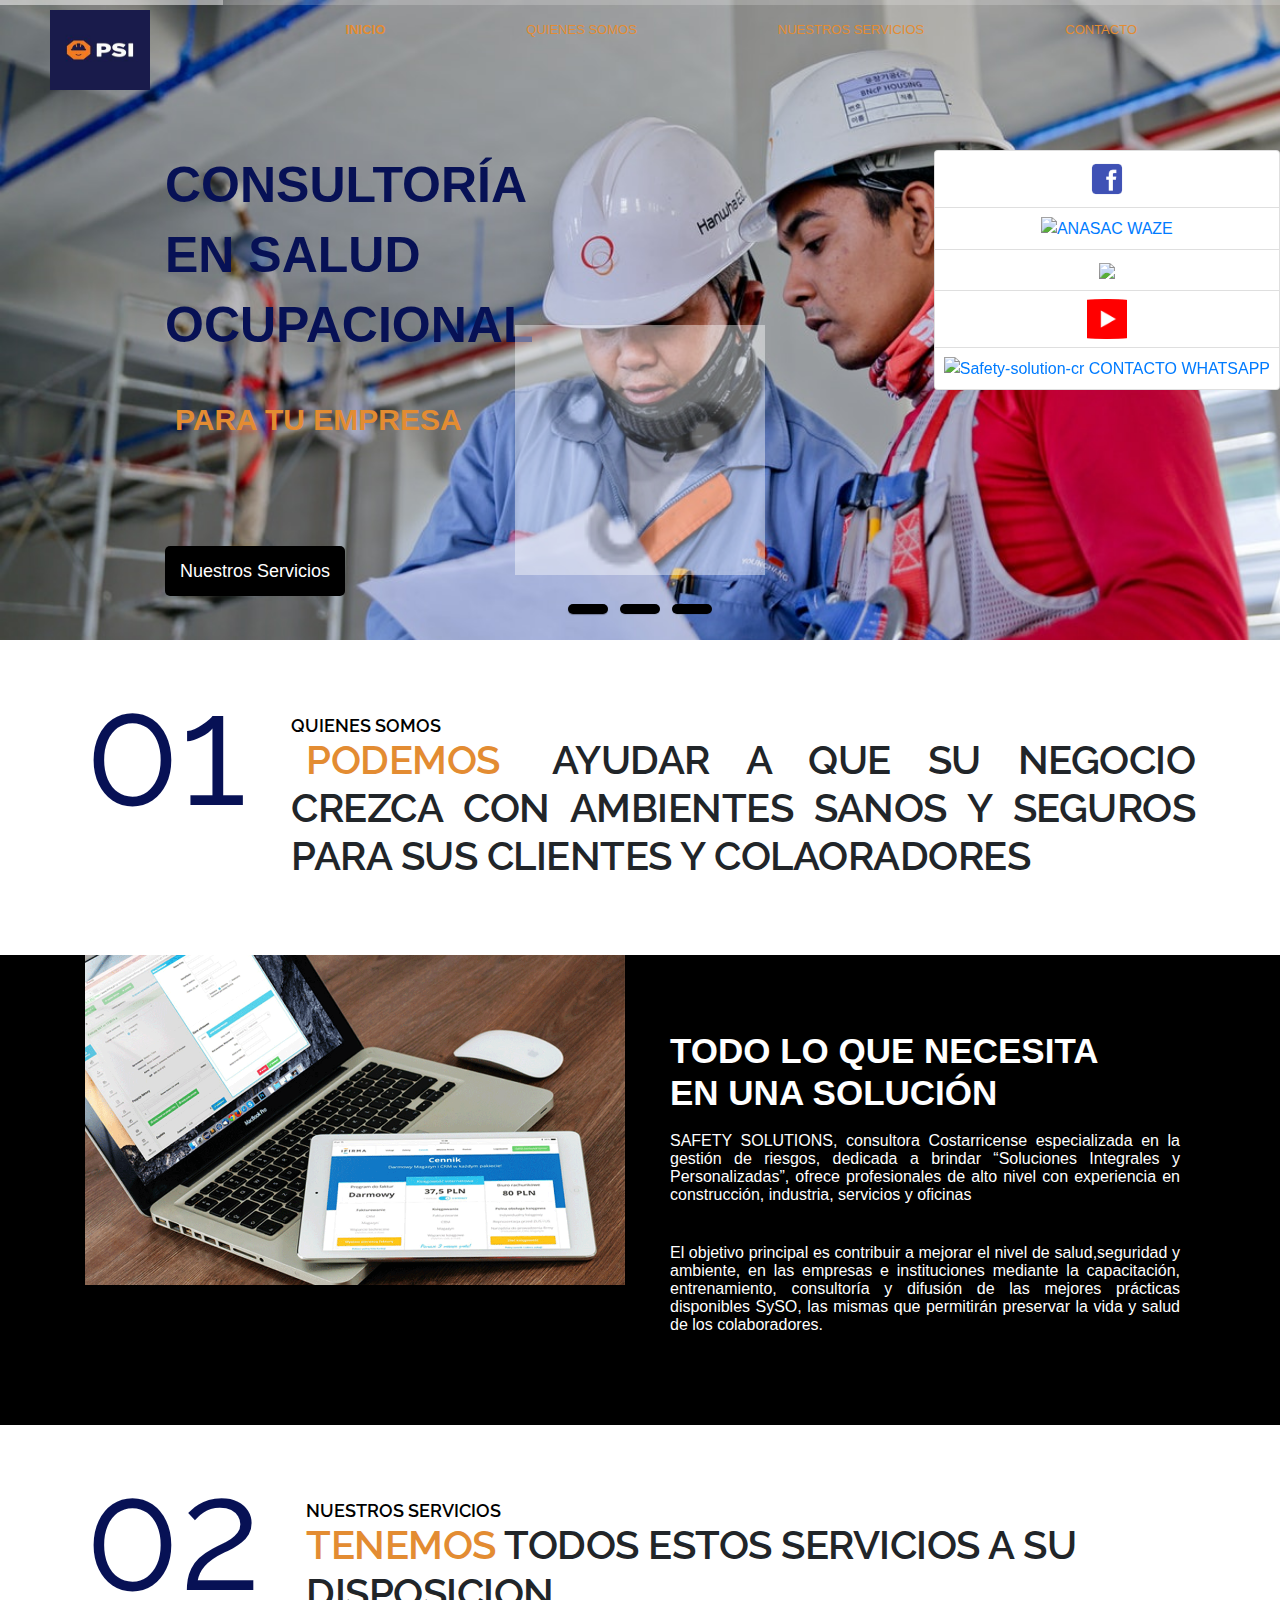
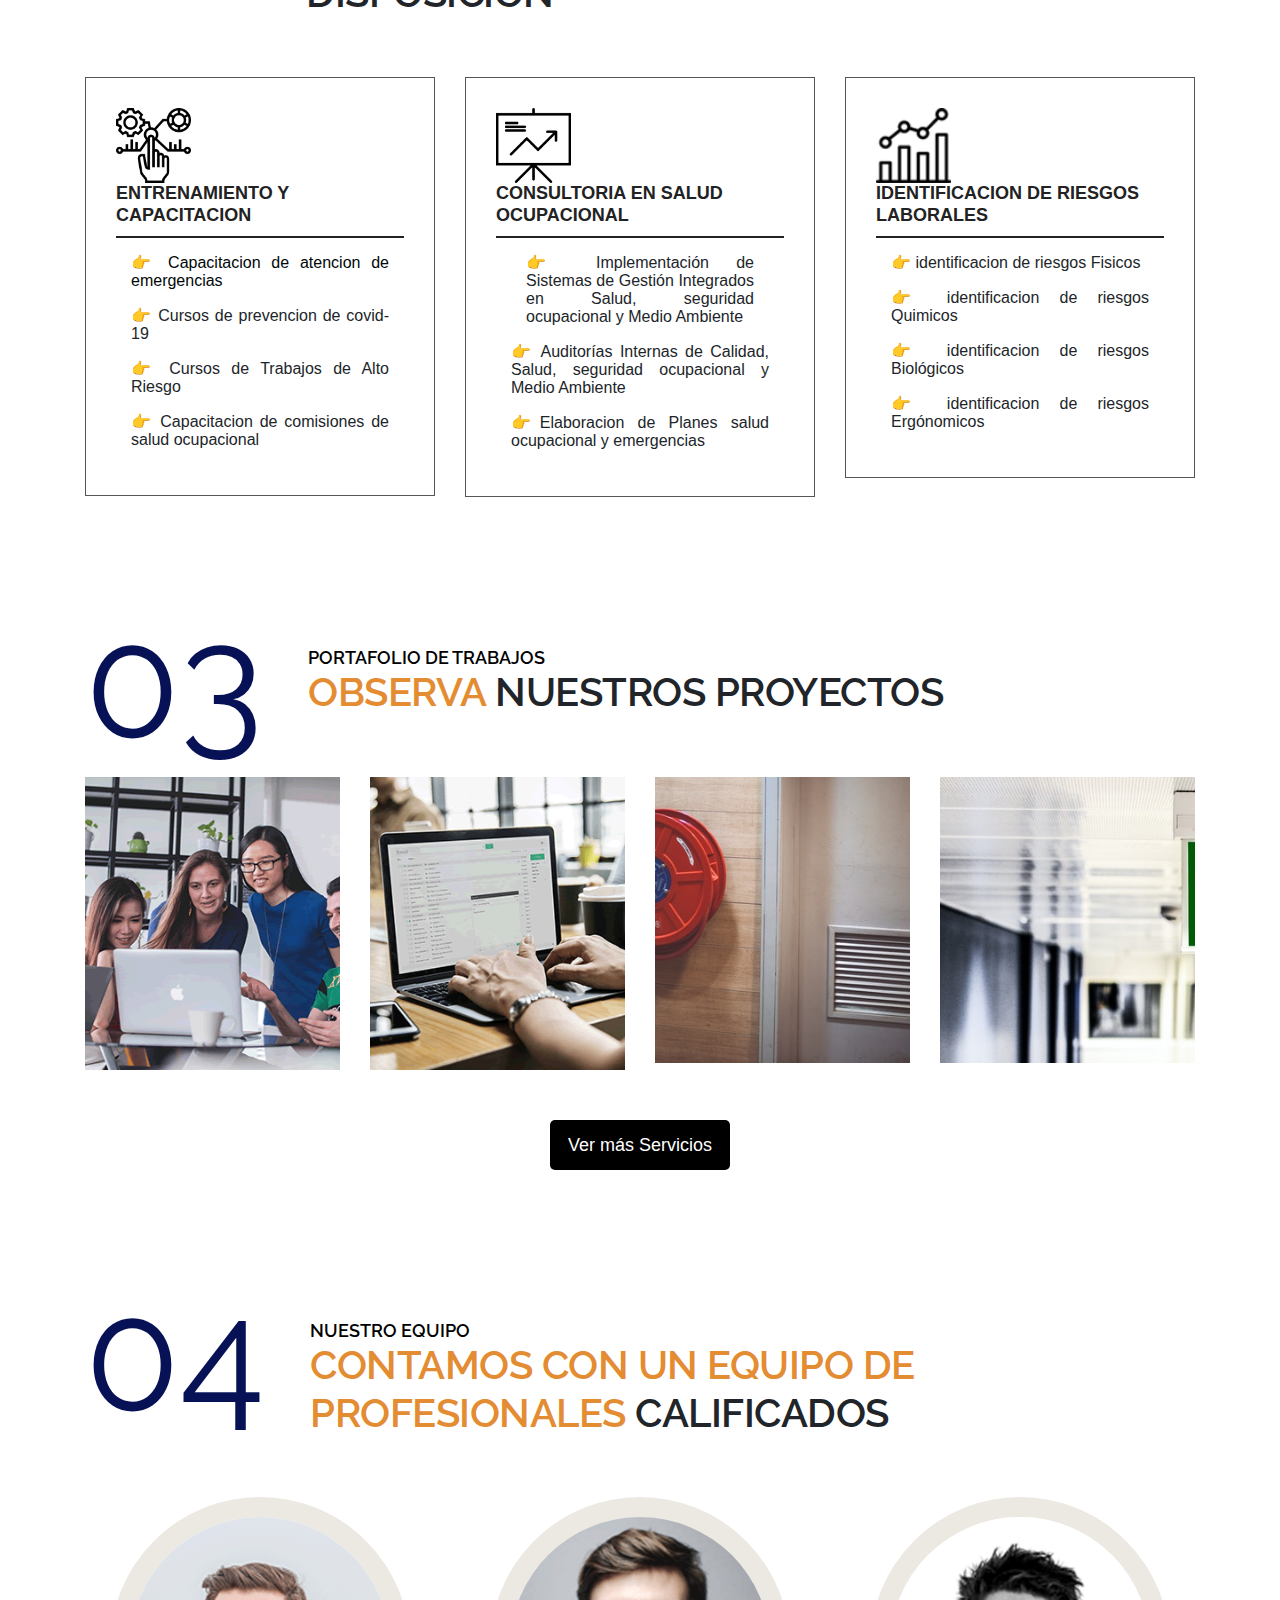
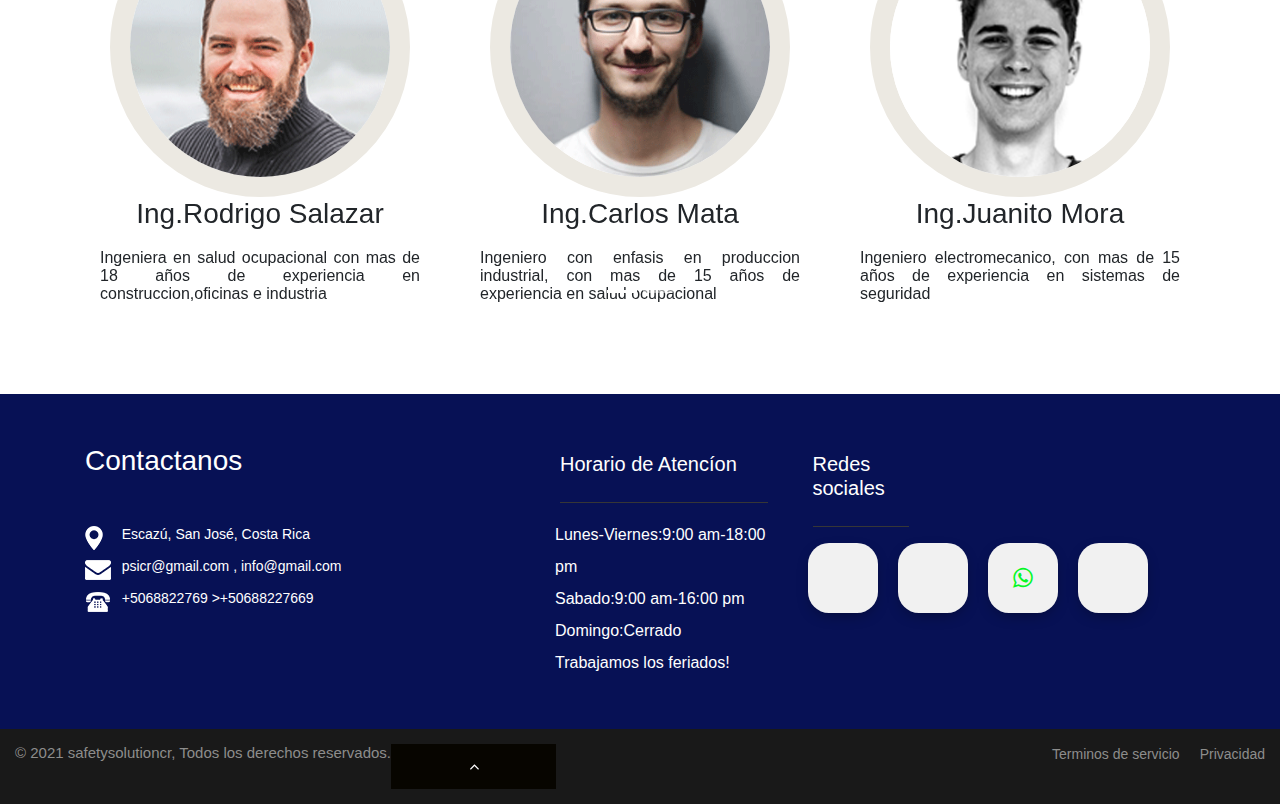
==== index.html @ 683e12a3 "changes on links" ====
<!DOCTYPE html>
<html lang="en">
<!-- Basic -->

<head>
    <meta charset="utf-8">
    <meta http-equiv="X-UA-Compatible" content="IE=edge">

    <!-- Mobile Metas -->
    <meta name="viewport" content="width=device-width, minimum-scale=1.0, maximum-scale=1.0, user-scalable=no">

    <!-- Site Metas -->
    <title>PSI consultores</title>
    <meta name="keywords" content="">
    <meta name="description" content="">
    <meta name="author" content="">

    <!-- Site Icons -->
    <link rel="shortcut icon" href="#" type="image/x-icon" />
    <link rel="apple-touch-icon" href="#" />

    <!-- Bootstrap CSS -->
    <link rel="stylesheet" href="https://cdn.jsdelivr.net/npm/bootstrap@4.5.3/dist/css/bootstrap.min.css" integrity="sha384-TX8t27EcRE3e/ihU7zmQxVncDAy5uIKz4rEkgIXeMed4M0jlfIDPvg6uqKI2xXr2" crossorigin="anonymous">
    <link rel="stylesheet" href="https://stackpath.bootstrapcdn.com/bootstrap/4.1.3/css/bootstrap.min.css" integrity="sha384-MCw98/SFnGE8fJT3GXwEOngsV7Zt27NXFoaoApmYm81iuXoPkFOJwJ8ERdknLPMO" crossorigin="anonymous">
    <link rel="stylesheet" href="https://cdnjs.cloudflare.com/ajax/libs/tailwindcss/1.2.0/tailwind.min.css">
    <script src="https://kit.fontawesome.com/b3d59c92a1.js" crossorigin="anonymous"></script>
    <!-- Pogo Slider CSS -->
    <link rel="stylesheet" href="css/pogo-slider.min.css" />
    <!-- Site CSS -->
    <link rel="stylesheet" href="css/style.css" />
    <link rel="stylesheet" href="css/bootstrap.min.css" />
    <!-- Responsive CSS -->
    <link rel="stylesheet" href="css/responsive.css" />
    <!-- Custom CSS -->
    <link rel="stylesheet" href="css/custom.css" />

    <!--[if lt IE 9]>
    <script src="https://oss.maxcdn.com/libs/html5shiv/3.7.0/html5shiv.js"></script>
    <script src="https://oss.maxcdn.com/libs/respond.js/1.4.2/respond.min.js"></script>
    <![endif]-->

</head>

<body id="home" data-spy="scroll" data-target="#navbar-wd" data-offset="98">

    <!-- LOADER -->
    <div id="preloader">
        <div class="loader">
            <img src="img\1480.gif" alt="#" />
        </div>
    </div>
    <!-- end loader -->
    <!-- END LOADER -->

    <!-- Start header -->
    <header class="top-header">
        <nav class="navbar header-nav navbar-expand-lg">
            <div class="container-fluid">
                <a class="navbar-brand" href="index.html"><img src="images/dora.jpg" alt="image"></a>
                <button class="navbar-toggler" type="button" data-toggle="collapse" data-target="#navbar-wd" aria-controls="navbar-wd" aria-expanded="false" aria-label="Toggle navigation">
                <span></span>
                <span></span>
                <span></span>
            </button>
                <div class="collapse navbar-collapse justify-content-end" id="navbar-wd">

                    <ul class="navbar-nav">
                        <li><strong><a class="nav-link active" href="index.html">Inicio</a></strong></li>
                        <li><strong></strong><a class="nav-link" href="about.html">Quienes Somos </a></strong>
                        </li>
                        <li><a class="nav-link" href="services.html">Nuestros Servicios</a></li>
                        <li><a class="nav-link" href="contact.html">Contacto</a></li>
                    </ul>
                </div>
            </div>
        </nav>
    </header>
    <!-- End header -->

    <!-- Start Banner -->
    <div class="ulockd-home-slider">
        <div class="container-fluid">
            <div class="">
                <div class="row">
                    <div class="pogoSlider" id="js-main-slider">
                        <div class="pogoSlider-slide" style="background-image:url(img/banner3.jpg);">
                            <div class="container">
                                <div class="row">
                                    <div class="col-md-12">
                                        <div class="slide_text">

                                            <strong>
                                            <h3>Consultoría<br>en salud <br> ocupacional</h3>
                                            </strong>
                                            <br>
                                            <h4><span class="theme_color">Para tu empresa</span></h4>
                                            <br>
                                            <div class="slider-line">

                                                <img src="SeguridadIndustrial-master\img\logosafety2 (3).png" alt="">
                                            </div>
                                            <br>
                                            <div>
                                                <a class="contact_bt" href="services.html">Nuestros Servicios</a>
                                            </div>
                                        </div>
                                    </div>
                                </div>
                            </div>
                        </div>
                        <div class="pogoSlider-slide" style="background-image:url(img/banner4.jpg);">
                            <div class="container">
                                <div class="row">
                                    <div class="col-md-12">
                                        <div class="slide_text">
                                            <h3>App Safety<br> Solution</h3>
                                            <br>
                                            <h4><span class="theme_color">Para tu empresa</span></h4>
                                            <br>
                                            <div class="slider-line">


                                            </div>
                                            <br>
                                            <div>
                                                <a class="contact_bt" href="contact.html">App SSCR</a>
                                            </div>
                                        </div>
                                    </div>
                                </div>
                            </div>
                        </div>
                        <div class="pogoSlider-slide" style="background-image:url(img/banner5.jpg);">
                            <div class="container">
                                <div class="row">
                                    <div class="col-md-12">
                                        <div class="slide_text">
                                            <h3>Entrenamiento y <br>Capacitación</h3>
                                            <br>
                                            <h4><span class="theme_color">Para tu empresa</span></h4>
                                            <br>
                                            <div class="slider-line">

                                            </div>
                                            <br>
                                            <div>
                                                <a class="contact_bt" href="services.html">Nuestros Servicios</a>
                                            </div>
                                        </div>
                                    </div>
                                </div>
                            </div>
                        </div>
                    </div>
                </div>
                <!-- .pogoSlider -->
            </div>
        </div>
    </div>
    <!-- End Banner -->

    <!-- section -->
    <div class="section layout_padding">
        <div class="container">
            <div class="row">
                <div class="col-md-12">
                    <div class="full">
                        <div class="heading_main text_align_left">
                            <div class="left">
                                <p class="section_count">01</p>
                            </div>
                            <div class="right">
                                <p class="small_tag">Quienes Somos</p>
                                <h2 class="container text-justify"><span class="theme_color container text-justify">Podemos </span>ayudar a que su negocio crezca con ambientes sanos y seguros para sus clientes y colaoradores</h2>
                            </div>
                        </div>
                    </div>
                </div>
            </div>
        </div>
    </div>
    <!-- end section -->

    <!-- section -->
    <div class="section dark_bg">
        <div class="container">
            <div class="row">
                <div class="col-lg-6 col-md-12 text_align_center padding_0">
                    <div class="full">
                        <img class="img-responsive" src="img/img-2png.png" alt="#" />
                    </div>
                </div>

                <div class="col-lg-6 col-md-12 white_fonts layout_padding padding_left_right">
                    <h3 class="small_heading container text-justify">TODO LO QUE NECESITA<br> EN UNA SOLUCIÓN</h3>
                    <p class="container text-justify">SAFETY SOLUTIONS, consultora Costarricense especializada en la gestión de riesgos, dedicada a brindar “Soluciones Integrales y Personalizadas”, ofrece profesionales de alto nivel con experiencia en construcción, industria, servicios
                        y oficinas
                    </p>
                    <br/>
                    <p class="container text-justify">El objetivo principal es contribuir a mejorar el nivel de salud,seguridad y ambiente, en las empresas e instituciones mediante la capacitación, entrenamiento, consultoría y difusión de las mejores prácticas disponibles SySO, las mismas
                        que permitirán preservar la vida y salud de los colaboradores.
                    </p>
                </div>
            </div>
        </div>
    </div>
    <!-- end section -->

    <!-- section -->
    <div class=" section layout_padding ">
        <div class="container ">
            <div class="row ">
                <div class="col-md-12 ">
                    <div class="full ">
                        <div class="heading_main text_align_left ">
                            <div class="left ">
                                <p class="section_count ">02</p>
                            </div>
                            <div class="right ">
                                <p class="small_tag ">Nuestros servicios</p>
                                <h2><span class="theme_color ">Tenemos </span> todos estos servicios a su disposicion </h2>
                            </div>
                        </div>
                    </div>
                </div>
            </div>
            <div class="row margin-top_30 ">

                <div class="col-sm-6 col-md-4 ">
                    <div class="service_blog ">
                        <div class="service_icons ">
                            <img width="75 " height="75 " src="img/icon-1.png " alt="# ">
                        </div>
                        <div class="full ">
                            <h4>Entrenamiento y Capacitacion</h4>
                        </div>
                        <div class="full ">
                            <ul class="container text-justify">
                                <li>

                                    <p style="color:rgb(0, 7, 7);"><strong>👉 Capacitacion de atencion de emergencias

                                    </strong></p>

                                </li>
                                <li>
                                    <p><strong>👉 Cursos de prevencion de covid-19
                                    </strong>
                                        <p>
                                </li>
                                <li>
                                    <p><strong>👉 Cursos de Trabajos de Alto Riesgo
                                    </strong>
                                        <p>
                                </li>
                                <li>
                                    <p><strong>👉 Capacitacion de comisiones de salud ocupacional
                                    </strong>
                                        <p>
                                </li>
                            </ul>

                        </div>
                    </div>
                </div>

                <div class="col-sm-6 col-md-4 ">
                    <div class="service_blog ">
                        <div class="service_icons ">
                            <img width="75 " height="75 " src="img/icon-2.png " alt="# ">
                        </div>
                        <div class="full ">
                            <h4>Consultoria en Salud ocupacional</h4>
                        </div>
                        <div class="full ">
                            <ul class="container text-justify">
                                <li>
                                    <p class="container text-justify">👉 Implementación de Sistemas de Gestión Integrados en Salud, seguridad ocupacional y Medio Ambiente
                                        <p>
                                </li>
                                <li>
                                    <p>👉 Auditorías Internas de Calidad, Salud, seguridad ocupacional y Medio Ambiente
                                        <p>
                                </li>
                                <li>
                                    <p>👉Elaboracion de Planes salud ocupacional y emergencias
                                        <p>
                                </li>
                            </ul>
                        </div>
                    </div>
                </div>

                <div class="col-sm-6 col-md-4 ">
                    <div class="service_blog ">
                        <div class="service_icons ">
                            <img width="75 " height="75 " src="img/icon-3.png " alt="# ">
                        </div>
                        <div class="full ">
                            <h4>identificacion de riesgos laborales</h4>
                        </div>
                        <div class="full ">
                            <ul class="container text-justify">
                                <li>
                                    <p>👉 identificacion de riesgos Fisicos
                                        <p>
                                </li>
                                <li>
                                    <p>👉 identificacion de riesgos Quimicos
                                        <p>
                                </li>
                                <li>
                                    <p>👉 identificacion de riesgos Biológicos
                                        <p>
                                </li>
                                <li>
                                    <p>👉 identificacion de riesgos Ergónomicos
                                        <p>
                                </li>
                            </ul>
                        </div>
                    </div>
                </div>
            </div>
        </div>
    </div>
    <!-- end section -->

    <!-- section -->
    <div class="section layout_padding ">
        <div class="container ">
            <div class="row ">
                <div class="col-md-12 ">
                    <div class="full ">
                        <div class="heading_main text_align_left ">
                            <div class="left ">
                                <p class="section_count ">03</p>
                            </div>
                            <div class="right ">
                                <p class="small_tag ">Portafolio de trabajos</p>
                                <h2><span class="theme_color ">Observa</span> nuestros proyectos </h2>
                            </div>
                        </div>
                    </div>
                </div>
            </div>
            <div class="row margin-top_30 ">
                <div class="col-lg-12 margin-top_30 ">
                    <div id="demo " class="carousel slide " data-ride="carousel ">

                        <!-- The slideshow -->
                        <div class="carousel-inner ">
                            <div class="carousel-item active ">
                                <div class="row ">
                                    <div class="col-lg-3 col-md-6 col-sm-12 ">
                                        <img class="img-responsive " src="images/img1.png " alt="# " />
                                    </div>
                                    <div class="col-lg-3 col-md-6 col-sm-12 ">
                                        <img class="img-responsive " src="images/img2.png " alt="# " />
                                    </div>
                                    <div class="col-lg-3 col-md-6 col-sm-12 ">
                                        <img class="img-responsive " src="images/img7.jpg " alt="# " />
                                    </div>
                                    <div class="col-lg-3 col-md-6 col-sm-12 ">
                                        <img class="img-responsive " src="images/img6.jpg " alt="# " />
                                    </div>
                                </div>
                            </div>
                            <div class="carousel-item ">
                                <div class="row ">
                                    <div class="col-lg-3 col-md-6 col-sm-12 ">
                                        <img class="img-responsive " src="images/img1.png " alt="# " />
                                    </div>
                                    <div class="col-lg-3 col-md-6 col-sm-12 ">
                                        <img class="img-responsive " src="images/img2.png " alt="# " />
                                    </div>
                                    <div class="col-lg-3 col-md-6 col-sm-12 ">
                                        <img class="img-responsive " src="images/img3.png " alt="# " />
                                    </div>
                                    <div class="col-lg-3 col-md-6 col-sm-12 ">
                                        <img class="img-responsive " src="images/img4.png " alt="# " />
                                    </div>
                                </div>
                            </div>
                        </div>
                    </div>
                </div>
            </div>

            <div class="col-lg-12 center ">
                <a class="contact_bt" href="services.html">Ver más Servicios</a>
            </div>
        </div>
    </div>
    </div>
    <!-- end section -->

    <!-- section -->
    <div class="section layout_padding ">
        <div class="container ">
            <div class="row ">
                <div class="col-md-12 ">
                    <div class="full ">
                        <div class="heading_main text_align_left ">
                            <div class="left ">
                                <p class="section_count ">04</p>
                            </div>
                            <div class="right ">
                                <p class="small_tag ">Nuestro equipo</p>
                                <h2><span class="theme_color ">Contamos con un equipo de profesionales</span> calificados
                                </h2>
                            </div>
                        </div>
                    </div>
                </div>
            </div>
            <div class="row margin-top_30 ">
                <div class="col-lg-12 margin-top_30 ">
                    <div id="team_slider " class="carousel slide " data-ride="carousel ">

                        <!-- The slideshow -->
                        <div class="carousel-inner ">
                            <div class="carousel-item active ">
                                <div class="row ">

                                    <div class="col-lg-4 col-md-4 col-sm-12 ">
                                        <div class="full ">
                                            <div class="full team_member_img text_align_center ">
                                                <img src=" img/img-7.png" alt="# " />
                                                <div class="social_icon_team ">
                                                    <ul class="social_icon ">
                                                        <li><a href="# "><i class="fa fa-facebook-f "></i></a></li>
                                                        <li><a href="# "><i class="fa fa-twitter "></i></a></li>
                                                        <li><a href="# "><i class="fa fa-linkedin "></i></a></li>
                                                        <li><a href="# "><i class="fa fa-google-plus "></i></a></li>
                                                    </ul>
                                                </div>
                                            </div>
                                            <div class="full text_align_center ">
                                                <h3>Ing.Rodrigo Salazar</h3>
                                            </div>
                                            <div class="container text-justify">
                                                <p>Ingeniera en salud ocupacional con mas de 18 años de experiencia en construccion,oficinas e industria </p>
                                            </div>
                                        </div>
                                    </div>

                                    <div class="col-lg-4 col-md-4 col-sm-12 ">
                                        <div class="full ">
                                            <div class="full team_member_img text_align_center ">
                                                <img src="img/img-8.png " alt="# " />
                                                <div class="social_icon_team ">
                                                    <ul class="social_icon ">
                                                        <li><a href="# "><i class="fa fa-facebook-f "></i></a></li>
                                                        <li><a href="# "><i class="fa fa-twitter "></i></a></li>
                                                        <li><a href="# "><i class="fa fa-linkedin "></i></a></li>
                                                        <li><a href="# "><i class="fa fa-google-plus "></i></a></li>
                                                    </ul>
                                                </div>
                                            </div>
                                            <div class="full text_align_center ">
                                                <h3>Ing.Carlos Mata</h3>
                                            </div>
                                            <div class="container text-justify">
                                                <p>Ingeniero con enfasis en produccion industrial, con mas de 15 años de experiencia en salud ocupacional </p>
                                            </div>
                                        </div>
                                    </div>

                                    <div class="col-lg-4 col-md-4 col-sm-12 ">
                                        <div class="full ">
                                            <div class="full team_member_img text_align_center ">
                                                <img src="img/img-9.png " alt="# " />
                                                <div class="social_icon_team ">
                                                    <ul class="social_icon ">
                                                        <li><a href="# "><i class="fa fa-facebook-f "></i></a></li>
                                                        <li><a href="# "><i class="fa fa-twitter "></i></a></li>
                                                        <li><a href="# "><i class="fa fa-linkedin "></i></a></li>
                                                        <li><a href="# "><i class="fa fa-google-plus "></i></a></li>
                                                    </ul>
                                                </div>
                                            </div>
                                            <div class="full text_align_center ">
                                                <h3>Ing.Juanito Mora</h3>
                                            </div>
                                            <div class="container text-justify">
                                                <p>Ingeniero electromecanico, con mas de 15 años de experiencia en sistemas de seguridad </p>
                                            </div>
                                        </div>
                                    </div>

                                </div>
                            </div>
                            <div class="carousel-item ">
                                <div class="row ">

                                    <div class="col-lg-4 col-md-4 col-sm-12 ">
                                        <div class="full ">
                                            <div class="full team_member_img text_align_center ">
                                                <img src="img/img-7.png " alt="# " />
                                                <div class="social_icon_team ">
                                                    <ul class="social_icon ">
                                                        <li><a href="# "><i class="fa fa-facebook-f "></i></a></li>
                                                        <li><a href="# "><i class="fa fa-twitter "></i></a></li>
                                                        <li><a href="# "><i class="fa fa-linkedin "></i></a></li>
                                                        <li><a href="# "><i class="fa fa-google-plus "></i></a></li>
                                                    </ul>
                                                </div>
                                            </div>
                                            <div class="full text_align_center ">
                                                <h3>Jone due</h3>
                                            </div>
                                            <div class="container text-justify">
                                                <p>this a long established fact that a reader will be distracted by the readable content </p>
                                            </div>
                                        </div>
                                    </div>

                                    <div class="col-lg-4 col-md-4 col-sm-12 ">
                                        <div class="full ">
                                            <div class="full team_member_img text_align_center ">
                                                <img src="img/img-8.png " alt="# " />
                                                <div class="social_icon_team ">
                                                    <ul class="social_icon ">
                                                        <li><a href="# "><i class="fa fa-facebook-f "></i></a></li>
                                                        <li><a href="# "><i class="fa fa-twitter "></i></a></li>
                                                        <li><a href="# "><i class="fa fa-linkedin "></i></a></li>
                                                        <li><a href="# "><i class="fa fa-google-plus "></i></a></li>
                                                    </ul>
                                                </div>
                                            </div>
                                            <div class="full text_align_center ">
                                                <h3>Ing.Eulalia Zapata Ledezma</h3>
                                            </div>
                                            <div class="container text-justify">
                                                <p>Ingeniera en salud ocupacional con mas de 18 años de experiencia en construccion,oficinas e industria</p>
                                            </div>
                                        </div>
                                    </div>

                                    <div class="col-lg-4 col-md-4 col-sm-12 ">
                                        <div class="full ">
                                            <div class="full team_member_img text_align_center ">
                                                <img src="img/img-9.png " alt="# " />
                                                <div class="social_icon_team ">
                                                    <ul class="social_icon ">
                                                        <li><a href="# "><i class="fa fa-facebook-f "></i></a></li>
                                                        <li><a href="# "><i class="fa fa-twitter "></i></a></li>
                                                        <li><a href="# "><i class="fa fa-linkedin "></i></a></li>
                                                        <li><a href="# "><i class="fa fa-google-plus "></i></a></li>
                                                    </ul>
                                                </div>
                                            </div>
                                            <div class="full text_align_center ">
                                                <h3>Ing.Miguel Zapata Ledezma</h3>
                                            </div>
                                            <div class="container text-justify">
                                                <p>Ingeniero con enfasis en produccion industrial, con mas de 15 años de experiencia en salud ocupacional</p>
                                            </div>
                                        </div>
                                    </div>

                                </div </div>
                            </div>

                            <div class="bullets ">
                                <!-- Indicators -->
                                <ul class="carousel-indicators ">
                                    <li data-target="#team_slider " data-slide-to="0 " class="active "></li>
                                    <li data-target="#team_slider " data-slide-to="1 "></li>
                                </ul>
                            </div>

                        </div>
                    </div>

                </div>
            </div>
        </div>
    </div>
    <!-- end section -->

    <!-- Start Footer -->
    <footer class="footer-box ">
        <div class="container ">
            <div class="row ">
                <div class="col-xl-5 white_fonts ">
                    <div class="row ">
                        <div class="col-md-12 white_fonts margin-bottom_30 ">
                            <h3>Contactanos</h3>
                        </div>
                        <div class="col-md-12 " style="display: inline-flex ">
                            <div class="full icon ">
                                <img src="images/social1.png ">
                            </div>
                            <div class="full white_fonts ">
                                <p>Escazú, San José, Costa Rica</p>
                            </div>
                        </div>
                        <div class="col-md-12 " style="display: inline-flex ">
                            <div class="full icon ">
                                <img src="images/social2.png ">
                            </div>
                            <div class="full white_fonts ">
                                <p>psicr@gmail.com , info@gmail.com</p>
                            </div>
                        </div>
                        <div class="col-md-12 " style="display: inline-flex ">
                            <div class="full icon ">
                                <img src="images/social3.png ">
                            </div>
                            <div class="full white_fonts ">
                                <p>+5068822769 >+50688227669</p>
                            </div>
                        </div>
                        <div class="col-md-12 ">

                        </div>
                    </div>
                </div>

                <div class="col-xl-6 white_fonts ">
                    <div class="row ">
                        <div class="user_links col-lg-5 mt-2">
                            <h5 class="text-white ">Horario de Atencíon</h5>
                            <hr style="background-color: #3d3d3d; ">
                            <div class="row d-flex justify-content-between ">
                                <div class="links_left ">
                                    <ul style="list-style: none; line-height: 2; margin: 0;  ">
                                        <li>Lunes-Viernes:9:00 am-18:00 pm</li>
                                        <li>Sabado:9:00 am-16:00 pm</li>
                                        <li>Domingo:Cerrado </li>
                                        <li>Trabajamos los feriados!</li>
                                    </ul>
                                </div>
                            </div>
                        </div>
                        <div class="col-xl-7 white_fonts ">
                            <div class="user_links col-lg-5 mt-2">
                                <h5 class="text-white " style="color: aqua;">Redes sociales</h5>
                                <hr style="background-color: #3d3d3d; ">
                                <div class="row d-flex justify-content-between ">
                                    <div class="contenedor">
                                        <div class="redes-sociales2" id="contacto">
                                            <a href="https://cr.linkedin.com/in/dora-salazar-psi" target="_blank" class="social linkedin" title="Linkedin"><i class="fab fa-linkedin-in"></i></a>
                                            <a href="https://www.facebook.com/consultores.psi/" target="_blank" class="social facebook" title="Facebook"><i
                                        class="fab fa-facebook"></i></a>
                                            <a href="https://api.whatsapp.com/send?phone=+50688227669&amp;text=Estoy interesado en tomar tu solicitud de informacion sobre consultorias de Salud Ocupacional" target="_blank" class="social whatsapp" title="whatsapp">
                                                <i class="fa fa-whatsapp" aria-hidden="true"></i></a>
                                            <a href="https://www.twitter.com " target="_blank " class="social twitter " title="Twitter "><i
                                                    class="fab fa-twitter "></i></a>
                                        </div>
                                    </div>
                                </div>
                            </div>
                        </div>
                    </div>
                </div>

            </div>

        </div>
    </footer>
    <!-- End Footer -->

    <div class="footer_bottom ">
        <div class="container-fluid ">
            <div class="row ">
                <div class="col-12 ">
                    <p class="crp ">© 2021 safetysolutioncr, Todos los derechos reservados.</p>
                    <a href="# " id="scroll-to-top " class="hvr-radial-out "><i class="fa fa-angle-up "></i></a>
                    <ul class="bottom_menu ">
                        <li><a href="# ">Terminos de servicio</a></li>
                        <li><a href="# ">Privacidad</a></li>
                    </ul>
                </div>
            </div>
        </div>
    </div>
    <div class="container-fluid">
        <div class="redes-sociales ">
            <ul class="list-group text-center text-white ">
                <li class="list-group-item ">
                    <a data-toggle="tooltip " data-placement="left " title=" " href="https://www.facebook.com/consultores.psi/ " target="_blank " class="text-white " data-original-title="Siguenos a nuestra comunidad de Facebook ">
                        <img src="[data-uri]"
                            width="35 " alt=" " style="width:30px;height:40px;object-fit:cover;object-position:50% 50%"></a>
                </li>
                <li class="list-group-item " title="¡Visítanos! ¿Cómo llegar?">
                    <a data-testid="linkElement " href="https://www.waze.com/es/live-map/directions/microsoft-plaza-roble-guachipelin,-escazu?to=place.w.180748387.1807811554.3573136 " target="_blank " rel="noopener " class="_2edl5 " width="35 " alt=" ">
                        <wix-image id="img " class=" " data-image-info="{&quot;containerId&quot;:&quot;if35yljk&quot;,&quot;displayMode&quot;:&quot;fill&quot;,&quot;imageData&quot;:{&quot;width&quot;:411,&quot;height&quot;:411,&quot;uri&quot;:&quot;74824e_78678cd6025c48c881fae49690d21a71~mv2.png&quot;,&quot;name&quot;:&quot;waze-icon-png.png&quot;,&quot;displayMode&quot;:&quot;fill&quot;,&quot;quality&quot;:{&quot;unsharpMask&quot;:{&quot;radius&quot;:0.66,&quot;amount&quot;:1,&quot;threshold&quot;:0.01}}}} "
                            data-bg-effect-name=" " data-is-svg="false " data-is-svg-mask="false " data-image-zoomed=" " data-has-ssr-src="true "><img src="https://crocodilemantour.com/wp-content/uploads/2020/09/waze-icon-png.png " alt="ANASAC
                        WAZE " style="width:60px;height:60px;object-fit:cover;object-position:50% 50% " /></wix-image>
                    </a>
                </li>
                <li class="list-group-item ">
                    <a><img src="https://upload.wikimedia.org/wikipedia/commons/thumb/a/a5/Instagram_icon.png/2048px-Instagram_icon.png" width="35 " alt=" " style="width:30px;height:40px;object-fit:cover;object-position:50% 50%"></a>
                </li>
                <li class="list-group-item ">
                    <a><img src="[data-uri]"
                            width="35 " alt=" " style="width:30px;height:40px;object-fit:cover;object-position:50% 50%"></a>
                </li>
                <li class="list-group-item" title=" ¡Comunícate con nosotros! ">
                    <a data-testid="linkElement " href="https://wa.me/50688227669 " target="_blank " rel="noopener " class="_2edl5 ">
                        <wix-image id="img_comp-kaers49j " class="rca7A _2ztx1 " data-image-info="{&quot;containerId&quot;:&quot;comp-kaers49j&quot;,&quot;displayMode&quot;:&quot;fill&quot;,&quot;imageData&quot;:{&quot;width&quot;:3840,&quot;height&quot;:2160,&quot;uri&quot;:&quot;74824e_4225d13142aa42b79474b077c1259a9e~mv2.png&quot;,&quot;name&quot;:&quot;WhatsApp-logo.png&quot;,&quot;displayMode&quot;:&quot;fill&quot;,&quot;quality&quot;:{&quot;unsharpMask&quot;:{&quot;radius&quot;:0.66,&quot;amount&quot;:1,&quot;threshold&quot;:0.01}}}} "
                            data-bg-effect-name=" " data-is-svg="false " data-is-svg-mask="false " data-image-zoomed=" " data-has-ssr-src="true "><img src="https://logodownload.org/wp-content/uploads/2015/04/whatsapp-logo-1.png " alt="Safety-solution-cr CONTACTO WHATSAPP
                " style="width:30px;height:40px;object-fit:cover;object-position:50% 50% " /></wix-image>
                    </a>
                </li>

            </ul>
        </div>
    </div>



    <!-- ALL JS FILES -->
    <script src="js/jquery.min.js "></script>
    <script src="js/popper.min.js "></script>
    <script src="js/bootstrap.min.js "></script>
    <script src="js/jquery.pogo-slider.min.js "></script>
    <script src="js/custom.js "></script>
    <!-- ALL PLUGINS -->
    <script src="js/slider-index.js "></script>
    <script src="js/images-loded.min.js "></script>
    <script src="js/jquery.magnific-popup.min.js "></script>
    <script src="js/form-validator.min.js "></script>
    <script src="js/smoothscroll.js "></script>
    <script src="js/contact-form-script.js "></script>
    <script src="js/isotope.min.js "></script>
    <script>
        /* counter js */

        (function($) {
            $.fn.countTo = function(options) {
                options = options || {};

                return $(this).each(function() {
                    // set options for current element
                    var settings = $.extend({}, $.fn.countTo.defaults, {
                        from: $(this).data('from'),
                        to: $(this).data('to'),
                        speed: $(this).data('speed'),
                        refreshInterval: $(this).data('refresh-interval'),
                        decimals: $(this).data('decimals')
                    }, options);

                    // how many times to update the value, and how much to increment the value on each update
                    var loops = Math.ceil(settings.speed / settings.refreshInterval),
                        increment = (settings.to - settings.from) / loops;

                    // references & variables that will change with each update
                    var self = this,
                        $self = $(this),
                        loopCount = 0,
                        value = settings.from,
                        data = $self.data('countTo') || {};

                    $self.data('countTo', data);

                    // if an existing interval can be found, clear it first
                    if (data.interval) {
                        clearInterval(data.interval);
                    }
                    data.interval = setInterval(updateTimer, settings.refreshInterval);

                    // initialize the element with the starting value
                    render(value);

                    function updateTimer() {
                        value += increment;
                        loopCount++;

                        render(value);

                        if (typeof(settings.onUpdate) == 'function') {
                            settings.onUpdate.call(self, value);
                        }

                        if (loopCount >= loops) {
                            // remove the interval
                            $self.removeData('countTo');
                            clearInterval(data.interval);
                            value = settings.to;

                            if (typeof(settings.onComplete) == 'function') {
                                settings.onComplete.call(self, value);
                            }
                        }
                    }

                    function render(value) {
                        var formattedValue = settings.formatter.call(self, value, settings);
                        $self.html(formattedValue);
                    }
                });
            };

            $.fn.countTo.defaults = {
                from: 0, // the number the element should start at
                to: 0, // the number the element should end at
                speed: 1000, // how long it should take to count between the target numbers
                refreshInterval: 100, // how often the element should be updated
                decimals: 0, // the number of decimal places to show
                formatter: formatter, // handler for formatting the value before rendering
                onUpdate: null, // callback method for every time the element is updated
                onComplete: null // callback method for when the element finishes updating
            };

            function formatter(value, settings) {
                return value.toFixed(settings.decimals);
            }
        }(jQuery));

        jQuery(function($) {
            // custom formatting example
            $('.count-number').data('countToOptions', {
                formatter: function(value, options) {
                    return value.toFixed(options.decimals).replace(/\B(?=(?:\d{3})+(?!\d))/g, ',');
                }
            });

            // start all the timers
            $('.timer').each(count);

            function count(options) {
                var $this = $(this);
                options = $.extend({}, options || {}, $this.data('countToOptions') || {});
                $this.countTo(options);
            }
        });
    </script>
</body>

</html>
---- css/pogo-slider.min.css ----
.pogoSlider-dir-btn:focus,
.pogoSlider-nav-btn:focus {
	outline: 0
}

.pogoSlider {
	width: 100%;
	height: 0;
	padding-bottom: 50% !important;
	position: relative;
	overflow: hidden
}

#column-left .pogoSlider,
#column-right .pogoSlider,
#content .pogoSlider {
	margin-bottom: 20px
}

.pogoSlider--banner .pogoSlider-slide {
	ms-filter: "progid:DXImageTransform.Microsoft.Alpha(Opacity=100)";
	filter: alpha(opacity=100);
	opacity: 1
}

.pogoSlider-slide {
	width: 100%;
	height: 100%;
	position: absolute;
	background-size: cover;
	-ms-filter: "progid:DXImageTransform.Microsoft.Alpha(Opacity=0)";
	filter: alpha(opacity=0);
	opacity: 0;
	-webkit-perspective: 1300px;
	perspective: 1300px;
	overflow: hidden
}

.pogoSlider-loading {
	position: absolute;
	top: 0;
	left: 0;
	width: 100%;
	height: 100%;
	background: #eaeaea;
	z-index: 11
}

.pogoSlider-loading-icon {
	position: absolute;
	top: 50%;
	margin-top: -18px;
	left: 50%;
	margin-left: -18px;
	width: 36px;
	height: 36px;
	background-image: url([data-uri])
}

.pogoSlider-slide-element {
	-webkit-animation-fill-mode: both;
	animation-fill-mode: both
}

.m-pogoSlider .pogoSlider-slide-element {
	position: absolute;
	margin: 0;
	box-sizing: border-box
}

.pogoSlider-progressBar {
	position: absolute;
	width: 100%;
	height: 5px;
	top: 0;
	left: 0;
	background: #fff;
	-ms-filter: "progid:DXImageTransform.Microsoft.Alpha(Opacity=20)";
	filter: alpha(opacity=20);
	background: rgba(255, 255, 255, .2);
	z-index: 6
}

.pogoSlider-progressBar-duration {
	position: absolute;
	height: 100%;
	left: 0;
	width: 0;
	background: #fff;
	-ms-filter: "progid:DXImageTransform.Microsoft.Alpha(Opacity=40)";
	filter: alpha(opacity=40);
	background: rgba(255, 255, 255, .4)
}

.pogoSlider-dir-btn {
	position: absolute;
	z-index: 10;
	background: 0 0;
	width: 20px;
	height: 20px;
	border-color: #eaeaea;
	border-color: rgba(255, 255, 255, .7);
	border-style: solid;
	-webkit-transform: rotate(45deg);
	-ms-transform: rotate(45deg);
	transform: rotate(45deg);
	cursor: pointer
}

.pogoSlider-dir-btn:hover {
	border-color: #fff
}

.pogoSlider--dirBottomLeft .pogoSlider-dir-btn--prev,
.pogoSlider--dirBottomRight .pogoSlider-dir-btn--prev,
.pogoSlider--dirCenterHorizontal .pogoSlider-dir-btn--prev,
.pogoSlider--dirTopLeft .pogoSlider-dir-btn--prev,
.pogoSlider--dirTopRight .pogoSlider-dir-btn--prev {
	border-width: 0 0 3px 3px
}

.pogoSlider--dirBottomLeft .pogoSlider-dir-btn--next,
.pogoSlider--dirBottomRight .pogoSlider-dir-btn--next,
.pogoSlider--dirCenterHorizontal .pogoSlider-dir-btn--next,
.pogoSlider--dirTopLeft .pogoSlider-dir-btn--next,
.pogoSlider--dirTopRight .pogoSlider-dir-btn--next {
	border-width: 3px 3px 0 0
}

.pogoSlider--dirCenterVertical .pogoSlider-dir-btn--next {
	border-width: 3px 0 0 3px
}

.pogoSlider--dirCenterVertical .pogoSlider-dir-btn--prev {
	border-width: 0 3px 3px 0
}

.pogoSlider--dirCenterVertical .pogoSlider-dir-btn--next,
.pogoSlider--dirTopLeft .pogoSlider-dir-btn,
.pogoSlider--dirTopRight .pogoSlider-dir-btn {
	top: 14px
}

.pogoSlider--dirBottomLeft .pogoSlider-dir-btn--prev,
.pogoSlider--dirCenterHorizontal .pogoSlider-dir-btn--prev,
.pogoSlider--dirTopLeft .pogoSlider-dir-btn--prev {
	left: 14px
}

.pogoSlider--dirBottomLeft .pogoSlider-dir-btn--next,
.pogoSlider--dirTopLeft .pogoSlider-dir-btn--next {
	left: 50px
}

.pogoSlider--dirBottomRight .pogoSlider-dir-btn--prev,
.pogoSlider--dirTopRight .pogoSlider-dir-btn--prev {
	right: 50px
}

.pogoSlider--dirBottomRight .pogoSlider-dir-btn--next,
.pogoSlider--dirCenterHorizontal .pogoSlider-dir-btn--next,
.pogoSlider--dirTopRight .pogoSlider-dir-btn--next {
	right: 14px
}

.pogoSlider--dirBottomLeft .pogoSlider-dir-btn,
.pogoSlider--dirBottomRight .pogoSlider-dir-btn,
.pogoSlider--dirCenterVertical .pogoSlider-dir-btn--prev {
	bottom: 14px
}

.pogoSlider--dirCenterVertical .pogoSlider-dir-btn {
	left: 50%;
	margin-left: -10px
}

.pogoSlider--dirCenterHorizontal .pogoSlider-dir-btn {
	top: 50%;
	margin-top: -10px
}

.pogoSlider-nav {
	position: absolute;
	padding: 0;
	margin: 0;
	z-index: 10
}

.pogoSlider--navBottom .pogoSlider-nav,
.pogoSlider--navTop .pogoSlider-nav {
	left: 50%;
	-webkit-transform: translateX(-50%);
	-ms-transform: translateX(-50%);
	transform: translateX(-50%)
}

.pogoSlider--navTop .pogoSlider-nav {
	top: 10px
}

.pogoSlider--navBottom .pogoSlider-nav {
	bottom: 10px
}

.pogoSlider--navBottom .pogoSlider-nav li,
.pogoSlider--navTop .pogoSlider-nav li {
	display: inline;
	margin: 0 6px
}

.pogoSlider--navLeft .pogoSlider-nav,
.pogoSlider--navRight .pogoSlider-nav {
	top: 50%;
	-webkit-transform: translateY(-50%);
	-ms-transform: translateY(-50%);
	transform: translateY(-50%)
}

.pogoSlider--navLeft .pogoSlider-nav {
	left: 10px
}

.pogoSlider--navRight .pogoSlider-nav {
	right: 10px
}

.pogoSlider--navLeft .pogoSlider-nav li,
.pogoSlider--navRight .pogoSlider-nav li {
	display: block;
	margin: 6px 0
}

.pogoSlider-nav-btn {
	background: #ccc;
	background: rgba(255, 255, 255, .5);
	border: none;
	border-radius: 10px;
	width: 40px;
	height: 10px;
	box-shadow: 0 1px 1px rgba(0, 0, 0, .1);
	cursor: pointer
}

.pogoSlider-nav-btn--selected {
	background: #fff;
	box-shadow: 0 1px 1px rgba(0, 0, 0, .3)
}

.pogoSlider-slide-slice {
	overflow: hidden;
	position: absolute;
	background-size: cover
}

.pogoSlider-slide-slice-inner {
	position: absolute;
	overflow: hidden
}

.pogoSlider-animation-slideDownIn {
	-webkit-animation-name: slideDownIn;
	animation-name: slideDownIn
}

@-webkit-keyframes slideDownIn {
	0% {
		-webkit-transform: translateY(-50px);
		transform: translateY(-50px);
		opacity: 0
	}
	100% {
		-webkit-transform: translateY(0);
		transform: translateY(0);
		opacity: 1
	}
}

@keyframes slideDownIn {
	0% {
		-webkit-transform: translateY(-50px);
		transform: translateY(-50px);
		opacity: 0
	}
	100% {
		-webkit-transform: translateY(0);
		transform: translateY(0);
		opacity: 1
	}
}

.pogoSlider-animation-slideDownOut {
	-webkit-animation-name: slideDownOut;
	animation-name: slideDownOut
}

@-webkit-keyframes slideDownOut {
	0% {
		-webkit-transform: translateY(0);
		transform: translateY(0);
		opacity: 1
	}
	100% {
		-webkit-transform: translateY(50px);
		transform: translateY(50px);
		opacity: 0
	}
}

@keyframes slideDownOut {
	0% {
		-webkit-transform: translateY(0);
		transform: translateY(0);
		opacity: 1
	}
	100% {
		-webkit-transform: translateY(50px);
		transform: translateY(50px);
		opacity: 0
	}
}

.pogoSlider-animation-slideUpIn {
	-webkit-animation-name: slideUpIn;
	animation-name: slideUpIn
}

@-webkit-keyframes slideUpIn {
	0% {
		-webkit-transform: translateY(50px);
		transform: translateY(50px);
		opacity: 0
	}
	100% {
		-webkit-transform: translateY(0);
		transform: translateY(0);
		opacity: 1
	}
}

@keyframes slideUpIn {
	0% {
		-webkit-transform: translateY(50px);
		transform: translateY(50px);
		opacity: 0
	}
	100% {
		-webkit-transform: translateY(0);
		transform: translateY(0);
		opacity: 1
	}
}

.pogoSlider-animation-slideUpOut {
	-webkit-animation-name: slideUpOut;
	animation-name: slideUpOut
}

@-webkit-keyframes slideUpOut {
	0% {
		-webkit-transform: translateY(0);
		transform: translateY(0);
		opacity: 1
	}
	100% {
		-webkit-transform: translateY(50px);
		transform: translateY(50px);
		opacity: 0
	}
}

@keyframes slideUpOut {
	0% {
		-webkit-transform: translateY(0);
		transform: translateY(0);
		opacity: 1
	}
	100% {
		-webkit-transform: translateY(50px);
		transform: translateY(50px);
		opacity: 0
	}
}

.pogoSlider-animation-slideRightIn {
	-webkit-animation-name: slideRightIn;
	animation-name: slideRightIn
}

.pogoSlider-animation-slideRightOut {
	-webkit-animation-name: slideRightOut;
	animation-name: slideRightOut
}

@-webkit-keyframes slideRightIn {
	0% {
		-webkit-transform: translateX(-50px);
		transform: translateX(-50px);
		opacity: 0
	}
	100% {
		-webkit-transform: translateX(0);
		transform: translateX(0);
		opacity: 1
	}
}

@keyframes slideRightIn {
	0% {
		-webkit-transform: translateX(-50px);
		transform: translateX(-50px);
		opacity: 0
	}
	100% {
		-webkit-transform: translateX(0);
		transform: translateX(0);
		opacity: 1
	}
}

@-webkit-keyframes slideRightOut {
	0% {
		-webkit-transform: translateX(0);
		transform: translateX(0);
		opacity: 1
	}
	100% {
		-webkit-transform: translateX(50px);
		transform: translateX(50px);
		opacity: 0
	}
}

@keyframes slideRightOut {
	0% {
		-webkit-transform: translateX(0);
		transform: translateX(0);
		opacity: 1
	}
	100% {
		-webkit-transform: translateX(50px);
		transform: translateX(50px);
		opacity: 0
	}
}

.pogoSlider-animation-slideLeftIn {
	-webkit-animation-name: slideLeftIn;
	animation-name: slideLeftIn
}

.pogoSlider-animation-slideLeftOut {
	-webkit-animation-name: slideLeftOut;
	animation-name: slideLeftOut
}

@-webkit-keyframes slideLeftIn {
	0% {
		-webkit-transform: translateX(50px);
		transform: translateX(50px);
		opacity: 0
	}
	100% {
		-webkit-transform: translateX(0);
		transform: translateX(0);
		opacity: 1
	}
}

@keyframes slideLeftIn {
	0% {
		-webkit-transform: translateX(50px);
		transform: translateX(50px);
		opacity: 0
	}
	100% {
		-webkit-transform: translateX(0);
		transform: translateX(0);
		opacity: 1
	}
}

@-webkit-keyframes slideLeftOut {
	0% {
		-webkit-transform: translateX(0);
		transform: translateX(0);
		opacity: 1
	}
	100% {
		-webkit-transform: translateX(-50px);
		transform: translateX(-50px);
		opacity: 0
	}
}

@keyframes slideLeftOut {
	0% {
		-webkit-transform: translateX(0);
		transform: translateX(0);
		opacity: 1
	}
	100% {
		-webkit-transform: translateX(-50px);
		transform: translateX(-50px);
		opacity: 0
	}
}

.pogoSlider-animation-expandIn {
	-webkit-animation-name: expandIn;
	animation-name: expandIn
}

.pogoSlider-animation-expandOut {
	-webkit-animation-name: expandOut;
	animation-name: expandOut
}

@-webkit-keyframes expandIn {
	0% {
		-webkit-transform: scale(.7);
		transform: scale(.7);
		opacity: 0
	}
	100% {
		-webkit-transform: scale(1);
		transform: scale(1);
		opacity: 1
	}
}

@keyframes expandIn {
	0% {
		-webkit-transform: scale(.7);
		transform: scale(.7);
		opacity: 0
	}
	100% {
		-webkit-transform: scale(1);
		transform: scale(1);
		opacity: 1
	}
}

@-webkit-keyframes expandOut {
	0% {
		-webkit-transform: scale(1);
		transform: scale(1);
		opacity: 1
	}
	100% {
		-webkit-transform: scale(1.5);
		transform: scale(1.5);
		opacity: 0
	}
}

@keyframes expandOut {
	0% {
		-webkit-transform: scale(1);
		transform: scale(1);
		opacity: 1
	}
	100% {
		-webkit-transform: scale(1.5);
		transform: scale(1.5);
		opacity: 0
	}
}

.pogoSlider-animation-contractIn {
	-webkit-animation-name: contractIn;
	animation-name: contractIn
}

.pogoSlider-animation-contractOut {
	-webkit-animation-name: contractOut;
	animation-name: contractOut
}

@-webkit-keyframes contractIn {
	0% {
		-webkit-transform: scale(2);
		transform: scale(2);
		opacity: 0
	}
	100% {
		-webkit-transform: scale(1);
		transform: scale(1);
		opacity: 1
	}
}

@keyframes contractIn {
	0% {
		-webkit-transform: scale(2);
		transform: scale(2);
		opacity: 0
	}
	100% {
		-webkit-transform: scale(1);
		transform: scale(1);
		opacity: 1
	}
}

@-webkit-keyframes contractOut {
	0% {
		-webkit-transform: scale(1);
		transform: scale(1);
		opacity: 1
	}
	100% {
		-webkit-transform: scale(.5);
		transform: scale(.5);
		opacity: 0
	}
}

@keyframes contractOut {
	0% {
		-webkit-transform: scale(1);
		transform: scale(1);
		opacity: 1
	}
	100% {
		-webkit-transform: scale(.5);
		transform: scale(.5);
		opacity: 0
	}
}

.pogoSlider-animation-spinIn {
	-webkit-animation-name: spinIn;
	animation-name: spinIn
}

.pogoSlider-animation-spinOut {
	-webkit-animation-name: spinOut;
	animation-name: spinOut
}

@-webkit-keyframes spinIn {
	0% {
		-webkit-backface-visibility: hidden;
		backface-visibility: hidden;
		-webkit-transform: scale(0)rotate(720deg);
		transform: scale(0)rotate(720deg)
	}
	100% {
		-webkit-backface-visibility: hidden;
		backface-visibility: hidden;
		-webkit-transform: scale(1)rotate(0);
		transform: scale(1)rotate(0)
	}
}

@keyframes spinIn {
	0% {
		-webkit-backface-visibility: hidden;
		backface-visibility: hidden;
		-webkit-transform: scale(0)rotate(720deg);
		transform: scale(0)rotate(720deg)
	}
	100% {
		-webkit-backface-visibility: hidden;
		backface-visibility: hidden;
		-webkit-transform: scale(1)rotate(0);
		transform: scale(1)rotate(0)
	}
}

@-webkit-keyframes spinOut {
	0% {
		-webkit-backface-visibility: hidden;
		backface-visibility: hidden;
		-webkit-transform: scale(1)rotate(0);
		transform: scale(1)rotate(0)
	}
	100% {
		-webkit-backface-visibility: hidden;
		backface-visibility: hidden;
		-webkit-transform: scale(0)rotate(720deg);
		transform: scale(0)rotate(720deg)
	}
}

@keyframes spinOut {
	0% {
		-webkit-backface-visibility: hidden;
		backface-visibility: hidden;
		-webkit-transform: scale(1)rotate(0);
		transform: scale(1)rotate(0)
	}
	100% {
		-webkit-backface-visibility: hidden;
		backface-visibility: hidden;
		-webkit-transform: scale(0)rotate(720deg);
		transform: scale(0)rotate(720deg)
	}
}

.pogoSlider-animation-sideFallIn {
	-webkit-transform-style: preserve-3d;
	transform-style: preserve-3d;
	-webkit-animation-name: sideFallIn;
	animation-name: sideFallIn
}

.pogoSlider-animation-sideFallOut {
	-webkit-transform-style: preserve-3d;
	transform-style: preserve-3d;
	-webkit-animation-name: sideFallOut;
	animation-name: sideFallOut
}

@-webkit-keyframes sideFallIn {
	0% {
		-webkit-transform: translate(30%)translateZ(600px)rotate(10deg);
		transform: translate(30%)translateZ(600px)rotate(10deg);
		opacity: 0
	}
	100% {
		-webkit-transform: translate(0)translateZ(0)rotate(0);
		transform: translate(0)translateZ(0)rotate(0);
		opacity: 1
	}
}

@keyframes sideFallIn {
	0% {
		-webkit-transform: translate(30%)translateZ(600px)rotate(10deg);
		transform: translate(30%)translateZ(600px)rotate(10deg);
		opacity: 0
	}
	100% {
		-webkit-transform: translate(0)translateZ(0)rotate(0);
		transform: translate(0)translateZ(0)rotate(0);
		opacity: 1
	}
}

@-webkit-keyframes sideFallOut {
	0% {
		-webkit-transform: translate(0)translateZ(0)rotate(0);
		transform: translate(0)translateZ(0)rotate(0);
		opacity: 1
	}
	100% {
		-webkit-transform: translate(30%)translateZ(600px)rotate(10deg);
		transform: translate(30%)translateZ(600px)rotate(10deg);
		opacity: 0
	}
}

@keyframes sideFallOut {
	0% {
		-webkit-transform: translate(0)translateZ(0)rotate(0);
		transform: translate(0)translateZ(0)rotate(0);
		opacity: 1
	}
	100% {
		-webkit-transform: translate(30%)translateZ(600px)rotate(10deg);
		transform: translate(30%)translateZ(600px)rotate(10deg);
		opacity: 0
	}
}

.pogoSlider-animation-horizontal3DFlipIn {
	-webkit-transform-style: preserve-3d;
	transform-style: preserve-3d;
	-webkit-animation-name: horizontal3DFlipIn;
	animation-name: horizontal3DFlipIn
}

.pogoSlider-animation-horizontal3DFlipOut {
	-webkit-transform-style: preserve-3d;
	transform-style: preserve-3d;
	-webkit-animation-name: horizontal3DFlipOut;
	animation-name: horizontal3DFlipOut
}

@-webkit-keyframes horizontal3DFlipIn {
	0% {
		-webkit-transform: rotateY(-70deg);
		transform: rotateY(-70deg);
		opacity: 0
	}
	100% {
		-webkit-transform: rotateY(0);
		transform: rotateY(0);
		opacity: 1
	}
}

@keyframes horizontal3DFlipIn {
	0% {
		-webkit-transform: rotateY(-70deg);
		transform: rotateY(-70deg);
		opacity: 0
	}
	100% {
		-webkit-transform: rotateY(0);
		transform: rotateY(0);
		opacity: 1
	}
}

@-webkit-keyframes horizontal3DFlipOut {
	0% {
		-webkit-transform: rotateY(0);
		transform: rotateY(0);
		opacity: 1
	}
	100% {
		-webkit-transform: rotateY(-70deg);
		transform: rotateY(-70deg);
		opacity: 0
	}
}

@keyframes horizontal3DFlipOut {
	0% {
		-webkit-transform: rotateY(0);
		transform: rotateY(0);
		opacity: 1
	}
	100% {
		-webkit-transform: rotateY(-70deg);
		transform: rotateY(-70deg);
		opacity: 0
	}
}

.pogoSlider-animation-vertical3DFlipIn {
	-webkit-transform-style: preserve-3d;
	transform-style: preserve-3d;
	-webkit-animation-name: vertical3DFlipIn;
	animation-name: vertical3DFlipIn
}

.pogoSlider-animation-vertical3DFlipOut {
	-webkit-transform-style: preserve-3d;
	transform-style: preserve-3d;
	-webkit-animation-name: vertical3DFlipOut;
	animation-name: vertical3DFlipOut
}

@-webkit-keyframes vertical3DFlipIn {
	0% {
		-webkit-transform: rotateX(-70deg);
		transform: rotateX(-70deg);
		opacity: 0
	}
	100% {
		-webkit-transform: rotateX(0);
		transform: rotateX(0);
		opacity: 1
	}
}

@keyframes vertical3DFlipIn {
	0% {
		-webkit-transform: rotateX(-70deg);
		transform: rotateX(-70deg);
		opacity: 0
	}
	100% {
		-webkit-transform: rotateX(0);
		transform: rotateX(0);
		opacity: 1
	}
}

@-webkit-keyframes vertical3DFlipOut {
	0% {
		-webkit-transform: rotateX(0);
		transform: rotateX(0);
		opacity: 1
	}
	100% {
		-webkit-transform: rotateX(-70deg);
		transform: rotateX(-70deg);
		opacity: 0
	}
}

@keyframes vertical3DFlipOut {
	0% {
		-webkit-transform: rotateX(0);
		transform: rotateX(0);
		opacity: 1
	}
	100% {
		-webkit-transform: rotateX(-70deg);
		transform: rotateX(-70deg);
		opacity: 0
	}
}

.pogoSlider-animation-3DPivotIn {
	-webkit-transform-style: preserve-3d;
	transform-style: preserve-3d;
	-webkit-animation-name: pivotIn;
	animation-name: pivotIn
}

.pogoSlider-animation-3DPivotOut {
	-webkit-transform-style: preserve-3d;
	transform-style: preserve-3d;
	-webkit-animation-name: pivotOut;
	animation-name: pivotOut
}

@-webkit-keyframes pivotIn {
	0% {
		-webkit-transform: rotateX(-60deg);
		transform: rotateX(-60deg);
		-webkit-transform-origin: 50% 0;
		transform-origin: 50% 0;
		opacity: 0
	}
	100% {
		-webkit-transform: rotateX(0);
		transform: rotateX(0);
		-webkit-transform-origin: 0 0;
		transform-origin: 0 0;
		opacity: 1
	}
}

@keyframes pivotIn {
	0% {
		-webkit-transform: rotateX(-60deg);
		transform: rotateX(-60deg);
		-webkit-transform-origin: 50% 0;
		transform-origin: 50% 0;
		opacity: 0
	}
	100% {
		-webkit-transform: rotateX(0);
		transform: rotateX(0);
		-webkit-transform-origin: 0 0;
		transform-origin: 0 0;
		opacity: 1
	}
}

@-webkit-keyframes pivotOut {
	0% {
		-webkit-transform: rotateX(0);
		transform: rotateX(0);
		-webkit-transform-origin: 0 0;
		transform-origin: 0 0;
		opacity: 1
	}
	100% {
		-webkit-transform: rotateX(-60deg);
		transform: rotateX(-60deg);
		-webkit-transform-origin: 50% 0;
		transform-origin: 50% 0;
		opacity: 0
	}
}

@keyframes pivotOut {
	0% {
		-webkit-transform: rotateX(0);
		transform: rotateX(0);
		-webkit-transform-origin: 0 0;
		transform-origin: 0 0;
		opacity: 1
	}
	100% {
		-webkit-transform: rotateX(-60deg);
		transform: rotateX(-60deg);
		-webkit-transform-origin: 50% 0;
		transform-origin: 50% 0;
		opacity: 0
	}
}

.pogoSlider-animation-rollLeftIn {
	-webkit-animation-name: rollLeftIn;
	animation-name: rollLeftIn
}

.pogoSlider-animation-rollLeftOut {
	-webkit-animation-name: rollLeftOut;
	animation-name: rollLeftOut
}

@-webkit-keyframes rollLeftIn {
	0% {
		opacity: 0;
		-webkit-transform: translateX(100%)rotate(120deg);
		transform: translateX(100%)rotate(120deg)
	}
	100% {
		opacity: 1;
		-webkit-transform: translateX(0)rotate(0);
		transform: translateX(0)rotate(0)
	}
}

@keyframes rollLeftIn {
	0% {
		opacity: 0;
		-webkit-transform: translateX(100%)rotate(120deg);
		transform: translateX(100%)rotate(120deg)
	}
	100% {
		opacity: 1;
		-webkit-transform: translateX(0)rotate(0);
		transform: translateX(0)rotate(0)
	}
}

@-webkit-keyframes rollLeftOut {
	0% {
		opacity: 1;
		-webkit-transform: translateX(0)rotate(0);
		transform: translateX(0)rotate(0)
	}
	100% {
		opacity: 0;
		-webkit-transform: translateX(-100%)rotate(-120deg);
		transform: translateX(-100%)rotate(-120deg)
	}
}

@keyframes rollLeftOut {
	0% {
		opacity: 1;
		-webkit-transform: translateX(0)rotate(0);
		transform: translateX(0)rotate(0)
	}
	100% {
		opacity: 0;
		-webkit-transform: translateX(-100%)rotate(-120deg);
		transform: translateX(-100%)rotate(-120deg)
	}
}

.pogoSlider-animation-rollRightIn {
	-webkit-animation-name: rollRightIn;
	animation-name: rollRightIn
}

.pogoSlider-animation-rollRightOut {
	-webkit-animation-name: rollRightOut;
	animation-name: rollRightOut
}

@-webkit-keyframes rollRightIn {
	0% {
		opacity: 0;
		-webkit-transform: translateX(-100%)rotate(-120deg);
		transform: translateX(-100%)rotate(-120deg)
	}
	100% {
		opacity: 1;
		-webkit-transform: translateX(0)rotate(0);
		transform: translateX(0)rotate(0)
	}
}

@keyframes rollRightIn {
	0% {
		opacity: 0;
		-webkit-transform: translateX(-100%)rotate(-120deg);
		transform: translateX(-100%)rotate(-120deg)
	}
	100% {
		opacity: 1;
		-webkit-transform: translateX(0)rotate(0);
		transform: translateX(0)rotate(0)
	}
}

@-webkit-keyframes rollRightOut {
	0% {
		opacity: 1;
		-webkit-transform: translateX(0)rotate(0);
		transform: translateX(0)rotate(0)
	}
	100% {
		opacity: 0;
		-webkit-transform: translateX(100%)rotate(120deg);
		transform: translateX(100%)rotate(120deg)
	}
}

@keyframes rollRightOut {
	0% {
		opacity: 1;
		-webkit-transform: translateX(0)rotate(0);
		transform: translateX(0)rotate(0)
	}
	100% {
		opacity: 0;
		-webkit-transform: translateX(100%)rotate(120deg);
		transform: translateX(100%)rotate(120deg)
	}
}

.pogoSlider-animation-glideLeftIn {
	-webkit-animation-name: glideLeftIn;
	animation-name: glideLeftIn;
	-webkit-animation-timing-function: ease-out;
	animation-timing-function: ease-out
}

.pogoSlider-animation-glideLeftOut {
	-webkit-animation-name: glideLeftOut;
	animation-name: glideLeftOut;
	-webkit-animation-timing-function: ease-in;
	animation-timing-function: ease-in
}

@-webkit-keyframes glideLeftIn {
	0% {
		-webkit-transform: translateX(100%)skewX(-30deg);
		transform: translateX(100%)skewX(-30deg);
		opacity: 0
	}
	60% {
		-webkit-transform: translateX(-20%)skewX(30deg);
		transform: translateX(-20%)skewX(30deg);
		opacity: 1
	}
	80% {
		-webkit-transform: translateX(0)skewX(-15deg);
		transform: translateX(0)skewX(-15deg);
		opacity: 1
	}
	100% {
		-webkit-transform: translateX(0)skewX(0);
		transform: translateX(0)skewX(0);
		opacity: 1
	}
}

@keyframes glideLeftIn {
	0% {
		-webkit-transform: translateX(100%)skewX(-30deg);
		transform: translateX(100%)skewX(-30deg);
		opacity: 0
	}
	60% {
		-webkit-transform: translateX(-20%)skewX(30deg);
		transform: translateX(-20%)skewX(30deg);
		opacity: 1
	}
	80% {
		-webkit-transform: translateX(0)skewX(-15deg);
		transform: translateX(0)skewX(-15deg);
		opacity: 1
	}
	100% {
		-webkit-transform: translateX(0)skewX(0);
		transform: translateX(0)skewX(0);
		opacity: 1
	}
}

@-webkit-keyframes glideLeftOut {
	0% {
		-webkit-transform: translateX(0)skewX(0);
		transform: translateX(0)skewX(0);
		opacity: 1
	}
	100% {
		-webkit-transform: translateX(-100%)skewX(30deg);
		transform: translateX(-100%)skewX(30deg);
		opacity: 0
	}
}

@keyframes glideLeftOut {
	0% {
		-webkit-transform: translateX(0)skewX(0);
		transform: translateX(0)skewX(0);
		opacity: 1
	}
	100% {
		-webkit-transform: translateX(-100%)skewX(30deg);
		transform: translateX(-100%)skewX(30deg);
		opacity: 0
	}
}

.pogoSlider-animation-glideRightIn {
	-webkit-animation-name: glideRightIn;
	animation-name: glideRightIn;
	-webkit-animation-timing-function: ease-out;
	animation-timing-function: ease-out
}

.pogoSlider-animation-glideRightOut {
	-webkit-animation-name: glideRightOut;
	animation-name: glideRightOut;
	-webkit-animation-timing-function: ease-in;
	animation-timing-function: ease-in
}

@-webkit-keyframes glideRightIn {
	0% {
		-webkit-transform: translateX(-100%)skewX(30deg);
		transform: translateX(-100%)skewX(30deg);
		opacity: 0
	}
	60% {
		-webkit-transform: translateX(20%)skewX(-30deg);
		transform: translateX(20%)skewX(-30deg);
		opacity: 1
	}
	80% {
		-webkit-transform: translateX(0)skewX(15deg);
		transform: translateX(0)skewX(15deg);
		opacity: 1
	}
	100% {
		-webkit-transform: translateX(0)skewX(0);
		transform: translateX(0)skewX(0);
		opacity: 1
	}
}

@keyframes glideRightIn {
	0% {
		-webkit-transform: translateX(-100%)skewX(30deg);
		transform: translateX(-100%)skewX(30deg);
		opacity: 0
	}
	60% {
		-webkit-transform: translateX(20%)skewX(-30deg);
		transform: translateX(20%)skewX(-30deg);
		opacity: 1
	}
	80% {
		-webkit-transform: translateX(0)skewX(15deg);
		transform: translateX(0)skewX(15deg);
		opacity: 1
	}
	100% {
		-webkit-transform: translateX(0)skewX(0);
		transform: translateX(0)skewX(0);
		opacity: 1
	}
}

@-webkit-keyframes glideRightOut {
	0% {
		-webkit-transform: translateX(0)skewX(0);
		transform: translateX(0)skewX(0);
		opacity: 1
	}
	100% {
		-webkit-transform: translateX(100%)skewX(-30deg);
		transform: translateX(100%)skewX(-30deg);
		opacity: 0
	}
}

@keyframes glideRightOut {
	0% {
		-webkit-transform: translateX(0)skewX(0);
		transform: translateX(0)skewX(0);
		opacity: 1
	}
	100% {
		-webkit-transform: translateX(100%)skewX(-30deg);
		transform: translateX(100%)skewX(-30deg);
		opacity: 0
	}
}

.pogoSlider-animation-flipXIn {
	-webkit-backface-visibility: visible!important;
	backface-visibility: visible!important;
	-webkit-animation-name: flipXIn;
	animation-name: flipXIn
}

.pogoSlider-animation-flipXOut {
	-webkit-animation-name: flipXOut;
	animation-name: flipXOut;
	-webkit-backface-visibility: visible!important;
	backface-visibility: visible!important
}

@-webkit-keyframes flipXIn {
	0% {
		-webkit-transform: perspective(400px)rotateX(90deg);
		transform: perspective(400px)rotateX(90deg);
		opacity: 0
	}
	40% {
		-webkit-transform: perspective(400px)rotateX(-10deg);
		transform: perspective(400px)rotateX(-10deg)
	}
	70% {
		-webkit-transform: perspective(400px)rotateX(10deg);
		transform: perspective(400px)rotateX(10deg)
	}
	100% {
		-webkit-transform: perspective(400px)rotateX(0);
		transform: perspective(400px)rotateX(0);
		opacity: 1
	}
}

@keyframes flipXIn {
	0% {
		-webkit-transform: perspective(400px)rotateX(90deg);
		transform: perspective(400px)rotateX(90deg);
		opacity: 0
	}
	40% {
		-webkit-transform: perspective(400px)rotateX(-10deg);
		transform: perspective(400px)rotateX(-10deg)
	}
	70% {
		-webkit-transform: perspective(400px)rotateX(10deg);
		transform: perspective(400px)rotateX(10deg)
	}
	100% {
		-webkit-transform: perspective(400px)rotateX(0);
		transform: perspective(400px)rotateX(0);
		opacity: 1
	}
}

@-webkit-keyframes flipXOut {
	0% {
		-webkit-transform: perspective(400px)rotateX(0);
		transform: perspective(400px)rotateX(0);
		opacity: 1
	}
	100% {
		-webkit-transform: perspective(400px)rotateX(90deg);
		transform: perspective(400px)rotateX(90deg);
		opacity: 0
	}
}

@keyframes flipXOut {
	0% {
		-webkit-transform: perspective(400px)rotateX(0);
		transform: perspective(400px)rotateX(0);
		opacity: 1
	}
	100% {
		-webkit-transform: perspective(400px)rotateX(90deg);
		transform: perspective(400px)rotateX(90deg);
		opacity: 0
	}
}

.pogoSlider-animation-flipYIn {
	-webkit-backface-visibility: visible!important;
	backface-visibility: visible!important;
	-webkit-animation-name: flipYIn;
	animation-name: flipYIn
}

.pogoSlider-animation-flipYOut {
	-webkit-backface-visibility: visible!important;
	backface-visibility: visible!important;
	-webkit-animation-name: flipYOut;
	animation-name: flipYOut
}

@-webkit-keyframes flipYIn {
	0% {
		-webkit-transform: perspective(400px)rotateY(90deg);
		transform: perspective(400px)rotateY(90deg);
		opacity: 0
	}
	40% {
		-webkit-transform: perspective(400px)rotateY(-10deg);
		transform: perspective(400px)rotateY(-10deg)
	}
	70% {
		-webkit-transform: perspective(400px)rotateY(10deg);
		transform: perspective(400px)rotateY(10deg)
	}
	100% {
		-webkit-transform: perspective(400px)rotateY(0);
		transform: perspective(400px)rotateY(0);
		opacity: 1
	}
}

@keyframes flipYIn {
	0% {
		-webkit-transform: perspective(400px)rotateY(90deg);
		transform: perspective(400px)rotateY(90deg);
		opacity: 0
	}
	40% {
		-webkit-transform: perspective(400px)rotateY(-10deg);
		transform: perspective(400px)rotateY(-10deg)
	}
	70% {
		-webkit-transform: perspective(400px)rotateY(10deg);
		transform: perspective(400px)rotateY(10deg)
	}
	100% {
		-webkit-transform: perspective(400px)rotateY(0);
		transform: perspective(400px)rotateY(0);
		opacity: 1
	}
}

@-webkit-keyframes flipYOut {
	0% {
		-webkit-transform: perspective(400px)rotateY(0);
		transform: perspective(400px)rotateY(0);
		opacity: 1
	}
	100% {
		-webkit-transform: perspective(400px)rotateY(90deg);
		transform: perspective(400px)rotateY(90deg);
		opacity: 0
	}
}

@keyframes flipYOut {
	0% {
		-webkit-transform: perspective(400px)rotateY(0);
		transform: perspective(400px)rotateY(0);
		opacity: 1
	}
	100% {
		-webkit-transform: perspective(400px)rotateY(90deg);
		transform: perspective(400px)rotateY(90deg);
		opacity: 0
	}
}

.pogoSlider-animation-foldInLeft {
	-webkit-animation-name: foldInLeft;
	animation-name: foldInLeft;
	-webkit-animation-fill-mode: forwards;
	animation-fill-mode: forwards;
	-webkit-backface-visibility: hidden;
	backface-visibility: hidden;
	-webkit-transform-origin: 0 0 0;
	-ms-transform-origin: 0 0 0;
	transform-origin: 0 0 0;
	-webkit-transform-style: preserve-3d;
	transform-style: preserve-3d
}

@-webkit-keyframes foldInLeft {
	0% {
		-webkit-transform: rotateY(0);
		transform: rotateY(0)
	}
	100% {
		-webkit-transform: rotateY(-180deg);
		transform: rotateY(-180deg)
	}
}

@keyframes foldInLeft {
	0% {
		-webkit-transform: rotateY(0);
		transform: rotateY(0)
	}
	100% {
		-webkit-transform: rotateY(-180deg);
		transform: rotateY(-180deg)
	}
}

.pogoSlider-animation-foldOutLeft {
	-webkit-animation-name: foldOutLeft;
	animation-name: foldOutLeft;
	-webkit-animation-fill-mode: forwards;
	animation-fill-mode: forwards;
	-webkit-backface-visibility: hidden;
	backface-visibility: hidden;
	-webkit-transform-origin: 100% 100% 0;
	-ms-transform-origin: 100% 100% 0;
	transform-origin: 100% 100% 0;
	-webkit-transform-style: preserve-3d;
	transform-style: preserve-3d
}

@-webkit-keyframes foldOutLeft {
	0% {
		-webkit-transform: rotateY(180deg);
		transform: rotateY(180deg)
	}
	100% {
		-webkit-transform: rotateY(0);
		transform: rotateY(0)
	}
}

@keyframes foldOutLeft {
	0% {
		-webkit-transform: rotateY(180deg);
		transform: rotateY(180deg)
	}
	100% {
		-webkit-transform: rotateY(0);
		transform: rotateY(0)
	}
}

.pogoSlider-animation-foldInRight {
	-webkit-animation-name: foldInRight;
	animation-name: foldInRight;
	-webkit-animation-fill-mode: forwards;
	animation-fill-mode: forwards;
	-webkit-backface-visibility: hidden;
	backface-visibility: hidden;
	-webkit-transform-origin: 100% 100% 0;
	-ms-transform-origin: 100% 100% 0;
	transform-origin: 100% 100% 0;
	-webkit-transform-style: preserve-3d;
	transform-style: preserve-3d
}

@-webkit-keyframes foldInRight {
	0% {
		-webkit-transform: rotateY(0);
		transform: rotateY(0)
	}
	100% {
		-webkit-transform: rotateY(180deg);
		transform: rotateY(180deg)
	}
}

@keyframes foldInRight {
	0% {
		-webkit-transform: rotateY(0);
		transform: rotateY(0)
	}
	100% {
		-webkit-transform: rotateY(180deg);
		transform: rotateY(180deg)
	}
}

.pogoSlider-animation-foldOutRight {
	-webkit-animation-name: foldOutRight;
	animation-name: foldOutRight;
	-webkit-animation-fill-mode: forwards;
	animation-fill-mode: forwards;
	-webkit-backface-visibility: hidden;
	backface-visibility: hidden;
	-webkit-transform-origin: 0 0 0;
	-ms-transform-origin: 0 0 0;
	transform-origin: 0 0 0;
	-webkit-transform-style: preserve-3d;
	transform-style: preserve-3d
}

@-webkit-keyframes foldOutRight {
	0% {
		-webkit-transform: rotateY(-180deg);
		transform: rotateY(-180deg)
	}
	100% {
		-webkit-transform: rotateY(0);
		transform: rotateY(0)
	}
}

@keyframes foldOutRight {
	0% {
		-webkit-transform: rotateY(-180deg);
		transform: rotateY(-180deg)
	}
	100% {
		-webkit-transform: rotateY(0);
		transform: rotateY(0)
	}
}

.pogoSlider-animation-expandReveal {
	-webkit-animation-name: expandReveal;
	animation-name: expandReveal;
	-webkit-animation-fill-mode: forwards;
	animation-fill-mode: forwards
}

@-webkit-keyframes expandReveal {
	0% {
		-webkit-transform: scale(1);
		transform: scale(1);
		opacity: 1
	}
	100% {
		-webkit-transform: scale(1.3);
		transform: scale(1.3);
		opacity: 0
	}
}

@keyframes expandReveal {
	0% {
		-webkit-transform: scale(1);
		transform: scale(1);
		opacity: 1
	}
	100% {
		-webkit-transform: scale(1.3);
		transform: scale(1.3);
		opacity: 0
	}
}

.pogoSlider-animation-shrinkReveal {
	-webkit-animation-name: shrinkReveal;
	animation-name: shrinkReveal;
	-webkit-animation-fill-mode: forwards;
	animation-fill-mode: forwards
}

@-webkit-keyframes shrinkReveal {
	0% {
		-webkit-transform: scale(1);
		transform: scale(1);
		opacity: 1
	}
	100% {
		-webkit-transform: scale(.5);
		transform: scale(.5);
		opacity: 0
	}
}

@keyframes shrinkReveal {
	0% {
		-webkit-transform: scale(1);
		transform: scale(1);
		opacity: 1
	}
	100% {
		-webkit-transform: scale(.5);
		transform: scale(.5);
		opacity: 0
	}
}

.pogoSlider-animation-blocksReveal {
	-webkit-animation-name: blocksReveal;
	animation-name: blocksReveal;
	-webkit-animation-fill-mode: forwards;
	animation-fill-mode: forwards
}

@-webkit-keyframes blocksReveal {
	0% {
		-webkit-transform: scale(1);
		transform: scale(1);
		opacity: 1
	}
	100% {
		-webkit-transform: scale(.8);
		transform: scale(.8);
		opacity: 0
	}
}

@keyframes blocksReveal {
	0% {
		-webkit-transform: scale(1);
		transform: scale(1);
		opacity: 1
	}
	100% {
		-webkit-transform: scale(.8);
		transform: scale(.8);
		opacity: 0
	}
}

.pogoSlider-animation-downIn {
	-webkit-animation-name: downIn;
	animation-name: downIn;
	-webkit-animation-fill-mode: forwards;
	animation-fill-mode: forwards
}

@-webkit-keyframes downIn {
	0% {
		-webkit-transform: translateY(-100%);
		transform: translateY(-100%)
	}
	100% {
		-webkit-transform: translateY(0);
		transform: translateY(0)
	}
}

@keyframes downIn {
	0% {
		-webkit-transform: translateY(-100%);
		transform: translateY(-100%)
	}
	100% {
		-webkit-transform: translateY(0);
		transform: translateY(0)
	}
}

.pogoSlider-animation-downOut {
	-webkit-animation-name: downOut;
	animation-name: downOut;
	-webkit-animation-fill-mode: forwards;
	animation-fill-mode: forwards
}

@-webkit-keyframes downOut {
	0% {
		-webkit-transform: translateY(0);
		transform: translateY(0)
	}
	100% {
		-webkit-transform: translateY(100%);
		transform: translateY(100%)
	}
}

@keyframes downOut {
	0% {
		-webkit-transform: translateY(0);
		transform: translateY(0)
	}
	100% {
		-webkit-transform: translateY(100%);
		transform: translateY(100%)
	}
}

.pogoSlider-animation-upIn {
	-webkit-animation-name: upIn;
	animation-name: upIn;
	-webkit-animation-fill-mode: forwards;
	animation-fill-mode: forwards
}

@-webkit-keyframes upIn {
	0% {
		-webkit-transform: translateY(100%);
		transform: translateY(100%)
	}
	100% {
		-webkit-transform: translateY(0);
		transform: translateY(0)
	}
}

@keyframes upIn {
	0% {
		-webkit-transform: translateY(100%);
		transform: translateY(100%)
	}
	100% {
		-webkit-transform: translateY(0);
		transform: translateY(0)
	}
}

.pogoSlider-animation-upOut {
	-webkit-animation-name: upOut;
	animation-name: upOut;
	-webkit-animation-fill-mode: forwards;
	animation-fill-mode: forwards
}

@-webkit-keyframes upOut {
	0% {
		-webkit-transform: translateY(0);
		transform: translateY(0)
	}
	100% {
		-webkit-transform: translateY(-100%);
		transform: translateY(-100%)
	}
}

@keyframes upOut {
	0% {
		-webkit-transform: translateY(0);
		transform: translateY(0)
	}
	100% {
		-webkit-transform: translateY(-100%);
		transform: translateY(-100%)
	}
}

.pogoSlider-animation-rightIn {
	-webkit-animation-name: rightIn;
	animation-name: rightIn;
	-webkit-animation-fill-mode: forwards;
	animation-fill-mode: forwards
}

@-webkit-keyframes rightIn {
	0% {
		-webkit-transform: translateX(-100%);
		transform: translateX(-100%)
	}
	100% {
		-webkit-transform: translateX(0);
		transform: translateX(0)
	}
}

@keyframes rightIn {
	0% {
		-webkit-transform: translateX(-100%);
		transform: translateX(-100%)
	}
	100% {
		-webkit-transform: translateX(0);
		transform: translateX(0)
	}
}

.pogoSlider-animation-rightOut {
	-webkit-animation-name: rightOut;
	animation-name: rightOut;
	-webkit-animation-fill-mode: forwards;
	animation-fill-mode: forwards
}

@-webkit-keyframes rightOut {
	0% {
		-webkit-transform: translateX(0);
		transform: translateX(0)
	}
	100% {
		-webkit-transform: translateX(100%);
		transform: translateX(100%)
	}
}

@keyframes rightOut {
	0% {
		-webkit-transform: translateX(0);
		transform: translateX(0)
	}
	100% {
		-webkit-transform: translateX(100%);
		transform: translateX(100%)
	}
}

.pogoSlider-animation-leftIn {
	-webkit-animation-name: leftIn;
	animation-name: leftIn;
	-webkit-animation-fill-mode: forwards;
	animation-fill-mode: forwards
}

@-webkit-keyframes leftIn {
	0% {
		-webkit-transform: translateX(100%);
		transform: translateX(100%)
	}
	100% {
		-webkit-transform: translateX(0);
		transform: translateX(0)
	}
}

@keyframes leftIn {
	0% {
		-webkit-transform: translateX(100%);
		transform: translateX(100%)
	}
	100% {
		-webkit-transform: translateX(0);
		transform: translateX(0)
	}
}

.pogoSlider-animation-leftOut {
	-webkit-animation-name: leftOut;
	animation-name: leftOut;
	-webkit-animation-fill-mode: forwards;
	animation-fill-mode: forwards
}

@-webkit-keyframes leftOut {
	0% {
		-webkit-transform: translateX(0);
		transform: translateX(0)
	}
	100% {
		-webkit-transform: translateX(-100%);
		transform: translateX(-100%)
	}
}

@keyframes leftOut {
	0% {
		-webkit-transform: translateX(0);
		transform: translateX(0)
	}
	100% {
		-webkit-transform: translateX(-100%);
		transform: translateX(-100%)
	}
}
---- css/style.css ----
/*------------------------------------------------------------------ 
    IMPORT FONTS 
-------------------------------------------------------------------*/

@import url('https://fonts.googleapis.com/css?family=Poppins:100,100i,200,200i,300,300i,400,400i,500,500i,600,600i,700,700i,800,800i,900,900i');
@import url('https://fonts.googleapis.com/css?family=Montserrat:100,100i,200,200i,300,300i,400,400i,500,500i,600,600i,700,700i,800,800i');
@import url('https://fonts.googleapis.com/css?family=Great+Vibes');
@import url('https://fonts.googleapis.com/css?family=Raleway:100,100i,200,200i,300,300i,400,400i,500,500i,600,600i,700,700i,800,800i,900,900i');

/*------------------------------------------------------------------ 
    IMPORT FILES 
-------------------------------------------------------------------*/

@import url(animate.css);
@import url(font-awesome.min.css);
@import url(magnific-popup.css);
@import url(responsiveslides.css);
@import url(timeline.css);
@import url(flaticon.css);

/*------------------------------------------------------------------ 
    SKELETON
-------------------------------------------------------------------*/

body {
    color: #666666;
    font-size: 15px;
    font-family: 'Poppins', sans-serif;
    line-height: 1.80857;
}

a {
    color: #1f1f1f;
    text-decoration: none !important;
    outline: none !important;
    -webkit-transition: all .3s ease-in-out;
    -moz-transition: all .3s ease-in-out;
    -ms-transition: all .3s ease-in-out;
    -o-transition: all .3s ease-in-out;
    transition: all .3s ease-in-out;
}

h1,
h2,
h3,
h4,
h5,
h6 {
    letter-spacing: 0;
    font-weight: normal;
    position: relative;
    padding: 0 0 10px 0;
    font-weight: normal;
    line-height: 120% !important;
    color: #1f1f1f;
    margin: 0
}

h1 {
    font-size: 24px
}

h2 {
    font-size: 22px
}

h3 {
    font-size: 18px
}

h4 {
    font-size: 21px;
    color: #b8d2e9;
    margin-top: 25px;
}

h5 {
    font-size: 14px
}

h6 {
    font-size: 13px
}

h1 a,
h2 a,
h3 a,
h4 a,
h5 a,
h6 a {
    color: #e3dff1;
    text-decoration: none!important;
    opacity: 1
}

h1 a:hover,
h2 a:hover,
h3 a:hover,
h4 a:hover,
h5 a:hover,
h6 a:hover {
    opacity: .8
}

a {
    color: #1f1f1f;
    text-decoration: none;
    outline: none;
}

.dark_bg {
    background: #000;
}

.padding_left_right {
    padding-left: 30px;
    padding-right: 30px;
}

a,
.btn {
    text-decoration: none !important;
    outline: none !important;
    -webkit-transition: all .3s ease-in-out;
    -moz-transition: all .3s ease-in-out;
    -ms-transition: all .3s ease-in-out;
    -o-transition: all .3s ease-in-out;
    transition: all .3s ease-in-out;
}

.btn-custom {
    margin-top: 20px;
    background-color: transparent !important;
    border: 2px solid #ddd;
    padding: 12px 40px;
    font-size: 16px;
}

.lead {
    font-size: 18px;
    line-height: 30px;
    color: #767676;
    margin: 0;
    padding: 0;
}

blockquote {
    margin: 20px 0 20px;
    padding: 30px;
}

ul,
li,
ol {
    list-style: none;
    margin: 0px;
    padding: 0px;
}

button:focus {
    outline: none;
}

.form-control::-moz-placeholder {
    color: #ffffff;
    opacity: 1;
}

.slider-line {
    width: 100%;
    display: inline-flex;
}

.slider-line img {
    width: 50%;
    height: auto;
    margin-top: -100px;
}

.slider-line ul {
    width: 50%;
    min-width: 400px;
}


/*------------------------------------------------------------------ 
   LOADER 
-------------------------------------------------------------------*/

#preloader {
    width: 100%;
    height: 100%;
    top: 0;
    right: 0;
    bottom: 0;
    left: 0;
    z-index: 11000;
    position: fixed;
    display: block;
    display: flex;
    justify-content: center;
    align-items: center;
    background-image: url(https://images.pexels.com/photos/1249611/pexels-photo-1249611.jpeg?auto=compress&cs=tinysrgb&dpr=1&w=1250);
}

.loader {
    display: block;
    flex-wrap: wrap;
    width: 250px;
    height: auto;
    -webkit-transform-style: preserve-3d;
}

.loader img {
    width: 100%;
    height: auto;
}

.box {
    position: absolute;
    top: 0;
    left: 0;
    width: 75px;
    height: 75px;
    background-image: none;
    background-size: auto auto;
    background-image: none;
    -webkit-animation: move 2s ease-in-out infinite both;
    animation: move 2s ease-in-out infinite both;
    animation-delay: 0s;
    animation-delay: 0s;
    animation-delay: 0s;
    background-image: url('../images/gb.png');
    background-size: 100% 100%;
}

.box:nth-child(1) {
    -webkit-animation-delay: -1s;
    animation-delay: -1s;
}

.box:nth-child(2) {
    -webkit-animation-delay: -2s;
    animation-delay: -2s;
}

.box:nth-child(3) {
    -webkit-animation-delay: -3s;
    animation-delay: -3s;
}

@-webkit-keyframes move {
    0%,
    100% {
        -webkit-transform: none;
        transform: none;
    }
    12.5% {
        -webkit-transform: translate(40px, 0);
        transform: translate(40px, 0);
    }
    25% {
        -webkit-transform: translate(80px, 0);
        transform: translate(80px, 0);
    }
    37.5% {
        -webkit-transform: translate(80px, 40px);
        transform: translate(80px, 40px);
    }
    50% {
        -webkit-transform: translate(80px, 40px);
        transform: translate(80px, 40px);
    }
    62.5% {
        -webkit-transform: translate(30px, 60px);
        transform: translate(30px, 60px);
    }
    75% {
        -webkit-transform: translate(0, 80px);
        transform: translate(0, 40px);
    }
    87.5% {
        -webkit-transform: translate(0, 40px);
        transform: translate(0, 40px);
    }
}

@keyframes move {
    0%,
    100% {
        -webkit-transform: none;
        transform: none;
    }
    12.5% {
        -webkit-transform: translate(40px, 0);
        transform: translate(40px, 0);
    }
    25% {
        -webkit-transform: translate(80px, 0);
        transform: translate(80px, 0);
    }
    37.5% {
        -webkit-transform: translate(80px, 40px);
        transform: translate(80px, 40px);
    }
    50% {
        -webkit-transform: translate(80px, 80px);
        transform: translate(80px, 80px);
    }
    62.5% {
        -webkit-transform: translate(40px, 80px);
        transform: translate(40px, 80px);
    }
    75% {
        -webkit-transform: translate(0, 80px);
        transform: translate(0, 80px);
    }
    87.5% {
        -webkit-transform: translate(0, 40px);
        transform: translate(0, 40px);
    }
}

#scroll-to-top {
    width: 40px;
    height: 40px;
    position: fixed;
    bottom: 10px;
    right: 20px;
    display: none;
    font-size: 25px;
    border-radius: 0;
    transition: .2s;
    letter-spacing: 1px;
    text-align: center;
    line-height: 40px;
    color: #ffffff;
    font-weight: 900;
    border-radius: 100%;
}


/*------------------------------------------------------------------ HEADER -------------------------------------------------------------------*/

.top-header .navbar {
    padding: 5px 0px;
}

.top-header {
    position: absolute;
    top: 0px;
    left: 0px;
    width: 100%;
    margin: 0 auto;
    z-index: 20;
    background-position: left;
    background-repeat: no-repeat;
    background-color: transparent;
    background-size: auto 100%;
}


/*este es el que le da color a los titulos del navbar y las letras del avbar en movimiento**/

.top-header .navbar .navbar-collapse ul li a {
    text-transform: uppercase;
    font-size: 13px;
    margin: 30px 5px 0px;
    position: relative;
    font-weight: 400;
    overflow: hidden;
    color: #e38c32;
    padding-bottom: -10em;
}

a.navbar-brand {
    left: 35px;
    position: relative;
}

a.navbar-brand img {
    width: 100px;
    height: 80px;
}


/* el link amarillo */

.top-header .navbar .navbar-collapse ul li a.active {
    color: #e38c32;
    font-weight: bold;
    margin: 30px 5px 0px;
    padding-top: -10px;
}

.top-header .navbar .navbar-collapse ul li a:hover,
.top-header .navbar .navbar-collapse ul li a:focus {
    background: transparent;
    color: rgb(7, 17, 85);
}

.search_icon.nav-link img {
    width: 25px;
}


/* se cambio los enlaces a mas arriba con el 17px */

.top-header .navbar .navbar-collapse ul li {
    color: rgb(31, 30, 30);
    margin: -11px 15px 0px 100px;
    padding-bottom: -40px;
}


/* este es cuando se baja */

.top-header.fixed-menu {
    width: 100%;
    height: auto;
    position: fixed;
    box-shadow: 0px 3px 6px 3px rgba(0, 0, 0, 0.06);
    -webkit-animation-duration: 1s;
    animation-duration: 1s;
    -webkit-animation-fill-mode: both;
    animation-fill-mode: both;
    -webkit-animation-name: fadeInDown;
    animation-name: fadeInDown;
    background: rgb(7, 17, 85);
    z-index: 20;
}

.navbar-toggler {
    border: 2px solid rgb(7, 17, 85);
    border-radius: 0;
    margin: 15px 15px;
    padding: 8px 8px;
    -webkit-transition: all 0.2s linear;
    -moz-transition: all 0.2s linear;
    -o-transition: all 0.2s linear;
    transition: all 0.2s linear;
}


/* botom hamburguesa */

.navbar-toggler span {
    background: #e38c32;
    display: block;
    width: 22px;
    height: 2px;
    margin: 0px auto;
    margin-top: 0px;
    margin-top: 0px;
    -webkit-border-radius: 1px;
    -moz-border-radius: 1px;
    border-radius: 1px;
    -webkit-transition: all 0.2s linear;
    -moz-transition: all 0.2s linear;
    -o-transition: all 0.2s linear;
    transition: all 0.2s linear;
}

.navbar-toggler span+span {
    margin-top: 5px;
}

.navbar-toggler:hover {
    border: 2px solid #e38c32;
}

.navbar-toggler:hover span {
    background: #e38c32;
}


/* search bar */

.search-box {
    position: absolute;
    top: 0;
    right: 50px;
    height: auto;
    padding: 0;
    margin-top: 29px;
}

.search-box:hover .search-txt {
    width: 240px;
    padding: 0 10px;
}

.top-header #navbar-wd {
    padding-right: 100px;
    margin-top: -60px;
}

.search-btn {
    float: right;
    width: 41px;
    height: 41px;
    background: transparent;
    display: flex;
    justify-content: center;
    align-items: center;
    background: #111;
}

.search-txt {
    border: none;
    outline: none;
    float: left;
    padding: 0;
    color: #000;
    font-size: 14px;
    line-height: 41px;
    width: 0;
    transition: width 400ms;
    background: #fff;
    padding: 0;
    font-weight: 300;
}

.theme_color {
    color: #e38c32;
}


/*------------------------------------------------------------------ Banner -------------------------------------------------------------------*/

.home-slider {
    position: relative;
    height: 540px;
}

.lbox-caption {
    display: table;
    height: 100% !important;
    width: 100% !important;
    left: 0 !important;
}

.lbox-caption {
    position: absolute;
    margin: 0 auto;
    left: 0;
    right: 0;
    z-index: 10;
}

.lbox-details {
    display: table-cell;
    text-align: center;
    vertical-align: middle;
    position: absolute;
    top: 0px;
    left: 0;
    right: 0;
    height: 100%;
    padding: 22% 0%;
}

.lbox-details::before {
    content: "";
    position: absolute;
    top: 0px;
    left: 0px;
    width: 100%;
    height: 100%;
    z-index: 2;
}

.lbox-details h1 {
    font-size: 54px;
    font-family: 'Montserrat', sans-serif;
    color: #ffffff;
    font-weight: 600;
    position: relative;
    z-index: 3;
}

.lbox-details h2 {
    font-size: 48px;
    color: #ffffff;
    font-weight: 300;
    position: relative;
    z-index: 3;
}

.lbox-details p {
    color: #ffffff;
    position: relative;
    z-index: 3;
}

.lbox-details p strong {
    color: #70c6eb;
    font-size: 40px;
    font-family: 'Montserrat', sans-serif;
}

.lbox-details a.btn {
    background: #ffffff;
    padding: 10px 20px;
    font-size: 20px;
    text-transform: capitalize;
    color: #3a4149;
    border-radius: 0px;
    position: relative;
    z-index: 3;
}

.lbox-details a.btn:hover {
    background: #70c6eb;
}

.pogoSlider-nav-btn {
    background: #000;
}

.pogoSlider-nav-btn--selected {
    background: black !important;
}

.pogoSlider--navBottom .pogoSlider-nav {
    bottom: 20px;
}

.pogoSlider--dirCenterHorizontal .pogoSlider-dir-btn {
    display: none;
}

.img-responsive {
    max-width: 100%;
}

.slide_text h3 {
    color: rgb(7, 17, 85);
    font-size: 50px;
    font-weight: 700;
    padding: 0;
    line-height: 70px !important;
    text-transform: uppercase;
}

.slide_text h4 {
    color: rgb(238, 234, 234);
    font-size: 30px;
    font-weight: 700;
    margin: 10px;
    padding: 0;
    text-transform: uppercase;
}

.slide_text p {
    color: rgb(71, 67, 67);
    font-size: 20px;
    font-weight: 300;
    padding-top: 0;
    line-height: normal;
    margin-bottom: 0;
}

.contact_bt {
    width: 180px;
    height: 50px;
    background: black;
    color: #fff;
    float: left;
    line-height: 50px;
    text-align: center;
    font-size: 18px;
    font-weight: 500;
    margin-top: 50px;
    border-radius: 5px;
}

.contact_bt:hover,
.contact_bt:focus {
    color: #fff;
}

.dark_bg .contact_bt {
    margin-top: 30px;
}

.slide_text {
    margin-top: 150px;
    padding-left: 80px;
}


/*------------------------------------------------------------------ About -------------------------------------------------------------------*/

.tooltip-1 {
    display: inline-block;
    position: relative;
    color: #70c6eb;
    opacity: 1;
}

.tooltip__wave {
    width: 30%;
    height: 20px;
    position: absolute;
    bottom: -10px;
    left: 0;
    right: 0px;
    margin: 0 auto;
    overflow: hidden;
}

.tooltip__wave span {
    position: absolute;
    left: -100%;
    width: 200%;
    height: 100%;
    background: url(../images/wave.svg) repeat-x center center;
    background-size: 50% auto;
}

.about-box {
    padding: 70px 0px;
}

.title-box {
    text-align: center;
    margin-bottom: 30px;
}

.title-box h2 {
    font-size: 75px;
    font-family: 'Great Vibes', cursive;
    color: #e91327;
    font-weight: 400;
    padding: 0;
}

.title-box h2 span {
    color: #70c6eb;
    text-decoration: underline;
}

.about-main-info h2 span {
    color: #70c6eb;
    text-decoration: underline;
}

.about-main-info {
    margin-bottom: 30px;
}

.about-m {}

.about-img {
    padding: 30px 0px;
}

.about-img img {
    border-radius: 10px;
}

.about-m ul {
    display: block;
    text-align: center;
    padding-bottom: 30px;
}

.about-m ul li {
    display: inline-block;
    text-align: center;
}

.about-m ul li a {
    background: #528780;
    color: #ffffff;
    width: 38px;
    height: 38px;
    text-align: center;
    line-height: 38px;
    display: block;
    border-radius: 50px;
    margin: 0px 5px;
}

.about-m ul li a:hover {
    background: #333333;
    color: #ffffff;
}

.about-main-info h2 {
    font-size: 45px;
    color: #e91327;
    font-weight: 600;
}

.about-main-info a {
    border-radius: 2px;
    transition: .2s;
    padding: 10px 25px;
    background: #e91327;
    color: #ffffff;
    font-weight: 300;
    font-size: 15px;
    border-radius: 0 15px;
    margin-top: 10px;
}

.about-main-info a:hover {
    color: #ffffff;
}

.about-main-info div.full>img {
    height: 500px;
}

.hvr-radial-out {
    display: inline-block;
    vertical-align: middle;
    -webkit-transform: perspective(1px) translateZ(0);
    transform: perspective(1px) translateZ(0);
    box-shadow: 0 0 1px rgba(0, 0, 0, 0);
    position: relative;
    overflow: hidden;
    background: #070500;
    -webkit-transition-property: color;
    transition-property: color;
    -webkit-transition-duration: 0.3s;
    transition-duration: 0.3s;
    color: #fff;
    float: left;
    width: 165px;
    height: 45px;
    text-align: center;
    line-height: 45px;
}

.hvr-radial-out::before {
    content: "";
    position: absolute;
    z-index: -1;
    top: 0;
    left: 0;
    right: 0;
    bottom: 0;
    background: #e38c32;
    border-radius: 100%;
    -webkit-transform: scale(0);
    transform: scale(0);
    -webkit-transition-property: transform;
    transition-property: transform;
    -webkit-transition-duration: 0.3s;
    transition-duration: 0.3s;
    -webkit-transition-timing-function: ease-out;
    transition-timing-function: ease-out;
}

.hvr-radial-out:hover::before,
.hvr-radial-out:focus::before,
.hvr-radial-out:active::before {
    -webkit-transform: scale(2);
    transform: scale(2);
}

a.hvr-radial-out:hover,
a.hvr-radial-out:focus {
    color: #fff;
}


/*------------------------------------------------------------------ Services -------------------------------------------------------------------*/

.service_blog {
    float: left;
    width: 100%;
    border: solid #555 1px;
    padding: 30px;
    margin-top: 30px;
    transition: ease all 0.2s;
}

.service_blog:hover,
.service_blog:focus {
    box-shadow: 0 0 30px 0 rgba(0, 0, 0, .2);
    transform: scale(1.02);
}

.service_blog h4 {
    font-weight: 600;
    text-transform: uppercase;
    font-size: 18px;
    border-bottom: solid #222 2px;
    color: #222;
    margin-bottom: 15px;
}

.effect-service {
    position: relative;
    height: auto;
    text-align: center;
    cursor: pointer;
    border: 8px solid #eee;
    margin-bottom: 30px;
}

figure.effect-service {
    background: -webkit-linear-gradient(-45deg, #EC65B7 0%, #05E0D8 100%);
    background: linear-gradient(-45deg, #EC65B7 0%, #05E0D8 100%);
}

figure img {
    position: relative;
    display: block;
    min-height: 100%;
    max-width: 100%;
    opacity: 0.8;
}

figure.effect-service img {
    opacity: 0.85;
    -webkit-transition: opacity 0.35s;
    transition: opacity 0.35s;
}

figure figcaption,
.grid figure figcaption>a {
    position: absolute;
    top: 0;
    left: 0;
    width: 100%;
    height: 100%;
}

figure figcaption {
    padding: 10px;
    color: #fff;
    text-transform: capitalize;
    font-size: 1.25em;
    -webkit-backface-visibility: hidden;
    backface-visibility: hidden;
}

figure.effect-service h2 {
    padding: 20px;
    width: 50%;
    height: 50%;
    text-align: left;
    -webkit-transition: -webkit-transform 0.35s;
    transition: transform 0.35s;
    -webkit-transform: translate3d(10px, 10px, 0);
    transform: translate3d(10px, 10px, 0);
}

figure.effect-service h2 {
    background: #e91327;
    padding: 13px;
    width: 94%;
    height: 58px;
    border: 0;
    margin: 0;
    font-weight: 200;
    font-size: 34px;
    color: #ffffff;
    text-align: center;
    font-family: 'Great Vibes', cursive;
}

figure.effect-service p {
    padding: 15px;
    width: 100%;
    height: 80%;
    font-size: 14px;
    border: 2px solid #fff;
    margin: 0;
    font-weight: 300;
    display: none;
}

figure.effect-service p {
    float: right;
    padding: 20px;
    text-align: left;
    opacity: 0;
    -webkit-transition: opacity 0.35s, -webkit-transform 0.35s;
    transition: opacity 0.35s, transform 0.35s;
    -webkit-transform: translate3d(-50%, -50%, 0);
    transform: translate3d(-50%, -50%, 0);
}

figure figcaption>a {
    z-index: 1000;
    text-indent: 200%;
    white-space: nowrap;
    font-size: 0;
    opacity: 0;
}

figure.effect-service:hover img {
    opacity: 0.6;
}

figure.effect-service:hover p {
    opacity: 1;
}

figure.effect-service:hover {
    border: 8px solid #e91327;
}


/*------------------------------------------------------------------ Gallery -------------------------------------------------------------------*/

.gallery-box {
    padding: 70px 0px 120px;
}

.gallery-box ul {}

.gallery-box ul li {
    position: relative;
    width: 31.33%;
    margin: 0 1% 20px !important;
    padding: 0px;
    float: left;
    border: none;
    overflow: hidden;
    margin-bottom: 0px;
}

.gallery-box ul li a {
    position: relative;
    display: inline-block;
    border: 4px solid #ffffff;
}

.gallery-box ul li a::before {
    content: "";
    position: absolute;
    background: rgba(233, 19, 39, 0.9);
    width: 100%;
    height: 100%;
    left: 0px;
    top: 100%;
    opacity: 0;
    transition: all 0.3s ease-in-out;
    -webkit-transition: all 0.3s ease-in-out;
    -moz-transition: all 0.3s ease-in-out;
    -o-transition: all 0.3s ease-in-out;
    -moz-transition: all 0.3s ease-in-out;
}

.gallery-box ul li a .overlay {
    background: #70c6eb;
    color: #3a4149;
    font-size: 22px;
    text-align: center;
    width: 38px;
    height: 38px;
    display: inline-block;
    position: absolute;
    left: 50%;
    top: 50%;
    transform: translate(-50%, -50%);
    opacity: 0;
    transition: all 0.3s ease-in-out;
    -webkit-transition: all 0.3s ease-in-out;
    -moz-transition: all 0.3s ease-in-out;
    -o-transition: all 0.3s ease-in-out;
    -moz-transition: all 0.3s ease-in-out;
}

.gallery-box ul li a:hover::before {
    top: 0;
    opacity: 1;
}

.gallery-box ul li a:hover .overlay {
    opacity: 1;
}

.gallery-box ul li a:hover {
    border: 4px solid #e91327;
}

.gallery-box ul li a .overlay {
    background: #fff;
    color: #e91327;
}


/*------------------------------------------------------------------ Properties -------------------------------------------------------------------*/

.properties-box {
    padding: 70px 0px;
    background-color: #f2f3f5;
}

.single-team-member {
    position: relative;
    margin-top: 30px;
    border: 10px solid #fff;
    box-shadow: 0 2px 5px rgba(0, 0, 0, .1);
}

.filter-button-group {
    margin-bottom: 30px;
}

.filter-button-group button {
    border-radius: 2px;
    transition: .2s;
    letter-spacing: 1px;
    padding: 10px 18px;
    background: #57cef8;
    color: #ffffff;
    cursor: pointer;
    border: none;
}

.filter-button-group button:hover {
    color: #ffffff;
}

.properties-single {
    margin-bottom: 30px;
    background: #ffffff;
    transition: all 0.5s ease 0s;
}

.fuit {
    position: absolute;
    left: 50%;
    top: 50%;
    transform: translate(-50%, -50%);
    z-index: 100;
}

.fuit a {
    background: #57cef8;
    width: 40px;
    height: 40px;
    line-height: 40px;
    text-align: center;
    display: inline-block;
    color: #ffffff;
}

.for-sal {
    background: #3a4149;
    position: absolute;
    top: 10px;
    right: 10px;
    color: #ffffff;
    border-radius: 2px;
    padding: 5px 10px;
    font-size: 13px;
    z-index: 10;
}

.pro-price {
    background: #57cef8;
    position: absolute;
    bottom: 10px;
    left: 10px;
    color: #ffffff;
    border-radius: 2px;
    padding: 5px 10px;
    font-size: 13px;
    z-index: 10;
}

.properties-img {
    position: relative;
    overflow: hidden;
}

.properties-img img {
    -webkit-transition: all 1.5s;
    -moz-transition: all 1.5s;
    -o-transition: all 1.5s;
    -ms-transition: all 1.5s;
    transition: all 1.5s;
    transition-delay: 0s;
    -webkit-transition-delay: .5s;
    -moz-transition-delay: .5s;
    -o-transition-delay: .5s;
    -ms-transition-delay: .5s;
    transition-delay: .5s;
}

.properties-single:hover .properties-img img {
    -webkit-transform: scale(1.1);
    -moz-transform: scale(1.1);
    -o-transform: scale(1.1);
    -ms-transform: scale(1.1);
    transform: scale(1.1);
}

.hover-box {
    -ms-filter: progid: DXImageTransform.Microsoft.Alpha(Opacity=0);
    filter: alpha(opacity=0);
    opacity: 0;
    position: absolute;
    height: 100%;
    width: 100%;
    background: rgba(0, 0, 0, .5);
    color: #fff;
    -webkit-transition: all .9s ease;
    -moz-transition: all .9s ease;
    -o-transition: all .9s ease;
    -ms-transition: all .9s ease;
    transition: all .9s ease;
    transition-delay: 0s;
    -webkit-transition-delay: .5s;
    -moz-transition-delay: .5s;
    -o-transition-delay: .5s;
    -ms-transition-delay: .5s;
    transition-delay: .5s;
}

.properties-single:hover .hover-box {
    -ms-filter: progid: DXImageTransform.Microsoft.Alpha(Opacity=100);
    filter: alpha(opacity=100);
    opacity: 1;
    top: 0;
}

.properties-dit {
    padding: 15px;
}

.properties-dit h3 {
    font-size: 20px;
}

.properties-dit ul {
    padding: 10px 0px;
}

.properties-dit ul li {
    float: left;
    width: 33.33%;
    font-size: 12px;
    line-height: 30px;
}

.properties-dit ul li i {
    float: right;
    padding: 7px 10px;
    font-size: 15px;
    color: #57cef8;
}

.properties-dit p {
    margin: 0px;
}

.properties-dit p i {
    padding-right: 10px;
}


/*------------------------------------------------------------------ counter ----------------------------------------------------------------*/

h2.timer.count-title.count-number {
    color: #e38c32;
    font-size: 60px;
    font-weight: 600;
    margin: 0;
    padding: 0;
    line-height: 60px;
}

p.count-text {
    color: #e38c32;
    font-size: 22px;
    font-weight: 600;
    line-height: 20px;
    border-bottom: solid #fff 5px;
    padding-bottom: 10px;
    width: 50%;
}


/*------------------------------------------------------------------ Team -------------------------------------------------------------------*/

.team-box {
    padding: 70px 0px;
}

.team_member_img img {
    border: solid #ece9e2 20px;
    border-radius: 100%;
    width: 300px;
    height: 300px;
}

#team_slider h3 {
    margin-bottom: 10px;
    color: #000;
    font-size: 22px;
    font-weight: 600;
    padding: 0;
    margin-top: 25px;
}

#team_slider p {
    padding: 0 43px;
}

.team_member_img {
    position: relative;
}

.team_member_img .social_icon_team {
    position: absolute;
    top: 19px;
    left: 42px;
    width: 76%;
    height: 87%;
    display: flex;
    justify-content: center;
    align-items: center;
    border-radius: 100%;
    background: rgba(227, 140, 50, 0.7);
    opacity: 0;
    transition: ease all 0.2s;
}

.team_member_img:hover .social_icon_team,
.team_member_img:focus .social_icon_team {
    opacity: 1;
}

.our-team {
    text-align: center;
    overflow: hidden;
    position: relative;
    z-index: 1;
}

.our-team:before,
.our-team:after {
    content: "";
    width: 130px;
    height: 150px;
    background: #57cef8;
    position: absolute;
    z-index: -1;
}

.our-team:before {
    bottom: -20px;
    left: 0;
}

.our-team:after {
    top: -20px;
    right: 0;
}

.our-team .pic {
    margin: 8px;
    position: relative;
    border: 3px solid #57cef8;
    transition: all 0.5s ease 0s;
}

.our-team:hover .pic {
    border-color: #3a4149;
}

.our-team .pic:after {
    content: "";
    width: 100%;
    height: 0;
    background: #57cef8;
    position: absolute;
    top: 0;
    left: 0;
    opacity: 0;
    transform-origin: 0 0 0;
    transition: all 0.5s ease 0s;
}

.our-team:hover .pic:after {
    height: 100%;
    opacity: 0.85;
}

.our-team img {
    width: 100%;
    height: auto;
}

.our-team .team-content {
    width: 100%;
    position: absolute;
    top: -50%;
    left: 0;
    transition: all 0.5s ease 0.2s;
}

.our-team:hover .team-content {
    top: 38%;
}

.our-team .title {
    font-size: 18px;
    font-weight: 600;
    color: #fff;
    text-transform: capitalize;
    margin: 0px;
}

.our-team .post {
    font-size: 14px;
    color: #fff;
    line-height: 26px;
    text-transform: capitalize;
}

.our-team .social {
    padding: 0;
    margin: 40px 0 0 0;
    list-style: none;
}

.our-team .social li {
    display: inline-block;
}

.our-team .social li a {
    display: inline-block;
    width: 35px;
    height: 35px;
    line-height: 35px;
    border-radius: 50%;
    border: 1px solid #fff;
    font-size: 18px;
    color: #fff;
    margin: 0 7px;
    transition: all 0.5s ease 0s;
}

.our-team .social li a:hover {
    background: #fff;
    color: #00bed3;
}

@media only screen and (max-width: 990px) {
    .our-team {
        margin-bottom: 30px;
    }
}


/*------------------------------------------------------------------ Blog -------------------------------------------------------------------*/

.blog-box {
    padding: 70px 0px;
    background-color: #f2f3f5;
}

.blog-inner {
    background: #ffffff;
    text-align: center;
    margin-bottom: 30px;
    border: 10px solid #fff;
    box-shadow: 0 2px 5px rgba(0, 0, 0, .1);
}

.blog-img {
    margin-bottom: 15px;
    overflow: hidden;
}

.blog-img img {
    transition: all 0.9s ease 0s;
}

.blog-inner:hover .blog-img img {
    -moz-transform: scale(1.5) rotate(-10deg);
    -webkit-transform: scale(1.5) rotate(-10deg);
    -ms-transform: scale(1.5) rotate(-10deg);
    -o-transform: scale(1.5) rotate(-10deg);
    transform: scale(1.5) rotate(-10deg);
}

.blog-inner a {
    border-radius: 2px;
    transition: .2s;
    letter-spacing: 1px;
    padding: 10px 18px;
    background: #57cef8;
    color: #ffffff;
}

.blog-inner a:hover {
    color: #ffffff;
}


/*------------------------------------------------------------------ Contact -------------------------------------------------------------------*/

.contact-box {
    padding: 70px 0px;
}

.left-contact h2 {
    font-size: 22px;
    font-weight: 500;
    padding-bottom: 30px;
}

.cont-line {
    overflow: hidden;
    margin-bottom: 30px;
}

.icon-b {
    width: 55px;
    height: 55px;
    text-align: center;
    line-height: 55px;
    font-size: 25px;
    margin-right: 15px;
    color: #fff;
    border-radius: 100%;
    background: black;
}

.dit-right h4 {
    font-size: 16px;
    color: #3a4149;
    font-weight: 500;
    margin: 0;
    padding: 0;
}

.dit-right p {
    font-size: 14px;
    margin-top: 0;
}

.dit-right a {
    font-size: 14px;
    color: #3a4149;
    font-weight: 300;
    line-height: normal;
}

.dit-right a:hover {
    color: #57cef8;
}

.contact-block .form-group .form-control {
    background: #333;
    height: 48px;
    font-size: 14px;
    border: 0;
    padding: 5px 20px;
    -webkit-box-shadow: none;
    box-shadow: none;
    border-radius: 0;
    font-weight: 200;
    letter-spacing: 0px;
}

.submit-button .btn-common {
    background-color: black;
    height: 45px;
    line-height: 45px;
    font-size: 14px;
    font-weight: 400;
    color: #fff;
    padding: 0 20px;
    border: 0;
    outline: 0;
    text-transform: uppercase;
    border-radius: 0px;
    -webkit-transition: all 0.3s;
    -moz-transition: all 0.3s;
    -o-transition: all 0.3s;
    -ms-transition: all 0.3s;
    transition: all 0.3s;
    border-radius: 0;
    opacity: 1;
}

.contact-block .form-group textarea.form-control {
    height: 150px;
    padding-top: 15px;
}

.submit-button .btn-common:hover {
    background-color: #111;
    opacity: 1;
}

.custom-select {
    height: 45px;
    font-size: 16px;
}

select.form-control:not([size]):not([multiple]) {
    height: calc(45px + 2px);
}

.help-block ul li {
    color: red;
}

.footer-box {
    background: rgb(7, 17, 85);
    padding: 50px 0;
}

.footer-box .footer-company-name {
    text-align: center;
    margin: 0px;
    color: #333;
    font-size: 13px;
    font-weight: 400;
    padding-top: 2px;
}

.footer-box .footer-company-name a {
    color: #333;
    text-decoration: underline !important;
}

.footer-box .footer-company-name a:hover {
    color: #e91327;
}


/*------------------------------------------------------------------ Subscribe -------------------------------------------------------------------*/

.subscribe-box {
    padding: 70px 0px;
    background: #e91327;
}

.subscribe-inner {
    max-width: 500px;
    width: 100%;
    margin: 0 auto;
}

.subscribe-inner h2 {
    font-size: 80px;
    font-weight: 600;
    color: #ffffff;
    font-family: 'Great Vibes', cursive;
    padding: 0;
}

.subscribe-inner p {
    color: #cccccc;
}

.subscribe-inner .form-group .form-control-1 {
    width: 100%;
    padding: 12px 15px;
    border-radius: 0px;
    border: none;
}

.subscribe-inner .form-group button {
    border-radius: 0;
    transition: .2s;
    padding: 10px 18px;
    background: #222;
    color: #ffffff;
    border: none;
    cursor: pointer;
    font-weight: 300;
    letter-spacing: 0.1px;
    border-radius: 0 15px 0 15px;
}

.about-main-info h2 img {
    margin-top: -10px;
}

p {
    margin-top: 5px;
    margin-bottom: 1rem;
    font-size: 16px;
    font-weight: 300;
    line-height: normal;
}

.text_align_center {
    text-align: center;
}

.red_bg {
    background: #e91327;
}

.white_fonts p,
.white_fonts h1,
.white_fonts h2,
.white_fonts h3,
.white_fonts h4,
.white_fonts h5,
.white_fonts h6,
.white_fonts ul,
.white_fonts ul li,
.white_fonts ul li a,
.white_fonts ul i,
.white_fonts .post_info i,
.white_fonts div,
.white_fonts a.read_more {
    color: #fff !important;
}

.red_bg .about-main-info a {
    background: #fff;
    color: #e91327;
}

.testimonial_img {
    text-align: center;
    width: 100%;
    display: flex;
    justify-content: center;
}

.mfp-figure figure .mfp-bottom-bar {
    display: none;
}

#client_slider .carousel-indicators {
    bottom: -45px;
}

#client_slider .carousel-indicators li {
    height: 15px;
    width: 15px;
    border-radius: 100%;
    background: #999;
}

#client_slider .carousel-indicators li.active {
    background: #e91327;
}

.layout_padding {
    padding-top: 75px;
    padding-bottom: 75px;
}

.heading_main h2 {
    font-size: 40px;
    letter-spacing: -0.5px;
    font-weight: 600;
    padding: 0;
    margin: 0;
    font-family: 'Raleway', sans-serif;
    text-transform: uppercase;
}

.heading_main p.large {
    font-size: 20px;
    color: #605f5f;
    position: relative;
    padding: 0;
    font-weight: 500;
    margin: 0;
}

.heading_main p {
    font-family: 'Raleway', sans-serif;
}

.heading_main p.small_tag {
    color: #000;
    font-size: 18px;
    text-transform: uppercase;
    line-height: normal;
    font-weight: 600;
    margin: 0;
}

.center {
    display: flex;
    justify-content: center;
}

p.section_count {
    font-size: 155px;
    margin: 0 45px 0 0;
    color: rgb(7, 17, 85);
    font-weight: 400;
    line-height: 70px;
}

.padding_0 {
    padding: 0;
}

.footer-box .icon {
    width: 40px;
}

.full {
    float: left;
    width: 100%;
}

.heading_main {
    float: left;
    display: flex;
}

.theme_bg {
    background: #07528d;
}

h3.small_heading {
    font-size: 35px;
    font-weight: 600;
    line-height: normal;
}

.margin-top_20 {
    margin-top: 20px;
}

.margin-top_30 {
    margin-top: 30px;
}

.margin-bottom_30 {
    margin-bottom: 30px;
}

.carousel a.carousel-control-prev {
    background: #e38c32;
    opacity: 1;
    width: 50px;
    height: 50px;
    border-radius: 100%;
    top: 40%;
    left: -80px;
}

.carousel a.carousel-control-next {
    background: #e38c32;
    opacity: 1;
    width: 50px;
    height: 50px;
    border-radius: 100%;
    top: 40%;
    right: -80px;
}

#demo {
    margin-bottom: 20px;
}

ul.social_icon li a {
    width: 35px;
    height: 35px;
    background: #fff;
    float: left;
    border-radius: 100%;
    text-align: center;
    font-size: 16px;
}

ul.social_icon li i {
    color: #000 !important;
    line-height: 35px;
}

ul.social_icon li {
    float: left;
    margin: 0 5px;
}

.inner_page .top-header {
    position: relative;
}

.inner_page .inner_page_header {
    background: #1f1f1f;
    padding: 40px 0;
}

.inner_page .inner_page_header h3 {
    color: #fff;
    margin: 0;
    padding: 0;
    font-size: 25px;
    font-weight: 700;
    text-transform: uppercase;
}

.footer_bottom {
    background: #191919;
    padding: 15px 0;
}

.footer_bottom p.crp {
    float: left;
    margin: 0;
    color: #8d8d8c;
    font-size: 15px;
}

.footer_menu ul {
    list-style: none;
    width: 100%;
    float: left;
}

.footer_blog li a {
    font-size: 14px;
    font-weight: 300 !important;
    color: #acaba9 !important;
}

.recent_post_footer p {
    color: #acaba9 !important;
    font-size: 13px;
}

.footer_blog h3 {
    margin-bottom: 10px;
}

.newsletter_form input {
    padding: 5px 10px;
    font-size: 14px;
    border: none;
    border-radius: 5px;
    margin-bottom: 10px;
}

.newsletter_form button {
    background: #e38c32;
    color: #fff;
    border: none;
    font-size: 14px;
    font-weight: 600;
    padding: 5px 25px;
    border-radius: 5px;
    cursor: pointer;
}

footer.footer-box p {
    font-size: 14px;
}

.footer_blog {
    float: left;
    width: 100%;
}

ul.bottom_menu li a {
    color: #8d8d8c;
}

ul.bottom_menu li {
    float: left;
    font-size: 14px;
    font-weight: 300;
    margin-left: 20px;
}

.bottom_menu {
    float: right;
}

.innerpage_banner {
    background-color: #f9f9f9;
    min-height: 150px;
    text-align: center;
    background-image: url("../images/slider-01.jpg");
    background-size: cover;
    background-position: center center;
}

.innerpage_banner h2 {
    margin: 55px 0 0;
    padding: 0;
    font-size: 30px;
    text-align: left;
    font-weight: 500;
    position: relative;
}

#demo .img-responsive {
    width: 100%;
}

.top-header.fixed-menu .search-btn {
    background: #111;
}

.top-header.fixed-menu .search-btn img {
    width: 25px;
}

.top-header.fixed-menu .search-box:hover .search-txt {
    width: 240px;
    padding: 0 10px;
    border: solid #000 1px;
    height: 41px;
}

.top-header.fixed-menu ul li:hover a,
.top-header.fixed-menu ul li:focus a {
    color: #0892fd !important;
}

.redes-sociales {
    opacity: 1;
    position: fixed;
    top: 150px;
    right: 0;
    cursor: pointer;
    z-index: 1000;
    transition: opacity .5s, background-color .5s;
    -moz-transition: opacity .5s, background-color .5s;
    -webkit-transition: opacity .5s, background-color .5s;
}

.redes-sociales img {
    width: 40px !important;
}

.redes-sociales .list-group-item {
    padding: 8px 9px !important;
}


/*------------------------------------------------------------------ APP SAFETY CR -------------------------------------------------------------------*/

body {
    font-family: 'Lato', sans-serif;
    color: #696158;
}

.header {
    background: #bcc2c4;
}

.app {
    padding: 2rem;
}

.title {
    width: 100%;
    text-align: center;
    margin-bottom: 20px;
}

.control {
    display: flex;
    flex-direction: column;
    align-items: center;
    width: 100%;
    margin-bottom: 20px;
}

.control input {
    margin-bottom: 20px;
    width: 40%;
}

.control .btn {
    background: #4ABAAD;
    border: 1px solid #4ABAAD;
    border-radius: 0px;
    color: white;
}

.card {
    margin-bottom: 10px;
}

.log-type {
    display: flex;
    justify-content: space-around;
    align-items: center;
}

.log-type i {
    font-size: 1.75rem;
}

.log-type h3 {
    margin: 0;
}

.auth-status {
    text-align: center;
}

.autorized {
    background: #bfb800;
}

.unauthorized {
    background: #ea7600;
    color: white;
}

.location-body {
    text-align: center;
}

.loading-container {
    display: flex;
    justify-content: center;
    align-items: center;
    height: calc(100vh - 56px);
    position: absolute;
    width: 100vw;
    z-index: 1000;
    background: rgba(0, 0, 0, 0.3);
}

.contenedor .redes-sociales2 {
    display: flex;
    justify-content: center;
    margin-bottom: 1rem;
    text-align: center;
}

.contenedor .redes-sociales2 .social {
    width: 4.375rem;
    height: 4.375rem;
    background: #f1f1f1;
    margin: 0 0.625rem;
    border-radius: 30%;
    box-shadow: 0 0.3125rem 0.9375rem -0.3125rem #00000070;
    overflow: hidden;
    position: relative;
}

.contenedor .redes-sociales2 .social i {
    line-height: 4.375rem;
    font-size: 1.4375rem;
    transition: 0.2s linear;
}

.contenedor .redes-sociales2 .linkedin {
    color: #0e76a8;
}

.contenedor .redes-sociales2 .instagram {
    color: #bc2a8d;
}

.contenedor .redes-sociales2 .twitter {
    color: #00acee;
}

.contenedor .redes-sociales2 .whatsapp {
    color: #06f726;
}

.contenedor .redes-sociales2 .facebook {
    color: #1c0ee9;
}

.contenedor .redes-sociales2 .social:hover i {
    transform: scale(1.3);
    color: #ffffff;
}

.contenedor .redes-sociales2 .social::before {
    content: "";
    position: absolute;
    width: 120%;
    height: 120%;
    transform: rotate(45deg);
    left: -110%;
    top: 90%;
}

.contenedor .redes-sociales2 .linkedin::before {
    background: #0e76a8;
}

.contenedor .redes-sociales2 .instagram::before {
    background: #bc2a8d;
}

.contenedor .redes-sociales2 .twitter::before {
    background: #00acee;
}

.contenedor .redes-sociales2 .whatsapp::before {
    background: #06f726;
}

.contenedor .redes-sociales2 .facebook::before {
    background: #1c0ee9;
}

.contenedor .redes-sociales2 .social:hover::before {
    animation: aaa 0.7s 1;
    top: -10%;
    left: -10%;
}

@keyframes aaa {
    0% {
        left: -110%;
        top: 90%;
    }
    50% {
        left: 10%;
        top: -30%;
    }
    100% {
        top: -10%;
        left: -10%;
    }
}

.links_left ul {
    padding-left: 10px;
}

.links_left ul li {
    color: #696969;
}

.links_left ul li a {
    color: #696969;
}

.links_right ul {
    padding-left: 10px;
}

.links_right ul li a {
    color: #696969;
}

.links_right ul li {
    color: #696969;
}
---- css/responsive.css ----
/* only small desktops */
/* tablets */
 @media (min-width: 992px) and (max-width: 1190px) {
     .countdown{
         height: 285px;
    }
     .top-header .navbar .navbar-collapse ul li a{
         font-size: 14px;
    }
     .lbox-details h2{
         font-size: 26px;
    }
     .contact_bt {
         margin-top: 25px;
    }
     .slide_text {
         margin-top: 70px;
    }
	.social_icon {
    margin-bottom: 30px;
}
.top-header .navbar .navbar-collapse ul li a {
padding: 7px 15px;
}

.team_member_img .social_icon_team {
    top: 0;
    left: 0;
    width: 300px;
    height: 100%;
}

}
/* only small tablets */
 @media (min-width: 768px) and (max-width: 991px) {
     .top-header .navbar .navbar-collapse ul li a{
         padding: 5px 15px;
    }
     .about-img{
         margin-bottom: 30px;
         margin-top: 30px;
    }
     .gallery-box ul li{
         width: 33.33%;
    }
     .top-header{
         position: relative;
    }
     .lbox-details{
         display: block;
         position: relative;
         width: 100%;
    }
     .countdown #timer div#days, .countdown #timer div#hours, .countdown #timer div#minutes, .countdown #timer div#seconds{
         position: inherit;
         margin: 12px 0px;
    }
     .lbox-details::before{
         background: rgba(0,0,0,0.9);
    }
     .countdown{
         height: 188px;
         border-radius: 0px;
    }
     .countdown #timer div{
         width: 23%;
         font-size: 24px;
    }
     figure.effect-service h2{
         font-size: 12px;
    }
     .top-header {
         background-image: none;
         background-color: #fff;
    }
     .search-box {
         top: 1px;
         right: 75px;
    }
     .search-btn {
         background: #111;
    }
     .search-box:hover .search-txt {
         width: 240px;
         padding: 0 10px;
         border: solid #000 1px;
         height: 41px;
    }
     .top-header .navbar .navbar-collapse ul li a:hover, .top-header .navbar .navbar-collapse ul li a:focus {
         color: #0892fd;
    }
     .slide_text p {
         display: none;
    }
     .contact_bt {
         margin-top: 10px;
    }
     .slide_text {
         margin-top: 60px;
    }
     .section.layout_padding h4 {
         text-align: left;
    }
	#demo .img-responsive {
       width: 100%;
       margin-bottom: 30px;
    }
	.carousel a.carousel-control-prev {
      left: 20px;
    }
	.carousel a.carousel-control-next {
      right: 20px;
    }
	.team_member_img img {

    border: solid #ece9e2 10px;
    border-radius: 100%;
    width: 210px;
    height: 210px;

}
.team_member_img .social_icon_team {
    top: 0;
    left: 0;
    width: 100%;
    height: 100%;
}

#team_slider p {
    padding: 0;
}

.social_icon {
    margin-bottom: 30px;
}

.heading_main h2 {
    font-size: 35px;
}
	.top-header #navbar-wd {
         padding-right: 0;
    }
     footer.footer-box p {
         margin-top: 5px;
         font-size: 13px;
    }
}
/* mobile or only mobile */
 @media (max-width: 767px) {
     .navbar-brand{
         margin-left: 10px;
         margin-right: 10px;
    }
     .top-header .navbar .navbar-collapse ul li a{
         padding: 5px 15px;
    }
     .lbox-details h1{
         font-size: 24px;
    }
     .lbox-details h2{
         font-size: 18px;
    }
     .lbox-details p strong{
         font-size: 20px;
    }
     .lbox-details a.btn{
         display: none;
    }
     .title-box h2{
         font-size: 38px;
    }
     .about-main-info h2{
         font-size: 24px;
    }
     .about-img{
         margin-bottom: 30px;
    }
     .main-timeline-box .separline::before{
         left: 15px !important;
    }
     .main-timeline-box .iconBackground{
         left: 15px !important;
    }
     .main-timeline-box .timeline-text-content{
         margin-left: 0px;
    }
     .main-timeline-box .reverse .timeline-text-content{
         margin-right: 0px;
    }
     .main-timeline-box .time-line-date-content{
         margin-right: 0px;
    }
     .main-timeline-box .time-line-date-content p{
         float: left;
    }
     .main-timeline-box .timeline-element{
         padding: 0px 15px;
    }
     .gallery-box ul li {
         width: 48%;
    }
     .top-header{
         position: relative;
    }
	p.section_count {
		display: none;
	}
     .lbox-details{
         position: relative;
         width: 100%;
         padding: 5% 0%;
    }
     .about-m{
         margin-top: 30px;
    }
     .countdown #timer div#days, .countdown #timer div#hours, .countdown #timer div#minutes, .countdown #timer div#seconds{
         position: inherit;
         margin: 12px 0px;
    }
     .lbox-details::before{
         background: rgba(0,0,0,0.9);
    }
     .countdown{
         height: 188px;
         border-radius: 0px;
    }
     .countdown #timer div{
         width: 23%;
         font-size: 24px;
    }
     .about-m{
         margin-bottom: 30px;
    }
     .timeLine .row .item{
         margin-bottom: 30px;
    }
     .filter-button-group button{
         margin-bottom: 5px;
    }
     .navbar-brand img {
         width: 175px;
    }
     .top-header {
         background-image: none;
         background-color: #ecedef;
    }
     .about-main-info div.full > img {
         height: auto;
         margin-bottom: 20px;
    }
     .search-box {
         position: absolute;
         top: 0;
         right: 50px;
         height: auto;
         padding: 0;
         margin-top: 29px;
         display: none;
    }
     a.navbar-brand {
         left: 0;
         position: relative;
    }
     .slide_text {
         margin-top: 10%;
		 display:none;
    }
     .slide_text h3 {
         font-size: 20px;
    }
     .slide_text h4 {
         font-size: 16px;
         margin: -20px 0;
    }
     .slide_text p {
         display: none;
    }
     .contact_bt {
         width: 90px;
         height: 35px;
         background: #07528d;
         color: #fff;
         float: left;
         line-height: 36px;
         text-align: center;
         font-size: 14px;
         font-weight: 300;
         margin-top: 5px;
    }
     .top-header #navbar-wd {
         padding-right: 0;
    }
     .heading_main {
         float: left;
         width: 100%;
    }
     .heading_main p.large {
         display: none;
    }
     h3.small_heading {
         font-size: 20px;
         font-weight: 600;
         line-height: normal;
         margin-top: 25px;
    }
     #demo .img-responsive {
         margin: 10px 0;
         width: 100%;
    }
	.team_member_img img {

    border: solid #ece9e2 20px;
    border-radius: 100%;
    width: 280px;
    height: 280px;

}
.team_member_img.text_align_center {

    width: 280px;
    margin: 0 auto;
    display: flex;
    justify-content: center;
    float: none;

}

.bottom_menu {

    float: right;
    width: 100%;
    justify-content: center;
    display: flex;

}

.carousel a.carousel-control-prev {
    left: 20px;
}

.carousel a.carousel-control-next {
    right: 20px;
}

.footer_blog {
    margin-top: 25px;
}
	.team_member_img .social_icon_team {

    position: absolute;
    top: 0;
    left: 0;
    width: 280px;
    height: 280px;
    display: flex;
    justify-content: center;
    align-items: center;
    border-radius: 100%;
    background: rgba(227, 140, 50, 0.7);
    opacity: 0;
    transition: ease all 0.2s;

}
     .footer_bottom p.crp {
         float: left;
         width: 100%;
         text-align: center;
    }
     .heading_main h2 {
         font-size: 25px;
    }
}
---- css/custom.css ----
/** ADD YOUR AWESOME CODES HERE **/
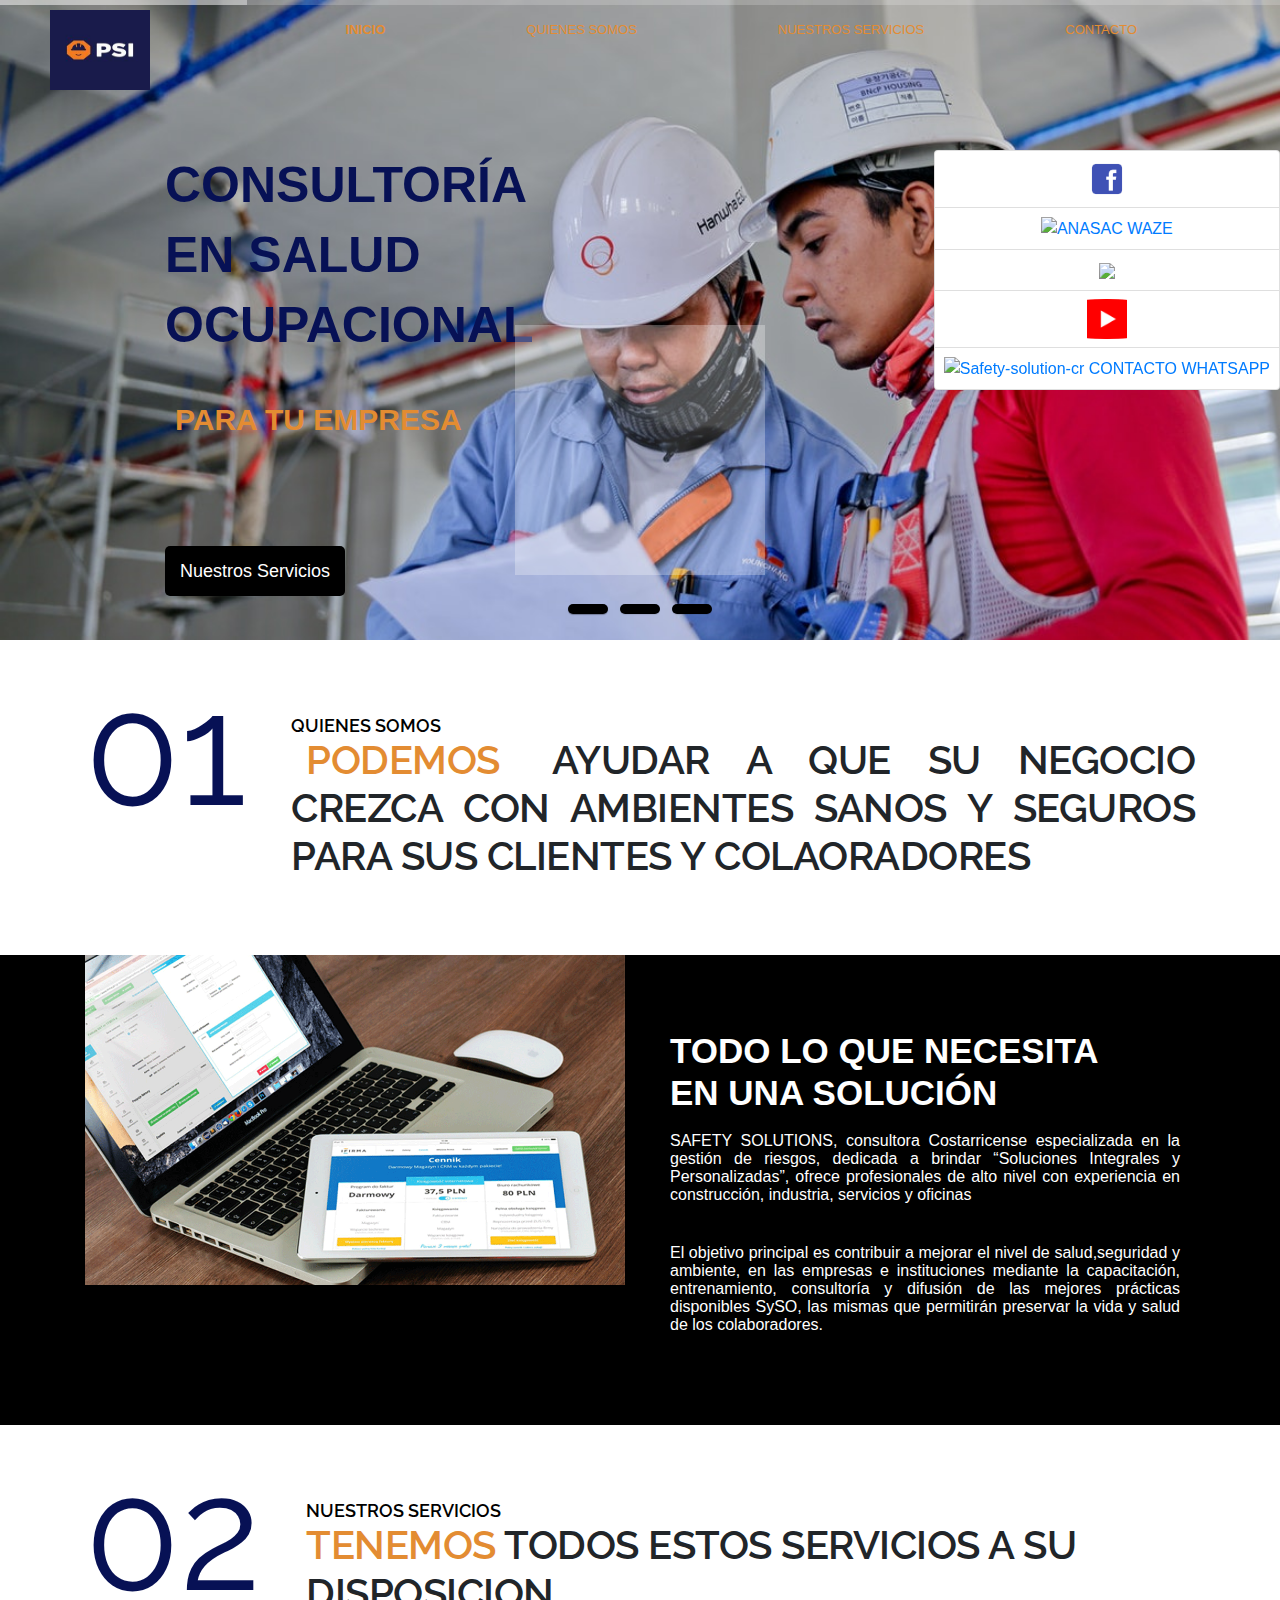
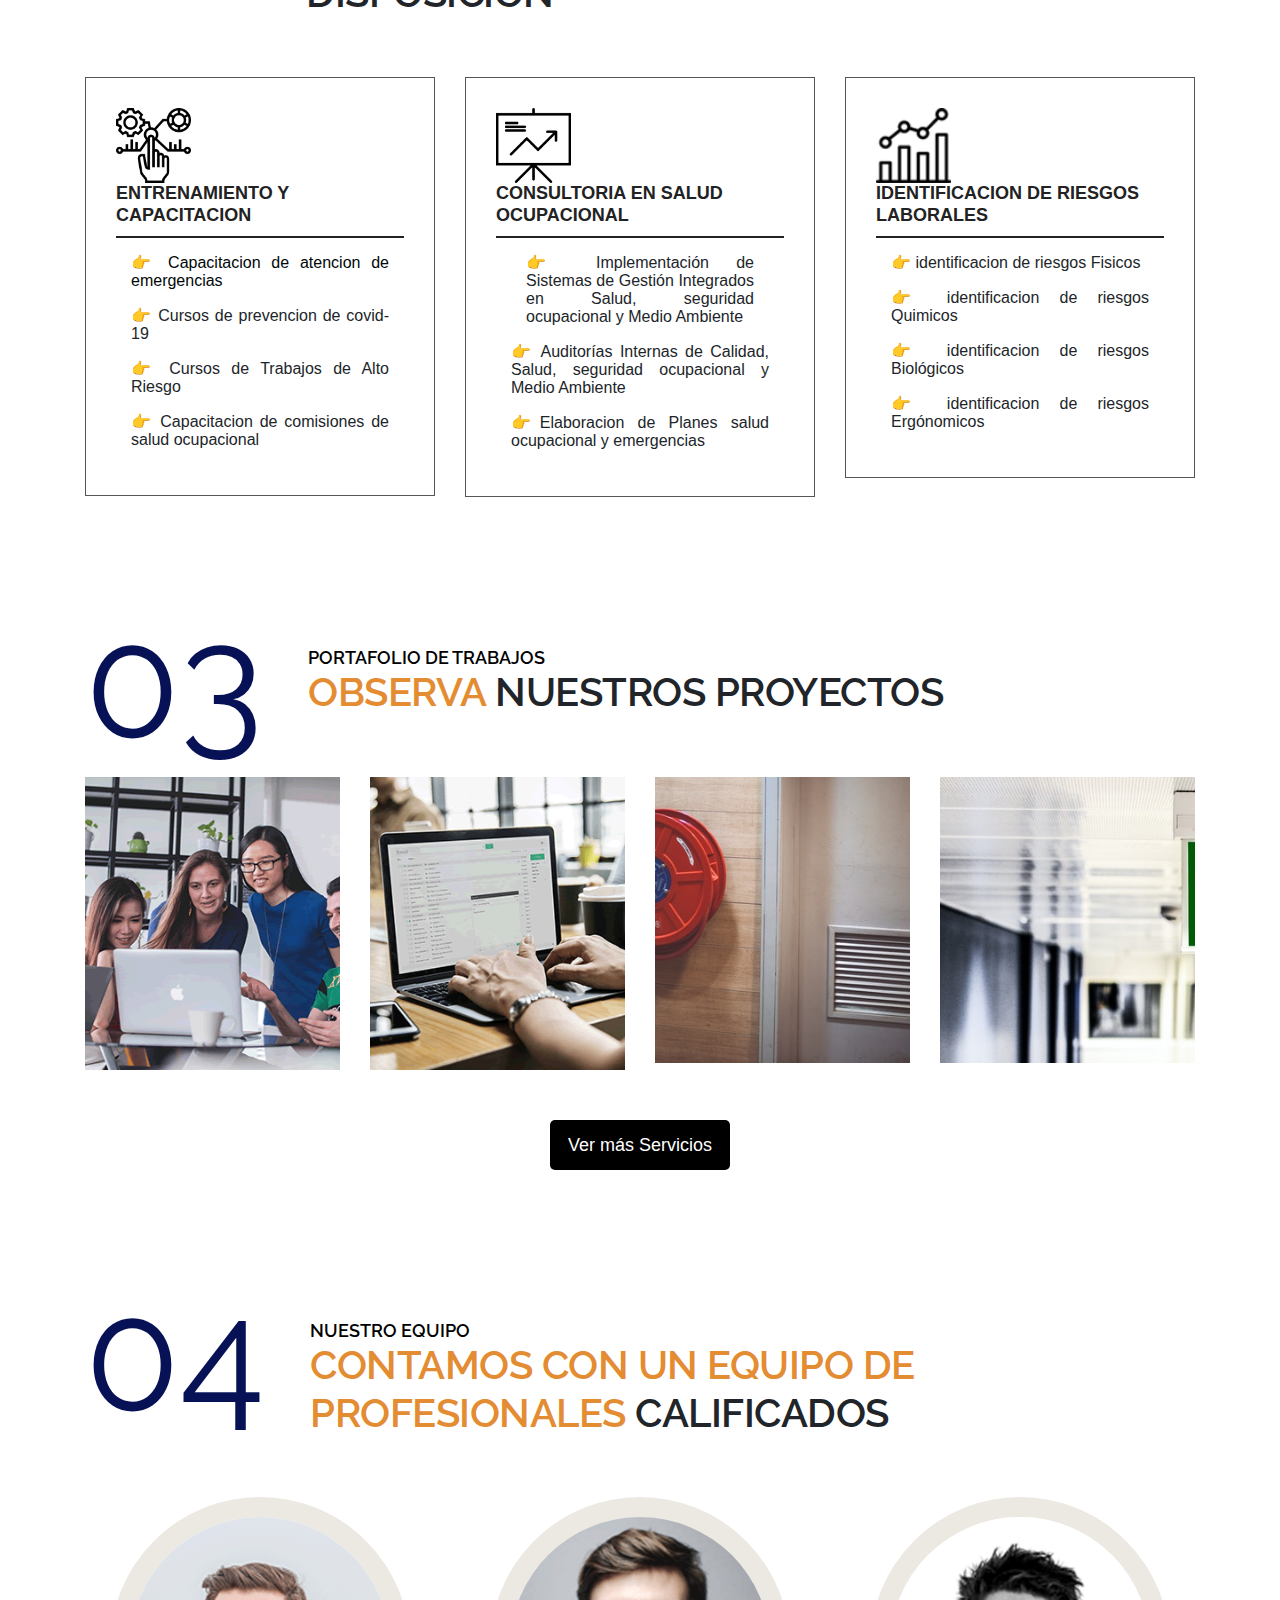
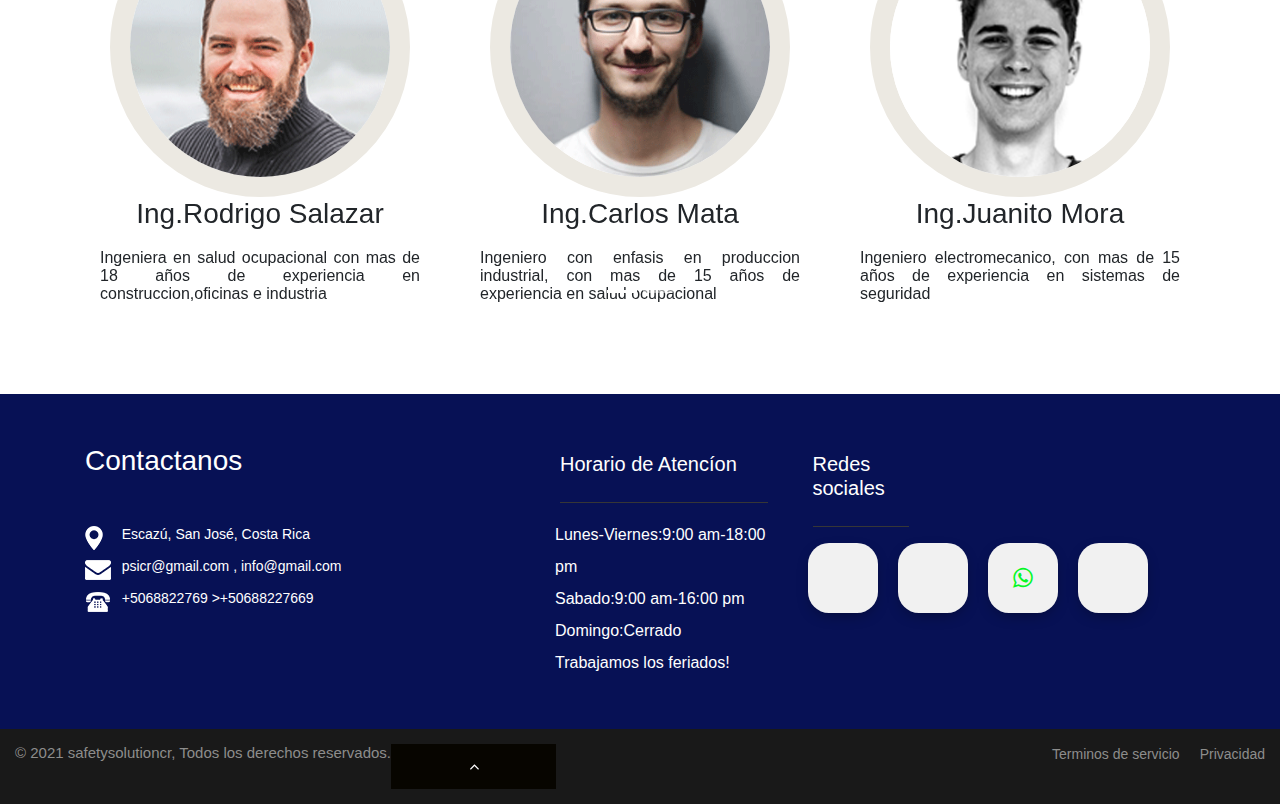
==== commit 0f4983d0: "changes on tooltip" ====
--- a/index.html
+++ b/index.html
@@ -715,16 +715,16 @@
 
     <!-- ALL JS FILES -->
     <script src="js/jquery.min.js "></script>
-    <script src="js/popper.min.js "></script>
     <script src="js/bootstrap.min.js "></script>
-    <script src="js/jquery.pogo-slider.min.js "></script>
     <script src="js/custom.js "></script>
     <!-- ALL PLUGINS -->
     <script src="js/slider-index.js "></script>
     <script src="js/images-loded.min.js "></script>
-    <script src="js/jquery.magnific-popup.min.js "></script>
+    <script src="js/jquery.pogo-slider.min.js "></script>
+    <script src="js/popper.min.js "></script>
     <script src="js/form-validator.min.js "></script>
     <script src="js/smoothscroll.js "></script>
+    <script src="js/jquery.magnific-popup.min.js "></script>
     <script src="js/contact-form-script.js "></script>
     <script src="js/isotope.min.js "></script>
     <script>
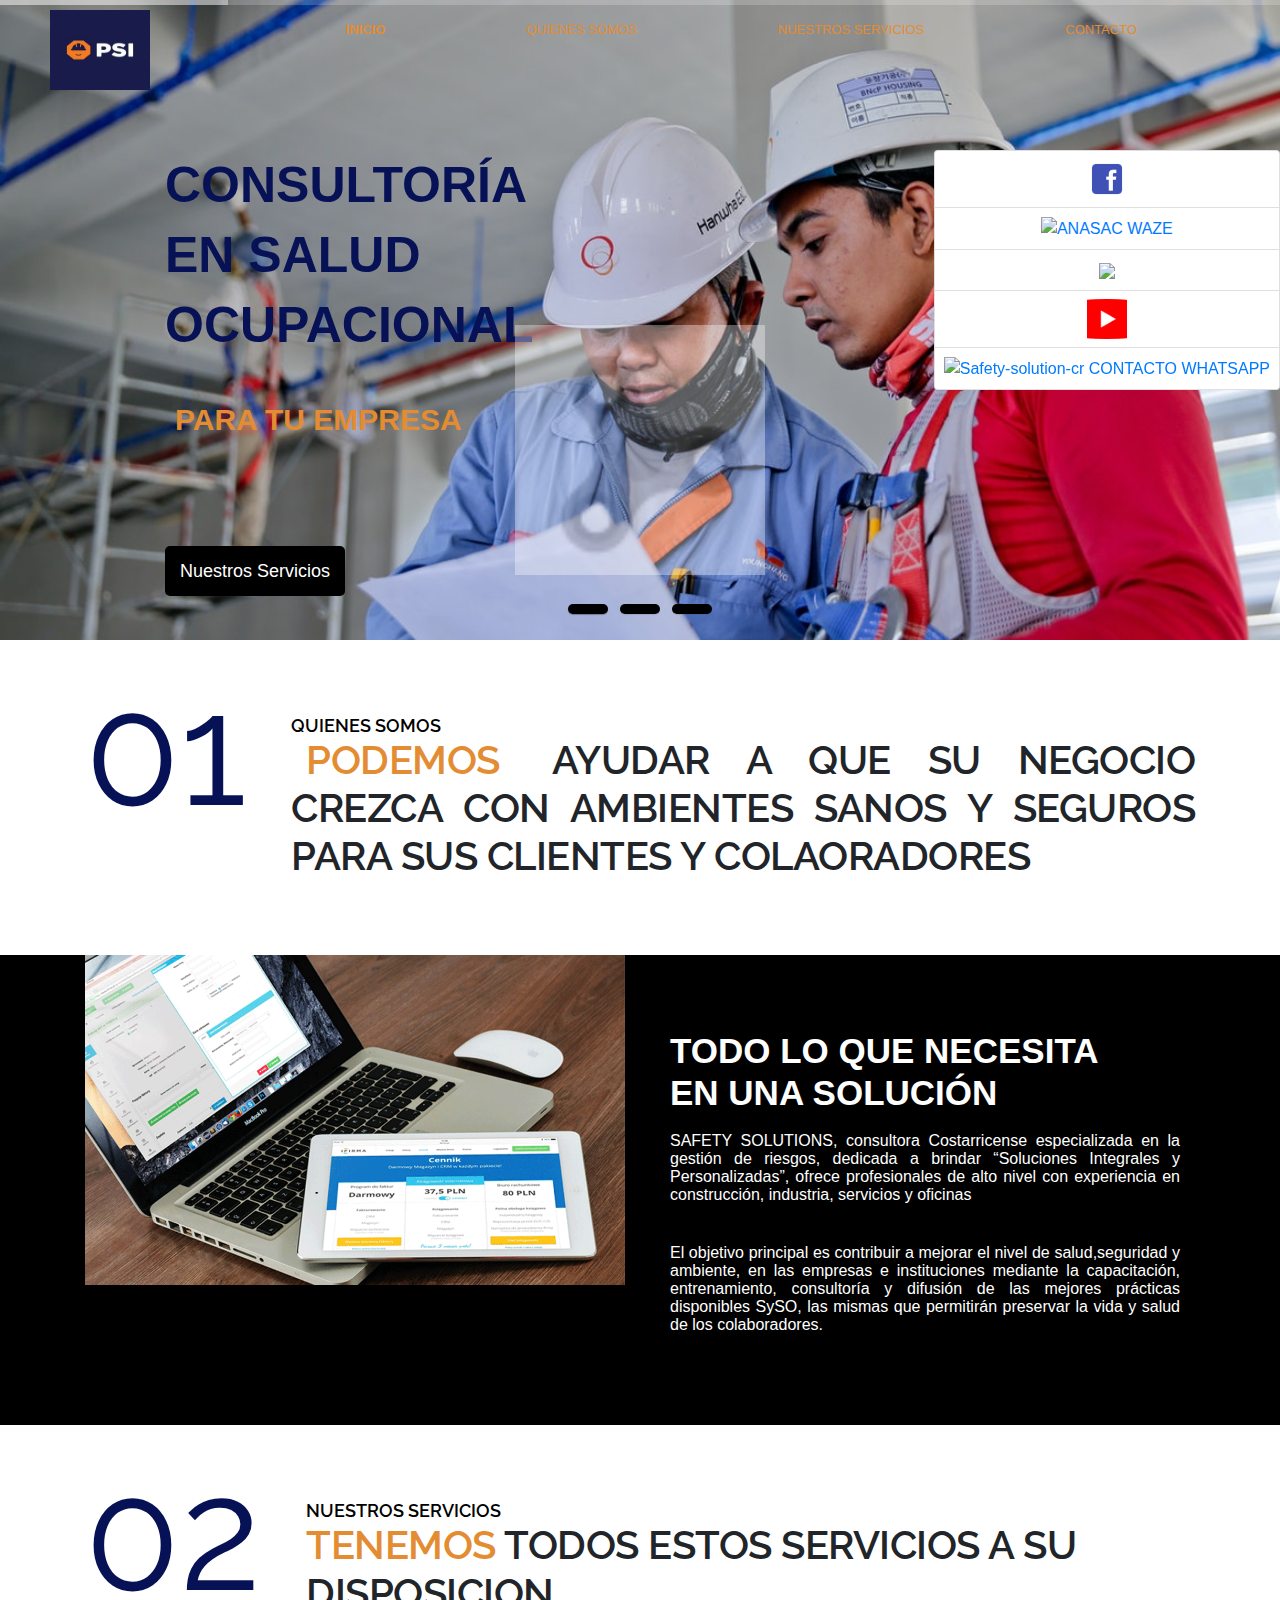
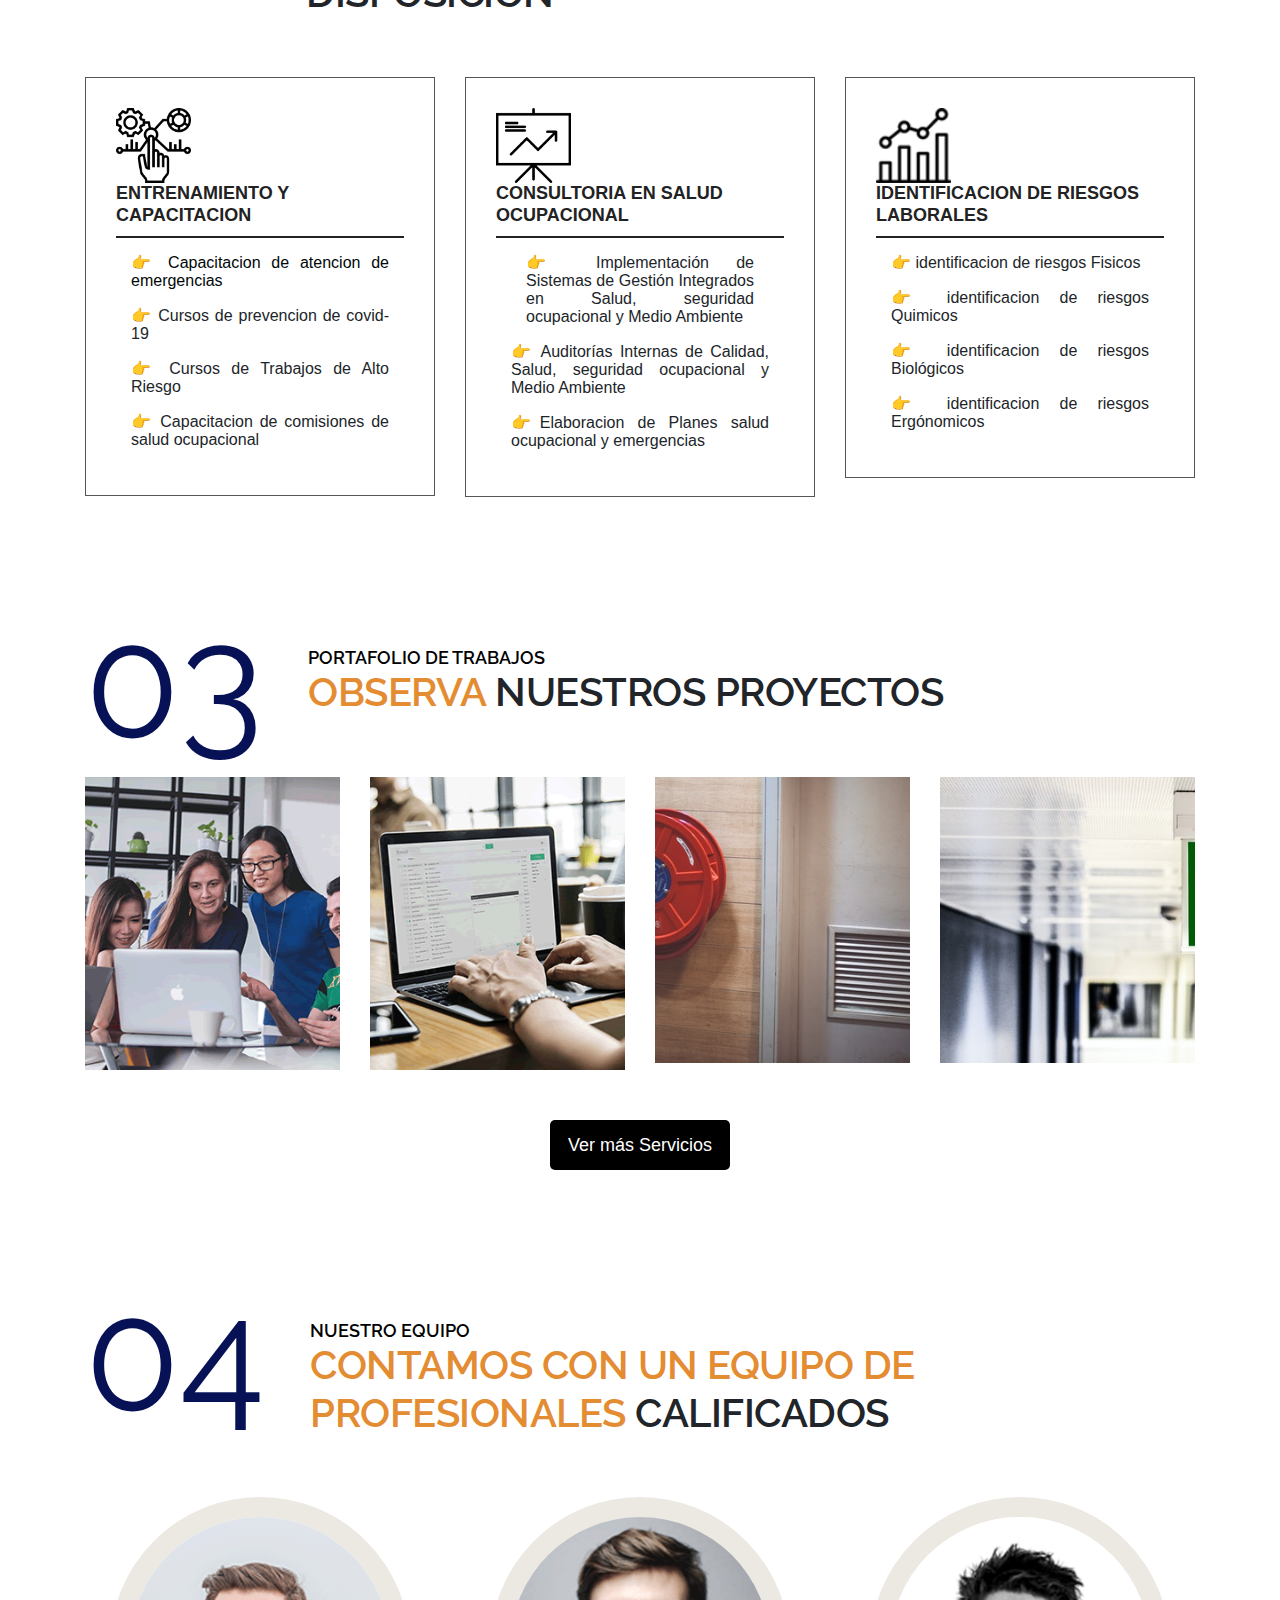
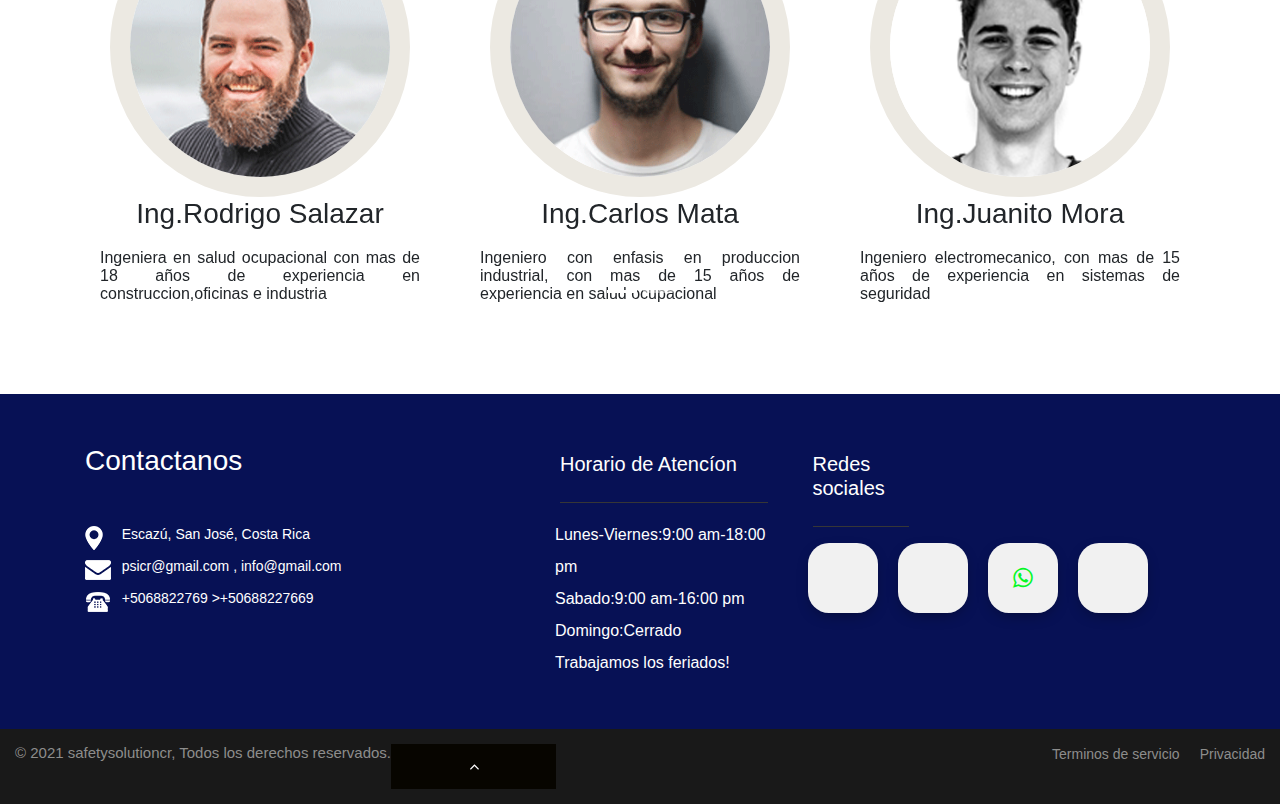
==== commit 606586da: "changes on script order" ====
--- a/index.html
+++ b/index.html
@@ -718,8 +718,8 @@
     <script src="js/bootstrap.min.js "></script>
     <script src="js/custom.js "></script>
     <!-- ALL PLUGINS -->
+    <script src="js/images-loded.min.js "></script>
     <script src="js/slider-index.js "></script>
-    <script src="js/images-loded.min.js "></script>
     <script src="js/jquery.pogo-slider.min.js "></script>
     <script src="js/popper.min.js "></script>
     <script src="js/form-validator.min.js "></script>
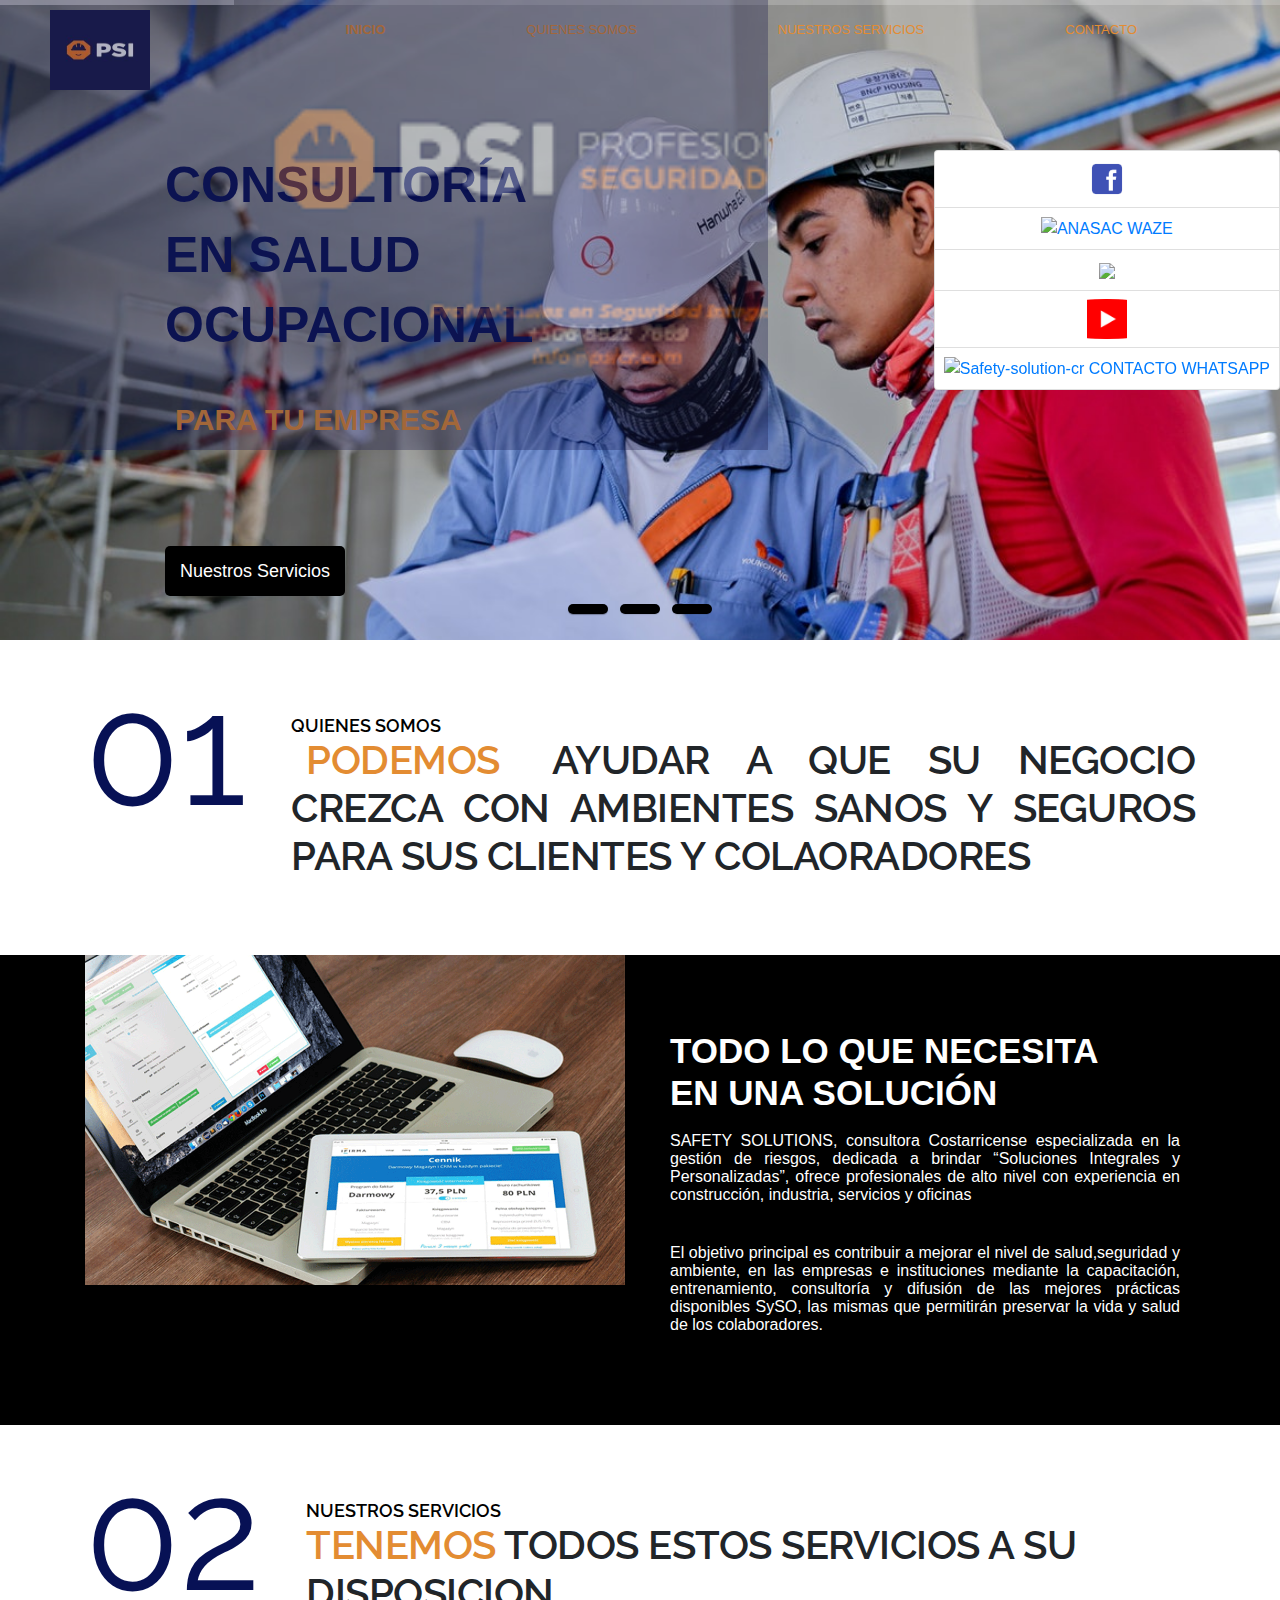
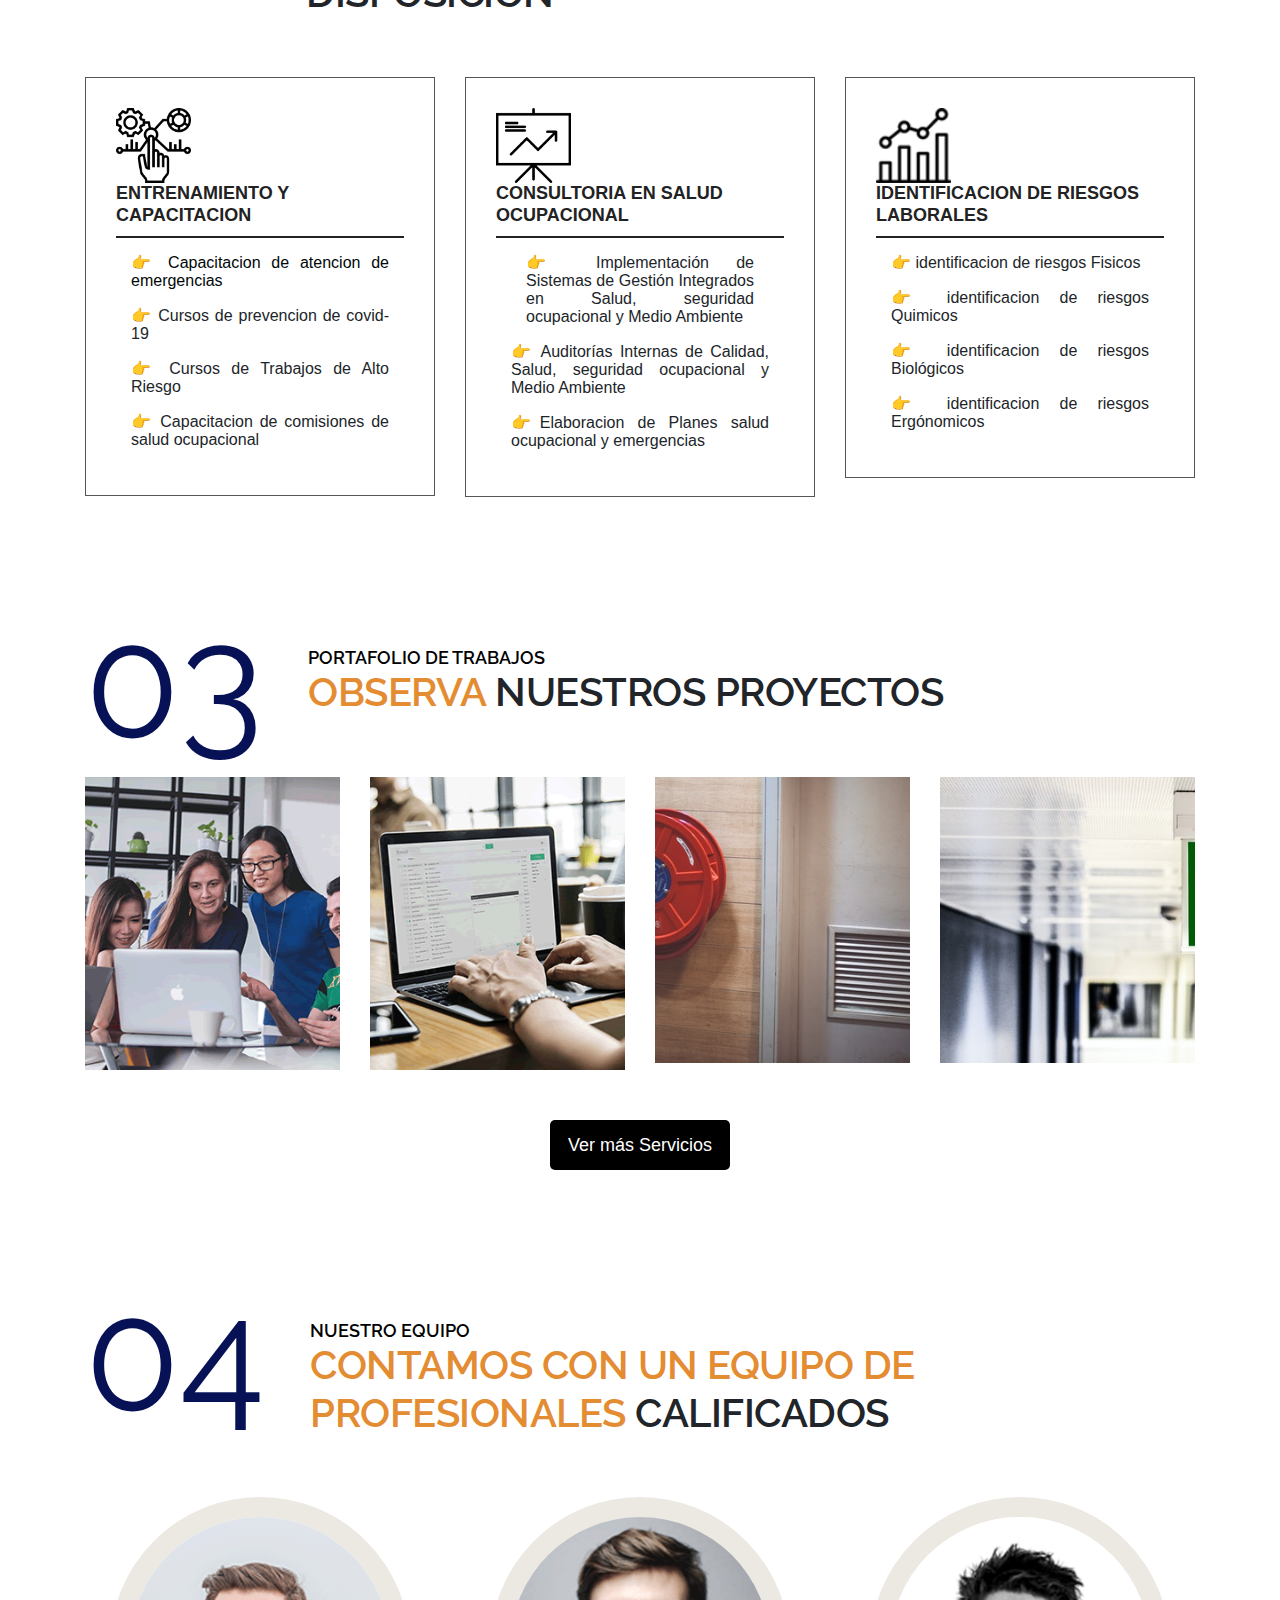
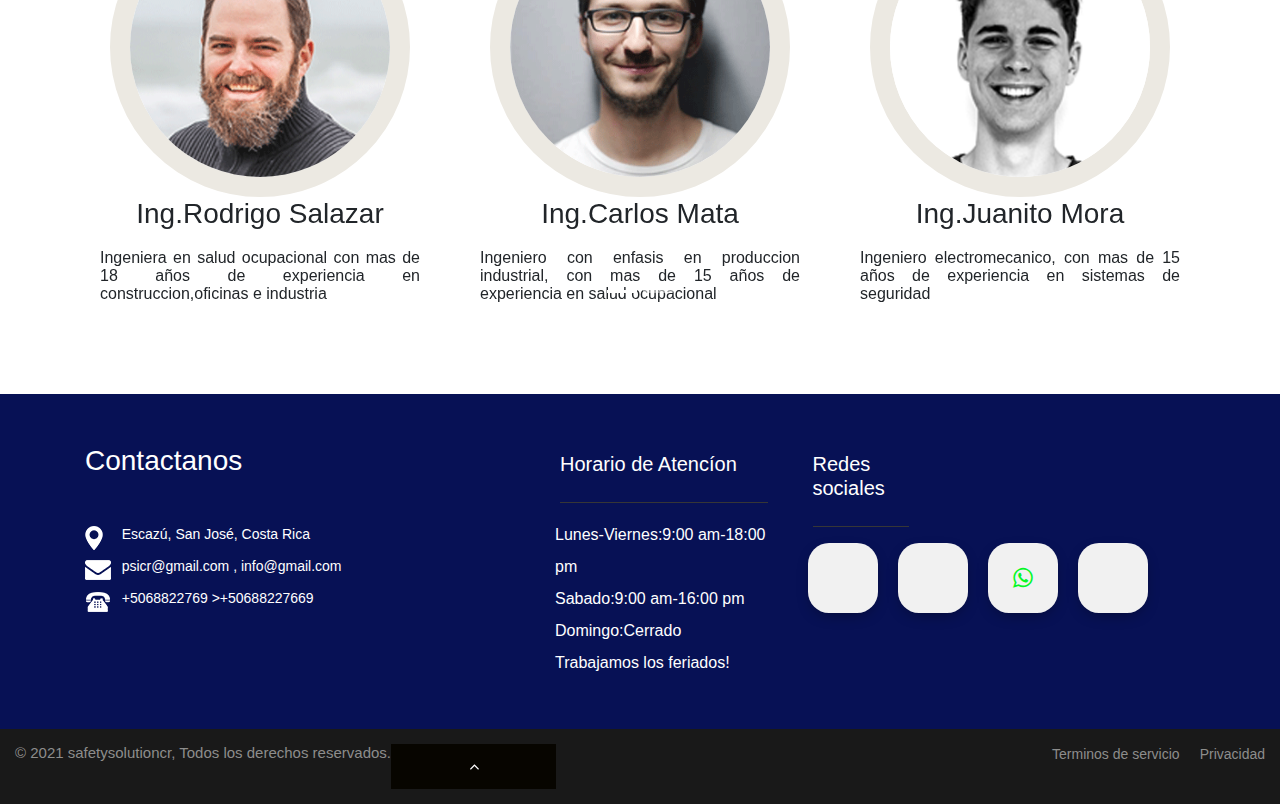
==== commit 3f949cfe: "changes on loader" ====
--- a/index.html
+++ b/index.html
@@ -23,7 +23,7 @@
     <link rel="stylesheet" href="https://cdn.jsdelivr.net/npm/bootstrap@4.5.3/dist/css/bootstrap.min.css" integrity="sha384-TX8t27EcRE3e/ihU7zmQxVncDAy5uIKz4rEkgIXeMed4M0jlfIDPvg6uqKI2xXr2" crossorigin="anonymous">
     <link rel="stylesheet" href="https://stackpath.bootstrapcdn.com/bootstrap/4.1.3/css/bootstrap.min.css" integrity="sha384-MCw98/SFnGE8fJT3GXwEOngsV7Zt27NXFoaoApmYm81iuXoPkFOJwJ8ERdknLPMO" crossorigin="anonymous">
     <link rel="stylesheet" href="https://cdnjs.cloudflare.com/ajax/libs/tailwindcss/1.2.0/tailwind.min.css">
-    <script src="https://kit.fontawesome.com/b3d59c92a1.js" crossorigin="anonymous"></script>
+
     <!-- Pogo Slider CSS -->
     <link rel="stylesheet" href="css/pogo-slider.min.css" />
     <!-- Site CSS -->
@@ -46,7 +46,7 @@
     <!-- LOADER -->
     <div id="preloader">
         <div class="loader">
-            <img src="img\1480.gif" alt="#" />
+            <!-- <img src="" alt="#" /> -->
         </div>
     </div>
     <!-- end loader -->
@@ -717,6 +717,7 @@
     <script src="js/jquery.min.js "></script>
     <script src="js/bootstrap.min.js "></script>
     <script src="js/custom.js "></script>
+    <script src="https://kit.fontawesome.com/b3d59c92a1.js" crossorigin="anonymous"></script>
     <!-- ALL PLUGINS -->
     <script src="js/images-loded.min.js "></script>
     <script src="js/slider-index.js "></script>
--- a/css/style.css
+++ b/css/style.css
@@ -188,8 +188,8 @@
 -------------------------------------------------------------------*/
 
 #preloader {
-    width: 100%;
-    height: 100%;
+    width: 60%;
+    height: 50%;
     top: 0;
     right: 0;
     bottom: 0;
@@ -200,7 +200,9 @@
     display: flex;
     justify-content: center;
     align-items: center;
-    background-image: url(https://images.pexels.com/photos/1249611/pexels-photo-1249611.jpeg?auto=compress&cs=tinysrgb&dpr=1&w=1250);
+    background-size: cover;
+    background-repeat: no-repeat;
+    background-image: url([data-uri]);
 }
 
 .loader {
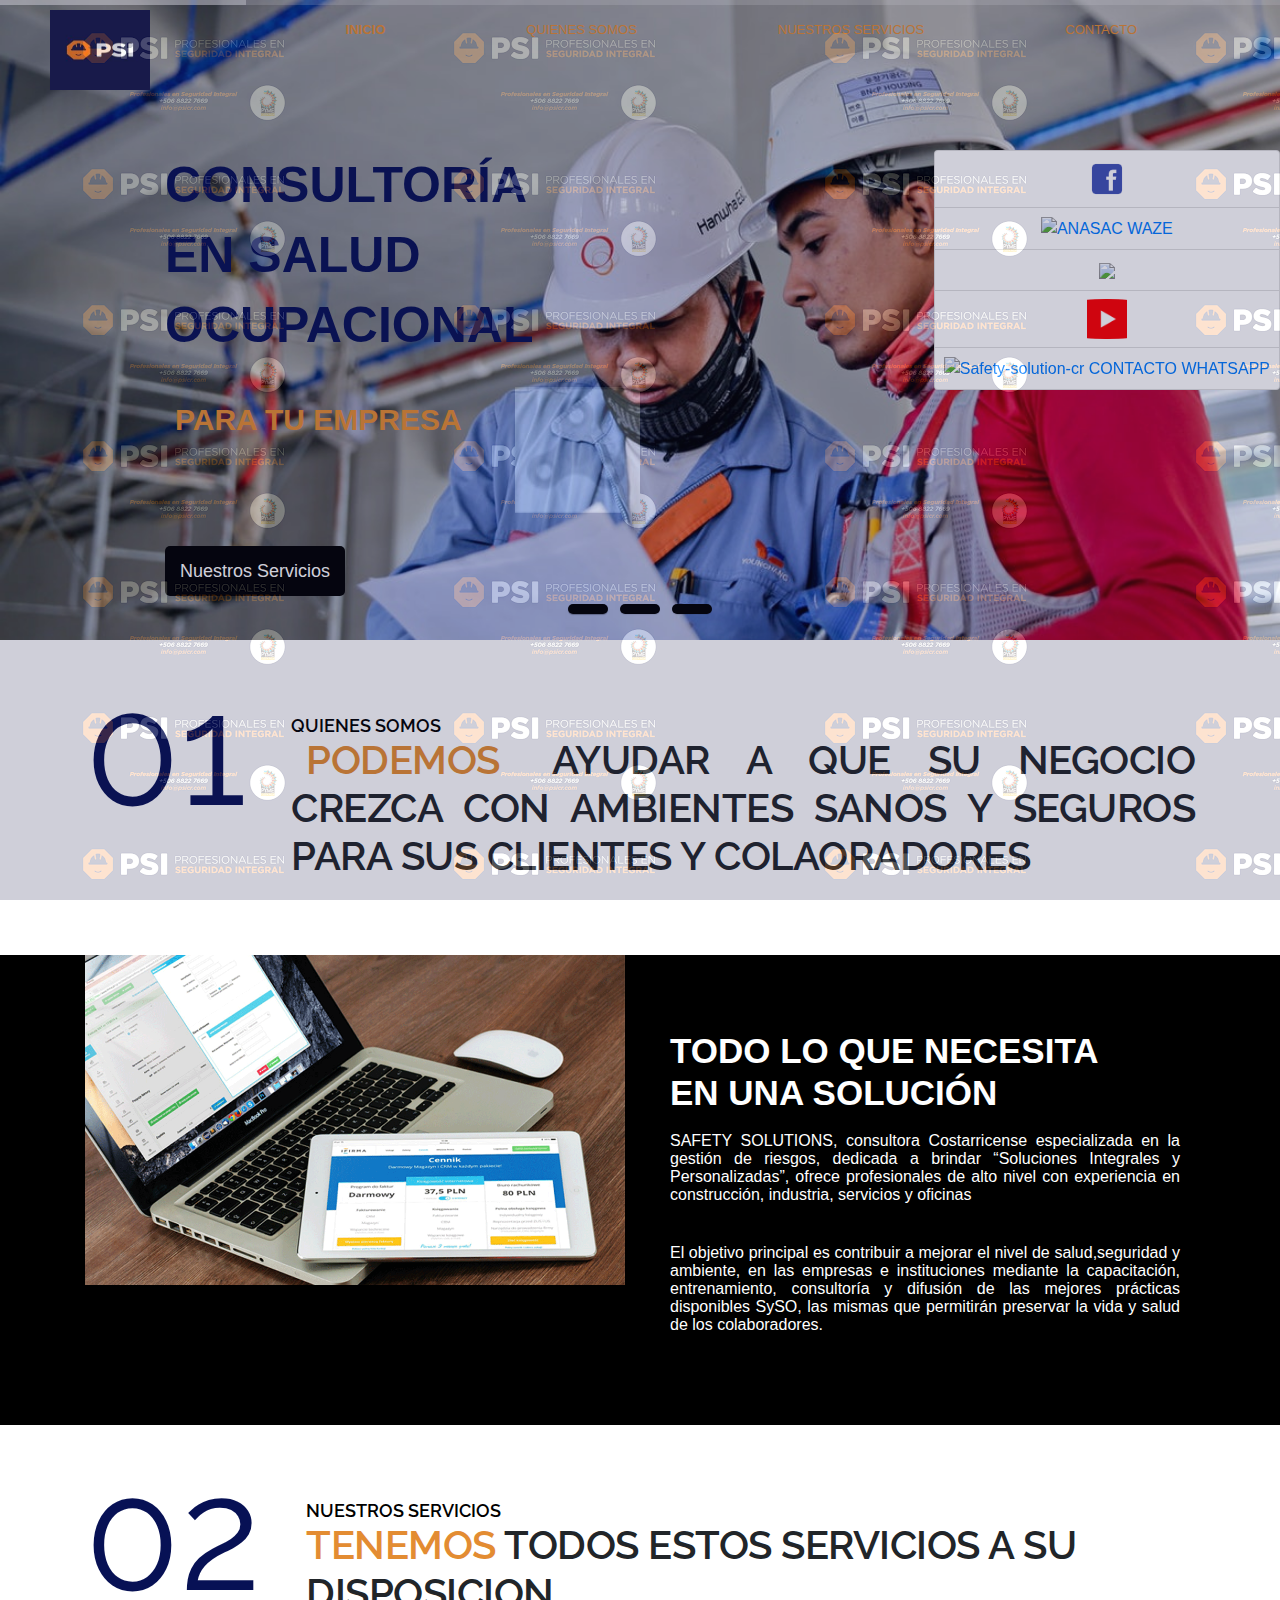
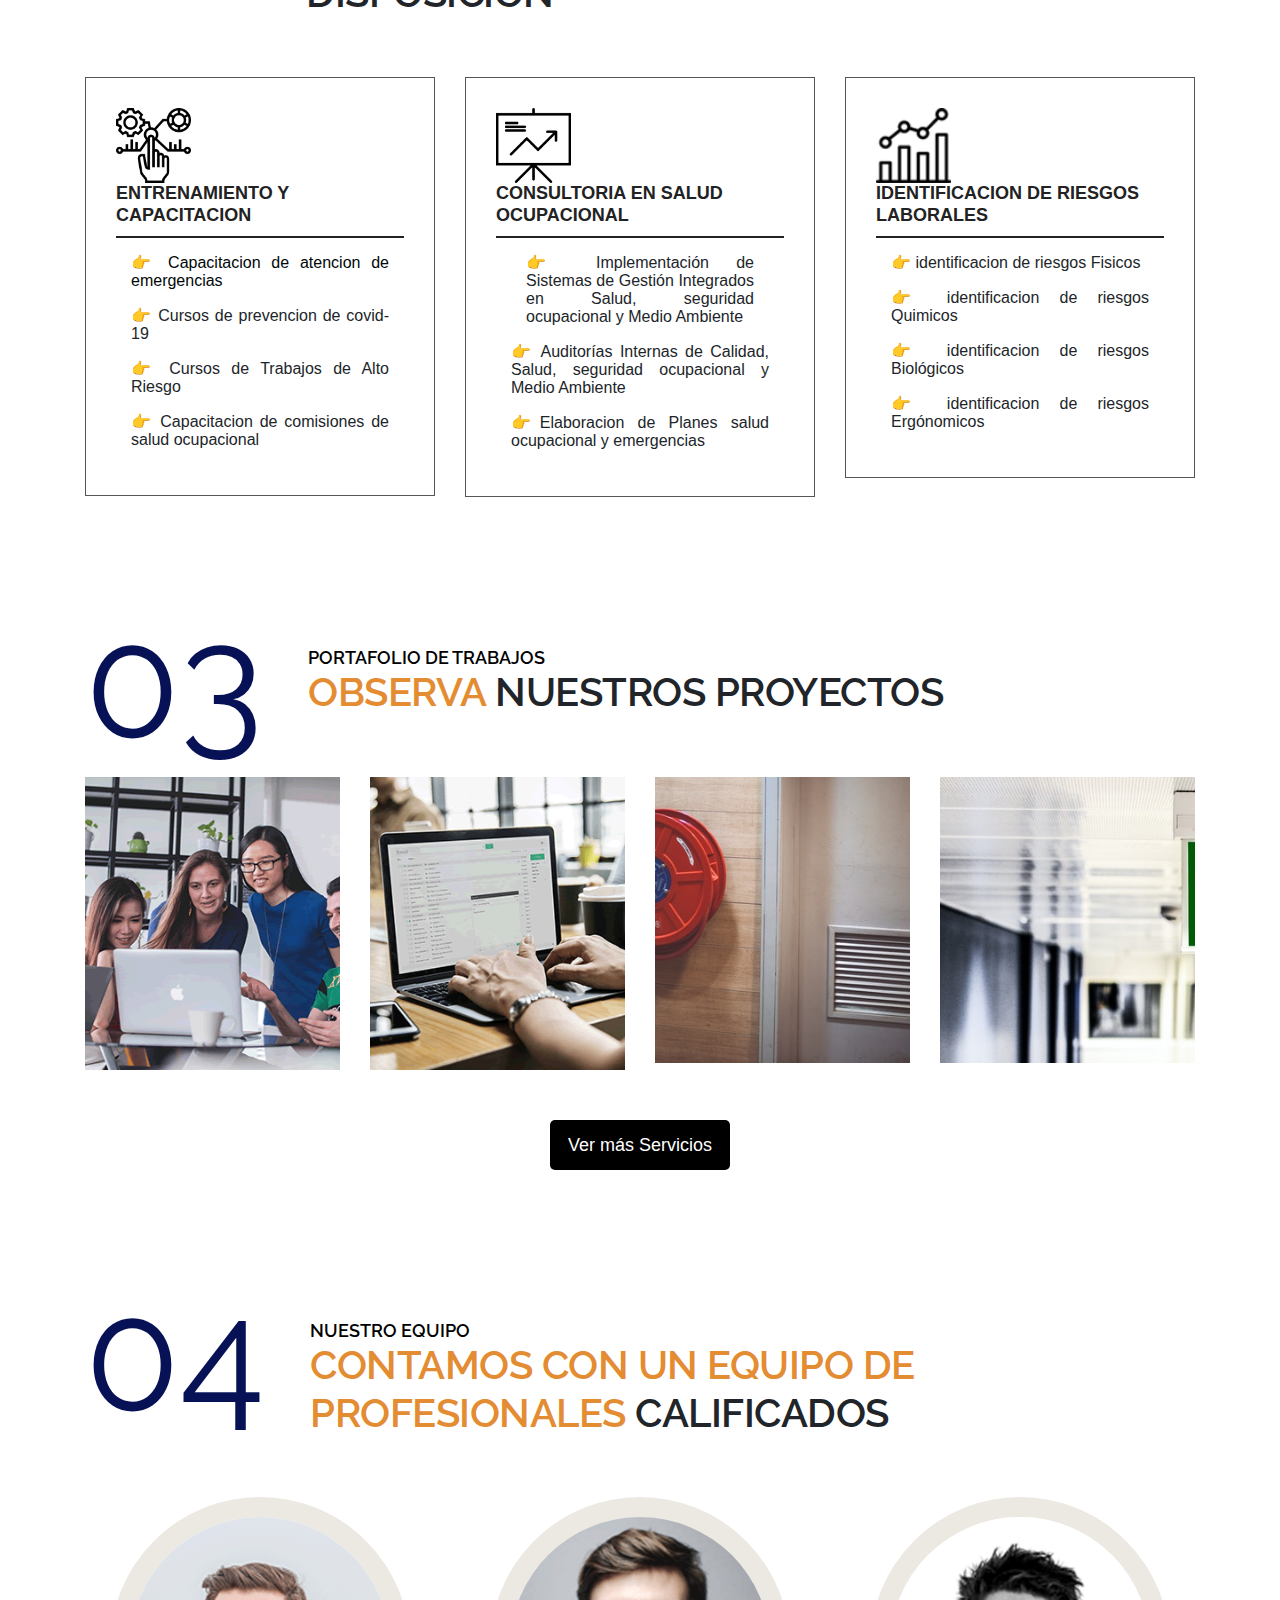
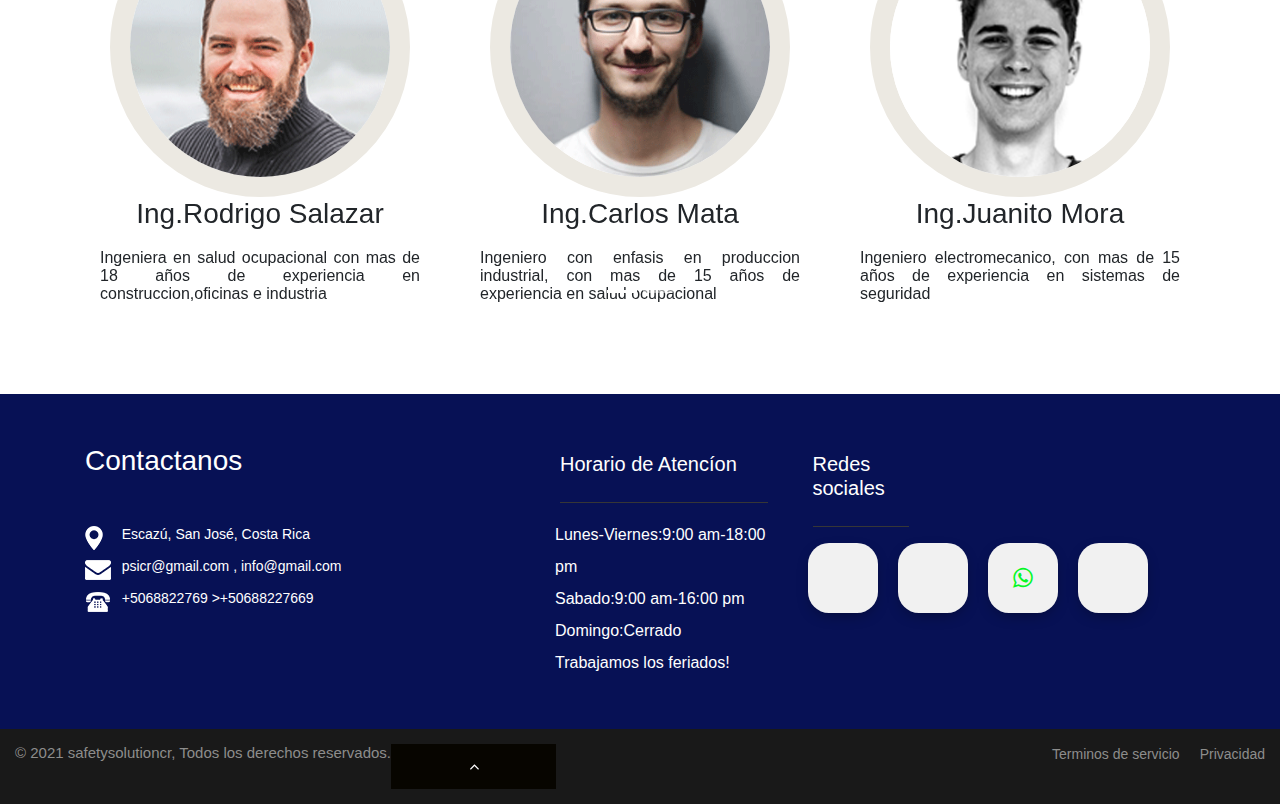
==== commit 5e820cf9: "changes on size loader" ====
--- a/index.html
+++ b/index.html
@@ -46,7 +46,7 @@
     <!-- LOADER -->
     <div id="preloader">
         <div class="loader">
-            <!-- <img src="" alt="#" /> -->
+            <img src="img\1480.gif" alt="#" />
         </div>
     </div>
     <!-- end loader -->
--- a/css/style.css
+++ b/css/style.css
@@ -188,8 +188,8 @@
 -------------------------------------------------------------------*/
 
 #preloader {
-    width: 60%;
-    height: 50%;
+    width: 100%;
+    height: 100%;
     top: 0;
     right: 0;
     bottom: 0;
@@ -200,8 +200,6 @@
     display: flex;
     justify-content: center;
     align-items: center;
-    background-size: cover;
-    background-repeat: no-repeat;
     background-image: url([data-uri]);
 }
 
@@ -214,7 +212,7 @@
 }
 
 .loader img {
-    width: 100%;
+    width: 50%;
     height: auto;
 }
 
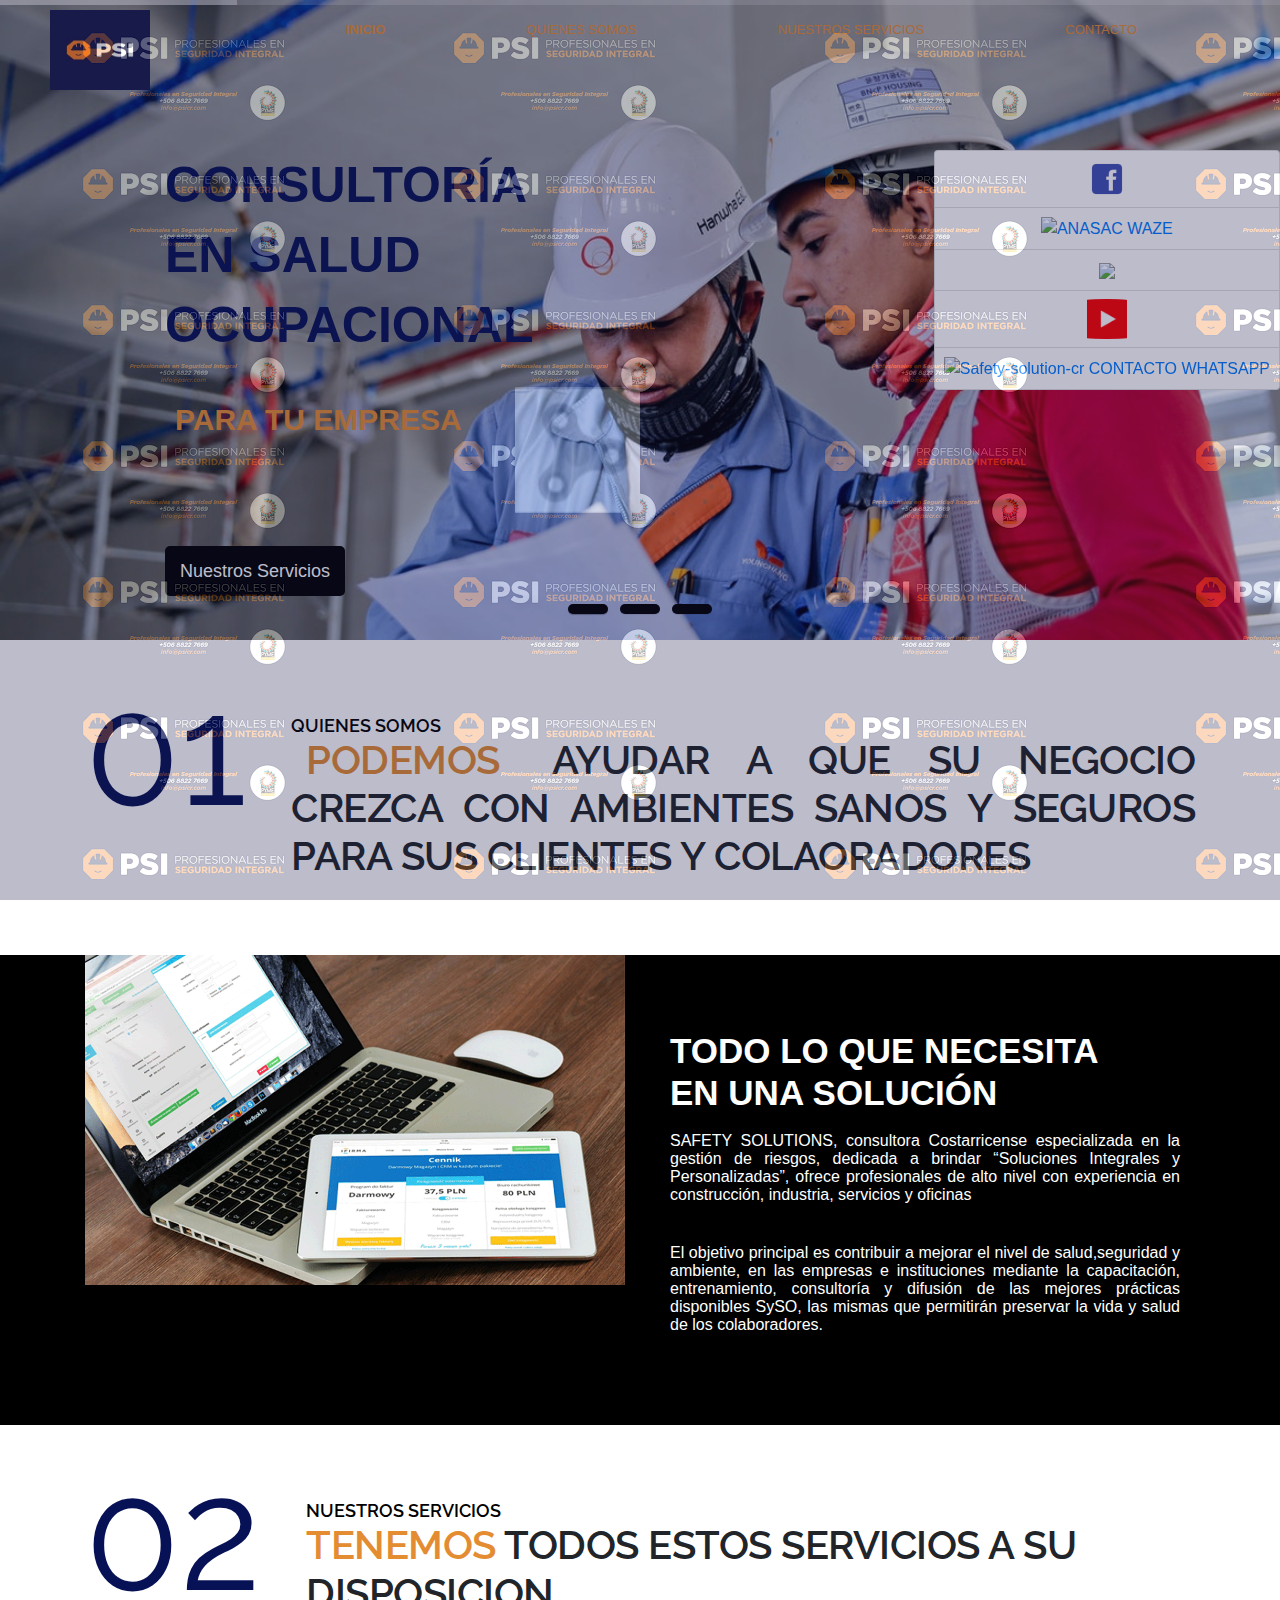
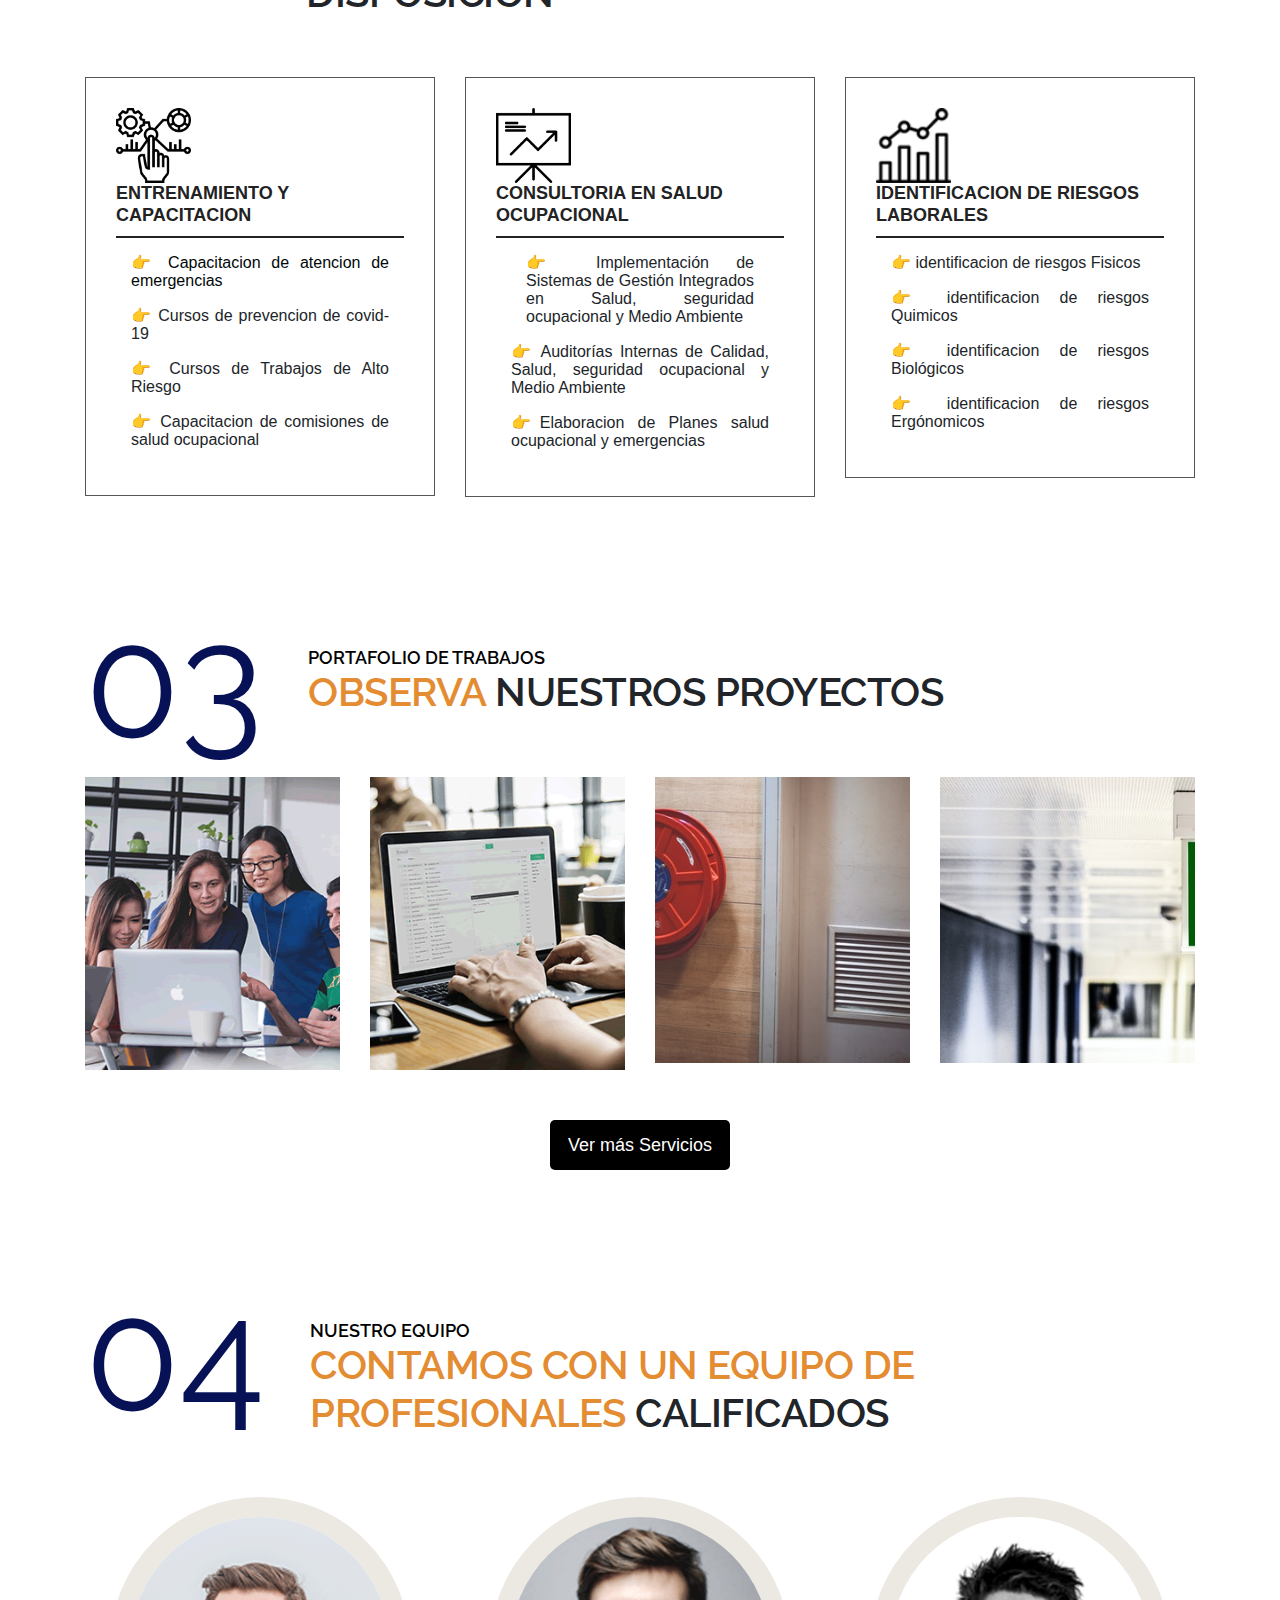
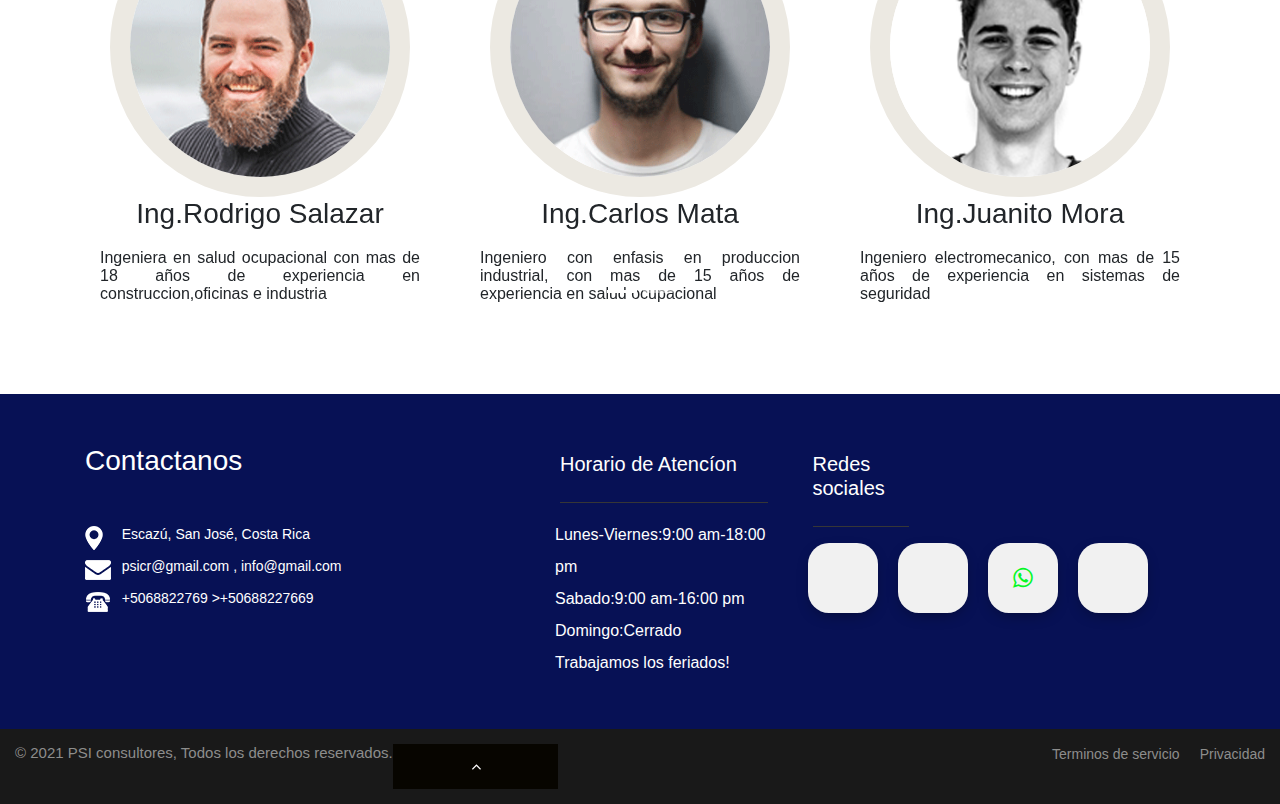
==== commit 74906665: "changes on terms" ====
--- a/index.html
+++ b/index.html
@@ -667,7 +667,7 @@
         <div class="container-fluid ">
             <div class="row ">
                 <div class="col-12 ">
-                    <p class="crp ">© 2021 safetysolutioncr, Todos los derechos reservados.</p>
+                    <p class="crp ">© 2021 PSI consultores, Todos los derechos reservados.</p>
                     <a href="# " id="scroll-to-top " class="hvr-radial-out "><i class="fa fa-angle-up "></i></a>
                     <ul class="bottom_menu ">
                         <li><a href="# ">Terminos de servicio</a></li>
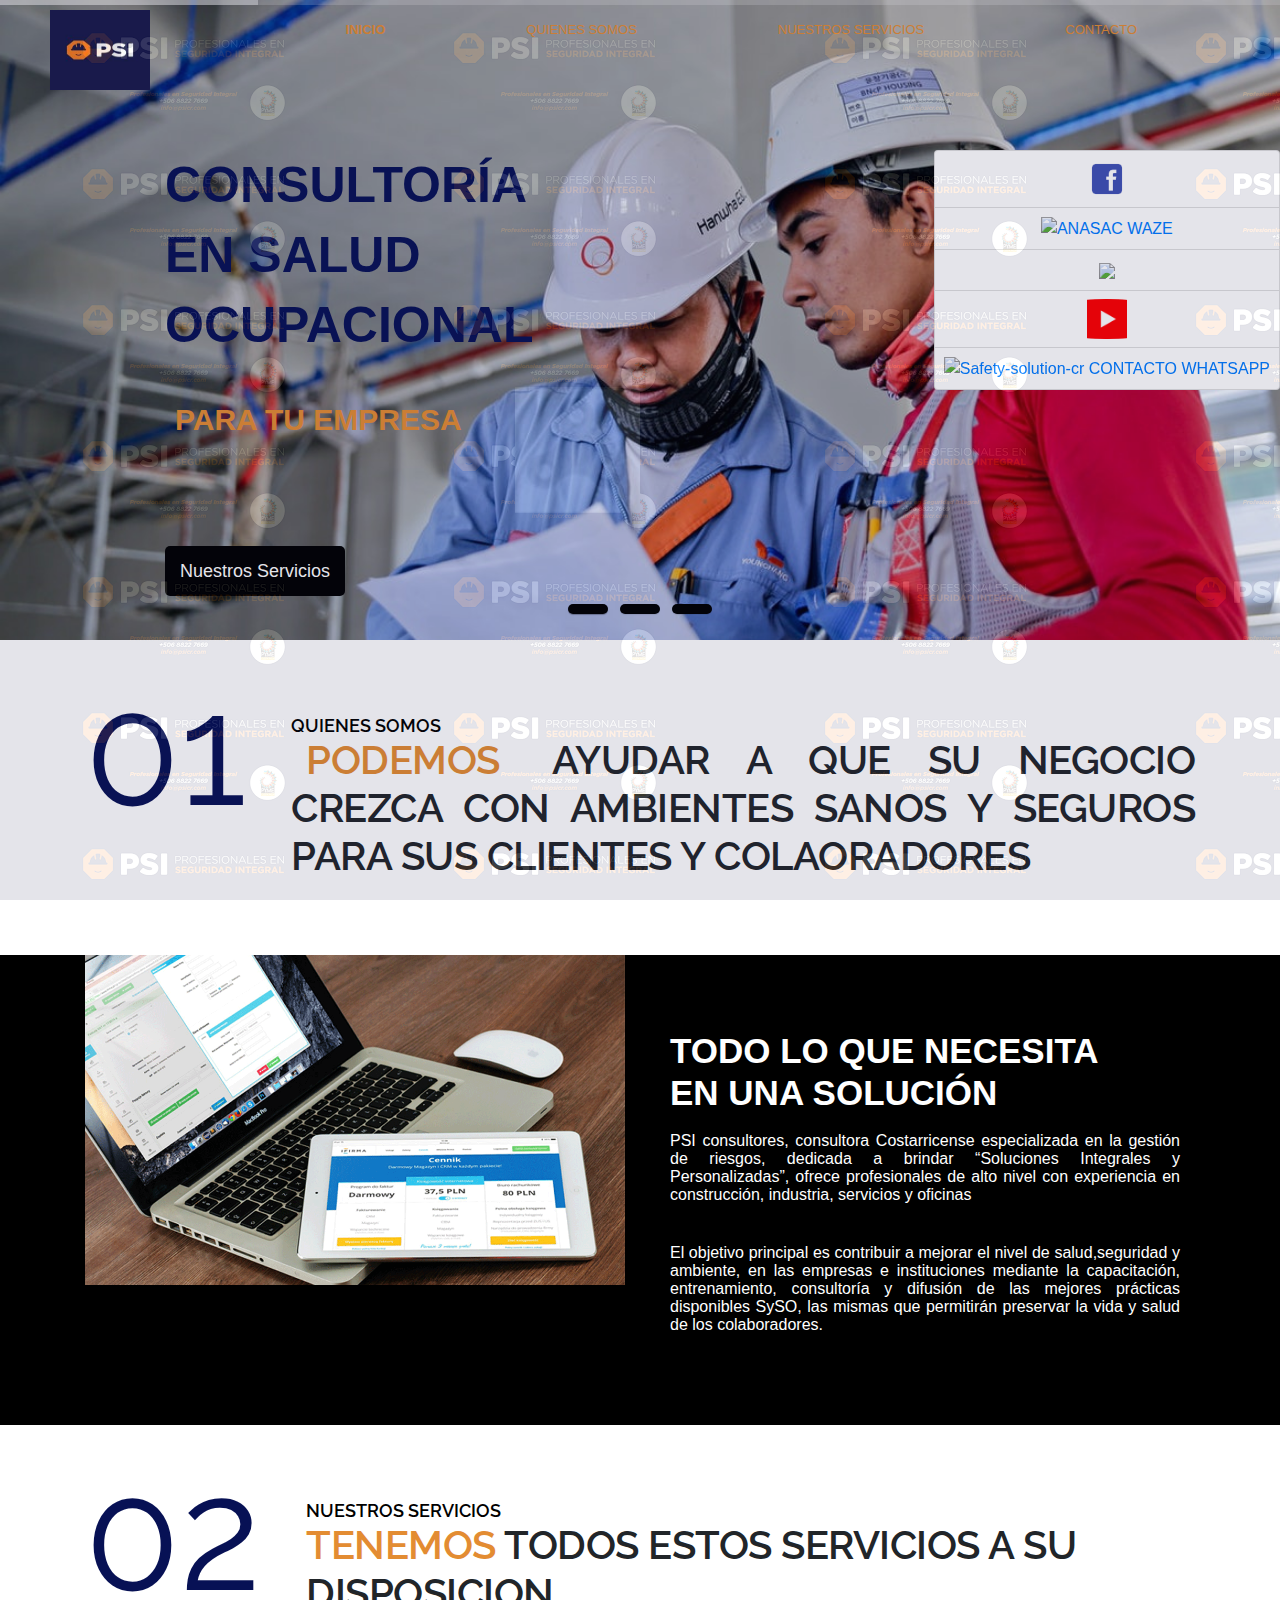
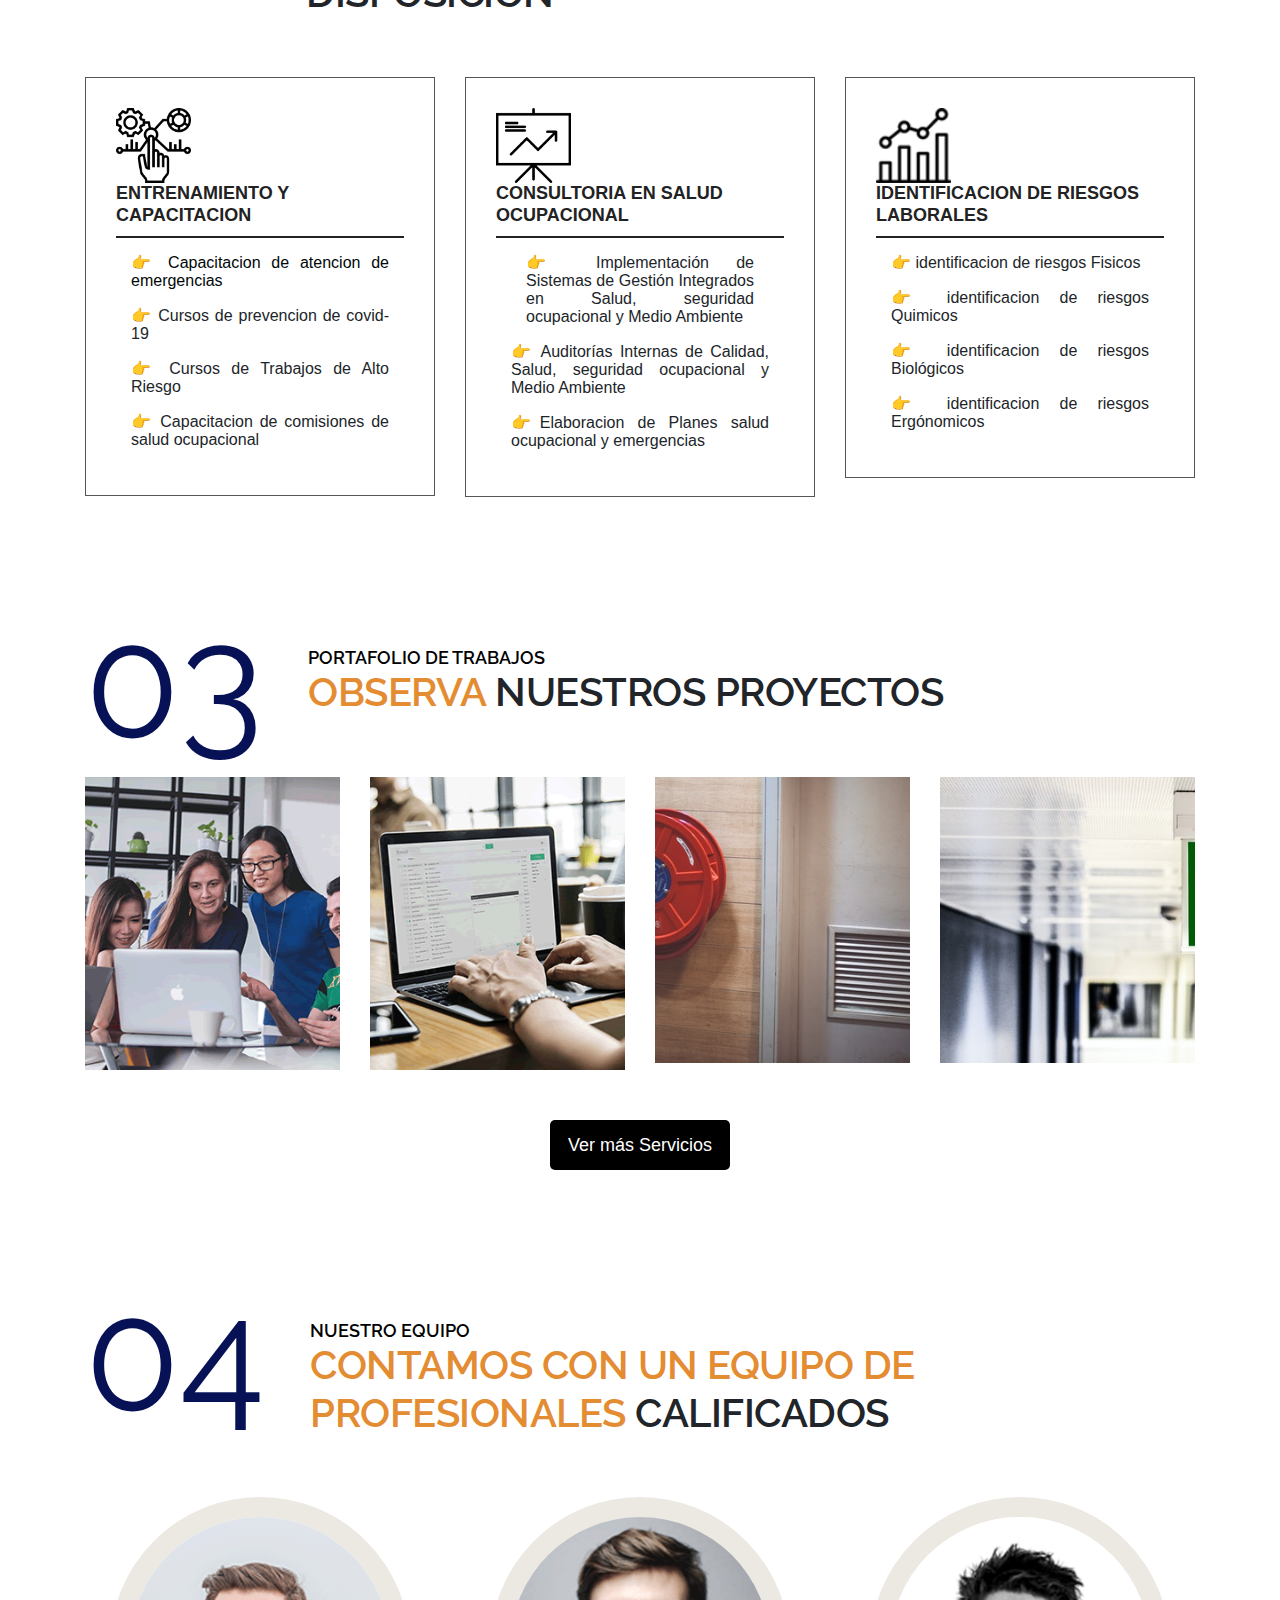
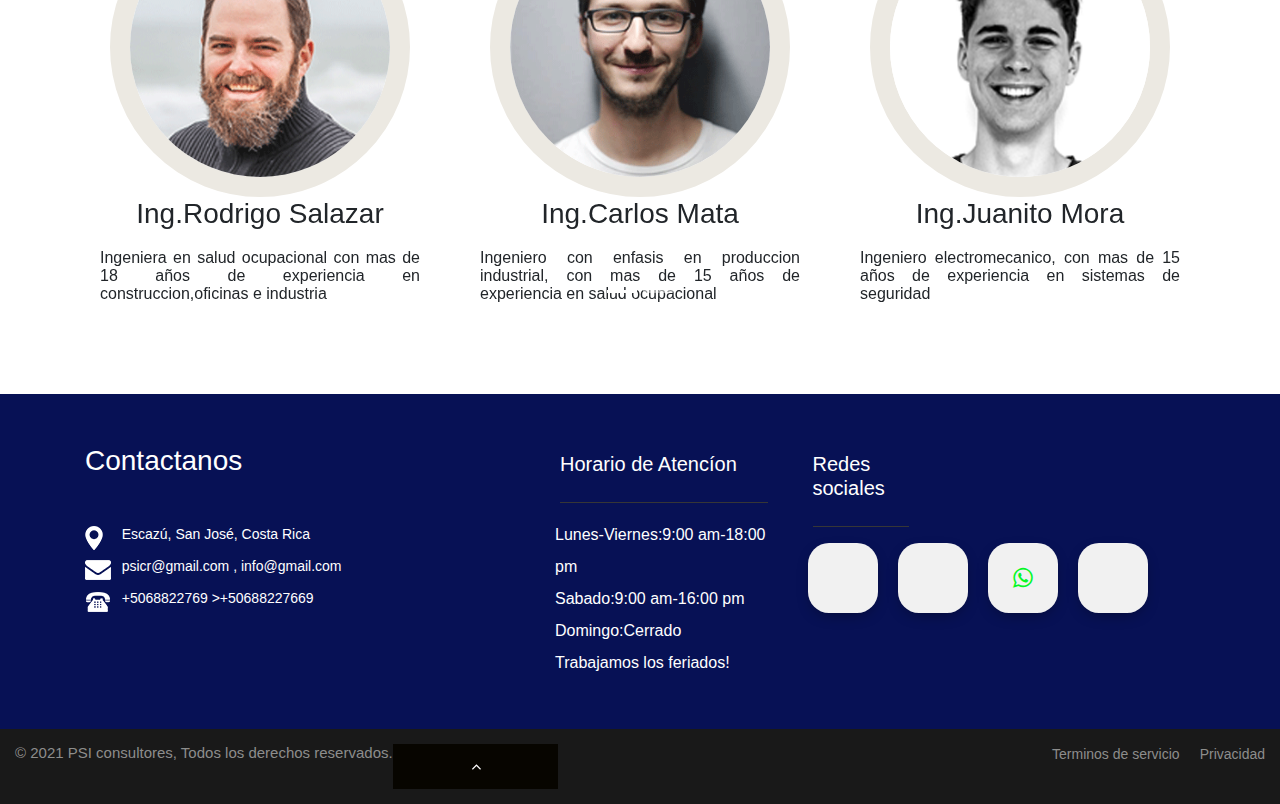
==== commit c0911ebd: "changes on navbar" ====
--- a/index.html
+++ b/index.html
@@ -27,8 +27,9 @@
     <!-- Pogo Slider CSS -->
     <link rel="stylesheet" href="css/pogo-slider.min.css" />
     <!-- Site CSS -->
-    <link rel="stylesheet" href="css/style.css" />
-    <link rel="stylesheet" href="css/bootstrap.min.css" />
+
+    <link href="css/style.css" rel="stylesheet" type="text/css">
+    <link rel="stylesheet" href="../css/bootstrap.min.css" />
     <!-- Responsive CSS -->
     <link rel="stylesheet" href="css/responsive.css" />
     <!-- Custom CSS -->
@@ -58,16 +59,15 @@
             <div class="container-fluid">
                 <a class="navbar-brand" href="index.html"><img src="images/dora.jpg" alt="image"></a>
                 <button class="navbar-toggler" type="button" data-toggle="collapse" data-target="#navbar-wd" aria-controls="navbar-wd" aria-expanded="false" aria-label="Toggle navigation">
-                <span></span>
-                <span></span>
-                <span></span>
-            </button>
+                    <span></span>
+                    <span></span>
+                    <span></span>
+                </button>
                 <div class="collapse navbar-collapse justify-content-end" id="navbar-wd">
 
                     <ul class="navbar-nav">
                         <li><strong><a class="nav-link active" href="index.html">Inicio</a></strong></li>
-                        <li><strong></strong><a class="nav-link" href="about.html">Quienes Somos </a></strong>
-                        </li>
+                        <li><a class="nav-link" href="about.html">Quienes Somos </a></li>
                         <li><a class="nav-link" href="services.html">Nuestros Servicios</a></li>
                         <li><a class="nav-link" href="contact.html">Contacto</a></li>
                     </ul>
@@ -97,7 +97,7 @@
                                             <br>
                                             <div class="slider-line">
 
-                                                <img src="SeguridadIndustrial-master\img\logosafety2 (3).png" alt="">
+                                                <img src="imagesdora.png" alt="">
                                             </div>
                                             <br>
                                             <div>
@@ -193,7 +193,7 @@
 
                 <div class="col-lg-6 col-md-12 white_fonts layout_padding padding_left_right">
                     <h3 class="small_heading container text-justify">TODO LO QUE NECESITA<br> EN UNA SOLUCIÓN</h3>
-                    <p class="container text-justify">SAFETY SOLUTIONS, consultora Costarricense especializada en la gestión de riesgos, dedicada a brindar “Soluciones Integrales y Personalizadas”, ofrece profesionales de alto nivel con experiencia en construcción, industria, servicios
+                    <p class="container text-justify">PSI consultores, consultora Costarricense especializada en la gestión de riesgos, dedicada a brindar “Soluciones Integrales y Personalizadas”, ofrece profesionales de alto nivel con experiencia en construcción, industria, servicios
                         y oficinas
                     </p>
                     <br/>
@@ -530,7 +530,7 @@
                                                 </div>
                                             </div>
                                             <div class="full text_align_center ">
-                                                <h3>Ing.Eulalia Zapata Ledezma</h3>
+                                                <h3>Ing.</h3>
                                             </div>
                                             <div class="container text-justify">
                                                 <p>Ingeniera en salud ocupacional con mas de 18 años de experiencia en construccion,oficinas e industria</p>
@@ -552,7 +552,7 @@
                                                 </div>
                                             </div>
                                             <div class="full text_align_center ">
-                                                <h3>Ing.Miguel Zapata Ledezma</h3>
+                                                <h3>Ing.</h3>
                                             </div>
                                             <div class="container text-justify">
                                                 <p>Ingeniero con enfasis en produccion industrial, con mas de 15 años de experiencia en salud ocupacional</p>
@@ -715,14 +715,14 @@
 
     <!-- ALL JS FILES -->
     <script src="js/jquery.min.js "></script>
+    <script src="js/custom.js "></script>
     <script src="js/bootstrap.min.js "></script>
-    <script src="js/custom.js "></script>
     <script src="https://kit.fontawesome.com/b3d59c92a1.js" crossorigin="anonymous"></script>
     <!-- ALL PLUGINS -->
     <script src="js/images-loded.min.js "></script>
     <script src="js/slider-index.js "></script>
     <script src="js/jquery.pogo-slider.min.js "></script>
-    <script src="js/popper.min.js "></script>
+    <script src="../js/popper.min.js "></script>
     <script src="js/form-validator.min.js "></script>
     <script src="js/smoothscroll.js "></script>
     <script src="js/jquery.magnific-popup.min.js "></script>
--- a/css/style.css
+++ b/css/style.css
@@ -1,2251 +1,2212 @@
-/*------------------------------------------------------------------ 
+            /*------------------------------------------------------------------ 
     IMPORT FONTS 
 -------------------------------------------------------------------*/
-
-@import url('https://fonts.googleapis.com/css?family=Poppins:100,100i,200,200i,300,300i,400,400i,500,500i,600,600i,700,700i,800,800i,900,900i');
-@import url('https://fonts.googleapis.com/css?family=Montserrat:100,100i,200,200i,300,300i,400,400i,500,500i,600,600i,700,700i,800,800i');
-@import url('https://fonts.googleapis.com/css?family=Great+Vibes');
-@import url('https://fonts.googleapis.com/css?family=Raleway:100,100i,200,200i,300,300i,400,400i,500,500i,600,600i,700,700i,800,800i,900,900i');
-
-/*------------------------------------------------------------------ 
+            
+            @import url('https://fonts.googleapis.com/css?family=Poppins:100,100i,200,200i,300,300i,400,400i,500,500i,600,600i,700,700i,800,800i,900,900i');
+            @import url('https://fonts.googleapis.com/css?family=Montserrat:100,100i,200,200i,300,300i,400,400i,500,500i,600,600i,700,700i,800,800i');
+            @import url('https://fonts.googleapis.com/css?family=Great+Vibes');
+            @import url('https://fonts.googleapis.com/css?family=Raleway:100,100i,200,200i,300,300i,400,400i,500,500i,600,600i,700,700i,800,800i,900,900i');
+            /*------------------------------------------------------------------ 
     IMPORT FILES 
 -------------------------------------------------------------------*/
-
-@import url(animate.css);
-@import url(font-awesome.min.css);
-@import url(magnific-popup.css);
-@import url(responsiveslides.css);
-@import url(timeline.css);
-@import url(flaticon.css);
-
-/*------------------------------------------------------------------ 
+            
+            @import url(animate.css);
+            @import url(font-awesome.min.css);
+            @import url(magnific-popup.css);
+            @import url(responsiveslides.css);
+            @import url(timeline.css);
+            @import url(flaticon.css);
+            /*------------------------------------------------------------------ 
     SKELETON
 -------------------------------------------------------------------*/
-
-body {
-    color: #666666;
-    font-size: 15px;
-    font-family: 'Poppins', sans-serif;
-    line-height: 1.80857;
-}
-
-a {
-    color: #1f1f1f;
-    text-decoration: none !important;
-    outline: none !important;
-    -webkit-transition: all .3s ease-in-out;
-    -moz-transition: all .3s ease-in-out;
-    -ms-transition: all .3s ease-in-out;
-    -o-transition: all .3s ease-in-out;
-    transition: all .3s ease-in-out;
-}
-
-h1,
-h2,
-h3,
-h4,
-h5,
-h6 {
-    letter-spacing: 0;
-    font-weight: normal;
-    position: relative;
-    padding: 0 0 10px 0;
-    font-weight: normal;
-    line-height: 120% !important;
-    color: #1f1f1f;
-    margin: 0
-}
-
-h1 {
-    font-size: 24px
-}
-
-h2 {
-    font-size: 22px
-}
-
-h3 {
-    font-size: 18px
-}
-
-h4 {
-    font-size: 21px;
-    color: #b8d2e9;
-    margin-top: 25px;
-}
-
-h5 {
-    font-size: 14px
-}
-
-h6 {
-    font-size: 13px
-}
-
-h1 a,
-h2 a,
-h3 a,
-h4 a,
-h5 a,
-h6 a {
-    color: #e3dff1;
-    text-decoration: none!important;
-    opacity: 1
-}
-
-h1 a:hover,
-h2 a:hover,
-h3 a:hover,
-h4 a:hover,
-h5 a:hover,
-h6 a:hover {
-    opacity: .8
-}
-
-a {
-    color: #1f1f1f;
-    text-decoration: none;
-    outline: none;
-}
-
-.dark_bg {
-    background: #000;
-}
-
-.padding_left_right {
-    padding-left: 30px;
-    padding-right: 30px;
-}
-
-a,
-.btn {
-    text-decoration: none !important;
-    outline: none !important;
-    -webkit-transition: all .3s ease-in-out;
-    -moz-transition: all .3s ease-in-out;
-    -ms-transition: all .3s ease-in-out;
-    -o-transition: all .3s ease-in-out;
-    transition: all .3s ease-in-out;
-}
-
-.btn-custom {
-    margin-top: 20px;
-    background-color: transparent !important;
-    border: 2px solid #ddd;
-    padding: 12px 40px;
-    font-size: 16px;
-}
-
-.lead {
-    font-size: 18px;
-    line-height: 30px;
-    color: #767676;
-    margin: 0;
-    padding: 0;
-}
-
-blockquote {
-    margin: 20px 0 20px;
-    padding: 30px;
-}
-
-ul,
-li,
-ol {
-    list-style: none;
-    margin: 0px;
-    padding: 0px;
-}
-
-button:focus {
-    outline: none;
-}
-
-.form-control::-moz-placeholder {
-    color: #ffffff;
-    opacity: 1;
-}
-
-.slider-line {
-    width: 100%;
-    display: inline-flex;
-}
-
-.slider-line img {
-    width: 50%;
-    height: auto;
-    margin-top: -100px;
-}
-
-.slider-line ul {
-    width: 50%;
-    min-width: 400px;
-}
-
-
-/*------------------------------------------------------------------ 
+            
+            body {
+                color: #666666;
+                font-size: 15px;
+                font-family: 'Poppins', sans-serif;
+                line-height: 1.80857;
+            }
+            
+            a {
+                color: #1f1f1f;
+                text-decoration: none !important;
+                outline: none !important;
+                -webkit-transition: all .3s ease-in-out;
+                -moz-transition: all .3s ease-in-out;
+                -ms-transition: all .3s ease-in-out;
+                -o-transition: all .3s ease-in-out;
+                transition: all .3s ease-in-out;
+            }
+            
+            h1,
+            h2,
+            h3,
+            h4,
+            h5,
+            h6 {
+                letter-spacing: 0;
+                font-weight: normal;
+                position: relative;
+                padding: 0 0 10px 0;
+                font-weight: normal;
+                line-height: 120% !important;
+                color: #1f1f1f;
+                margin: 0
+            }
+            
+            h1 {
+                font-size: 24px
+            }
+            
+            h2 {
+                font-size: 22px
+            }
+            
+            h3 {
+                font-size: 18px
+            }
+            
+            h4 {
+                font-size: 21px;
+                color: #b8d2e9;
+                margin-top: 25px;
+            }
+            
+            h5 {
+                font-size: 14px
+            }
+            
+            h6 {
+                font-size: 13px
+            }
+            
+            h1 a,
+            h2 a,
+            h3 a,
+            h4 a,
+            h5 a,
+            h6 a {
+                color: #e3dff1;
+                text-decoration: none!important;
+                opacity: 1
+            }
+            
+            h1 a:hover,
+            h2 a:hover,
+            h3 a:hover,
+            h4 a:hover,
+            h5 a:hover,
+            h6 a:hover {
+                opacity: .8
+            }
+            
+            a {
+                color: #1f1f1f;
+                text-decoration: none;
+                outline: none;
+            }
+            
+            .dark_bg {
+                background: #000;
+            }
+            
+            .padding_left_right {
+                padding-left: 30px;
+                padding-right: 30px;
+            }
+            
+            a,
+            .btn {
+                text-decoration: none !important;
+                outline: none !important;
+                -webkit-transition: all .3s ease-in-out;
+                -moz-transition: all .3s ease-in-out;
+                -ms-transition: all .3s ease-in-out;
+                -o-transition: all .3s ease-in-out;
+                transition: all .3s ease-in-out;
+            }
+            
+            .btn-custom {
+                margin-top: 20px;
+                background-color: transparent !important;
+                border: 2px solid #ddd;
+                padding: 12px 40px;
+                font-size: 16px;
+            }
+            
+            .lead {
+                font-size: 18px;
+                line-height: 30px;
+                color: #767676;
+                margin: 0;
+                padding: 0;
+            }
+            
+            blockquote {
+                margin: 20px 0 20px;
+                padding: 30px;
+            }
+            
+            ul,
+            li,
+            ol {
+                list-style: none;
+                margin: 0px;
+                padding: 0px;
+            }
+            
+            button:focus {
+                outline: none;
+            }
+            
+            .form-control::-moz-placeholder {
+                color: #ffffff;
+                opacity: 1;
+            }
+            
+            .slider-line {
+                width: 100%;
+                display: inline-flex;
+            }
+            
+            .slider-line img {
+                width: 50%;
+                height: auto;
+                margin-top: -100px;
+            }
+            
+            .slider-line ul {
+                width: 50%;
+                min-width: 400px;
+            }
+            /*------------------------------------------------------------------ 
    LOADER 
 -------------------------------------------------------------------*/
-
-#preloader {
-    width: 100%;
-    height: 100%;
-    top: 0;
-    right: 0;
-    bottom: 0;
-    left: 0;
-    z-index: 11000;
-    position: fixed;
-    display: block;
-    display: flex;
-    justify-content: center;
-    align-items: center;
-    background-image: url([data-uri]);
-}
-
-.loader {
-    display: block;
-    flex-wrap: wrap;
-    width: 250px;
-    height: auto;
-    -webkit-transform-style: preserve-3d;
-}
-
-.loader img {
-    width: 50%;
-    height: auto;
-}
-
-.box {
-    position: absolute;
-    top: 0;
-    left: 0;
-    width: 75px;
-    height: 75px;
-    background-image: none;
-    background-size: auto auto;
-    background-image: none;
-    -webkit-animation: move 2s ease-in-out infinite both;
-    animation: move 2s ease-in-out infinite both;
-    animation-delay: 0s;
-    animation-delay: 0s;
-    animation-delay: 0s;
-    background-image: url('../images/gb.png');
-    background-size: 100% 100%;
-}
-
-.box:nth-child(1) {
-    -webkit-animation-delay: -1s;
-    animation-delay: -1s;
-}
-
-.box:nth-child(2) {
-    -webkit-animation-delay: -2s;
-    animation-delay: -2s;
-}
-
-.box:nth-child(3) {
-    -webkit-animation-delay: -3s;
-    animation-delay: -3s;
-}
-
-@-webkit-keyframes move {
-    0%,
-    100% {
-        -webkit-transform: none;
-        transform: none;
-    }
-    12.5% {
-        -webkit-transform: translate(40px, 0);
-        transform: translate(40px, 0);
-    }
-    25% {
-        -webkit-transform: translate(80px, 0);
-        transform: translate(80px, 0);
-    }
-    37.5% {
-        -webkit-transform: translate(80px, 40px);
-        transform: translate(80px, 40px);
-    }
-    50% {
-        -webkit-transform: translate(80px, 40px);
-        transform: translate(80px, 40px);
-    }
-    62.5% {
-        -webkit-transform: translate(30px, 60px);
-        transform: translate(30px, 60px);
-    }
-    75% {
-        -webkit-transform: translate(0, 80px);
-        transform: translate(0, 40px);
-    }
-    87.5% {
-        -webkit-transform: translate(0, 40px);
-        transform: translate(0, 40px);
-    }
-}
-
-@keyframes move {
-    0%,
-    100% {
-        -webkit-transform: none;
-        transform: none;
-    }
-    12.5% {
-        -webkit-transform: translate(40px, 0);
-        transform: translate(40px, 0);
-    }
-    25% {
-        -webkit-transform: translate(80px, 0);
-        transform: translate(80px, 0);
-    }
-    37.5% {
-        -webkit-transform: translate(80px, 40px);
-        transform: translate(80px, 40px);
-    }
-    50% {
-        -webkit-transform: translate(80px, 80px);
-        transform: translate(80px, 80px);
-    }
-    62.5% {
-        -webkit-transform: translate(40px, 80px);
-        transform: translate(40px, 80px);
-    }
-    75% {
-        -webkit-transform: translate(0, 80px);
-        transform: translate(0, 80px);
-    }
-    87.5% {
-        -webkit-transform: translate(0, 40px);
-        transform: translate(0, 40px);
-    }
-}
-
-#scroll-to-top {
-    width: 40px;
-    height: 40px;
-    position: fixed;
-    bottom: 10px;
-    right: 20px;
-    display: none;
-    font-size: 25px;
-    border-radius: 0;
-    transition: .2s;
-    letter-spacing: 1px;
-    text-align: center;
-    line-height: 40px;
-    color: #ffffff;
-    font-weight: 900;
-    border-radius: 100%;
-}
-
-
-/*------------------------------------------------------------------ HEADER -------------------------------------------------------------------*/
-
-.top-header .navbar {
-    padding: 5px 0px;
-}
-
-.top-header {
-    position: absolute;
-    top: 0px;
-    left: 0px;
-    width: 100%;
-    margin: 0 auto;
-    z-index: 20;
-    background-position: left;
-    background-repeat: no-repeat;
-    background-color: transparent;
-    background-size: auto 100%;
-}
-
-
-/*este es el que le da color a los titulos del navbar y las letras del avbar en movimiento**/
-
-.top-header .navbar .navbar-collapse ul li a {
-    text-transform: uppercase;
-    font-size: 13px;
-    margin: 30px 5px 0px;
-    position: relative;
-    font-weight: 400;
-    overflow: hidden;
-    color: #e38c32;
-    padding-bottom: -10em;
-}
-
-a.navbar-brand {
-    left: 35px;
-    position: relative;
-}
-
-a.navbar-brand img {
-    width: 100px;
-    height: 80px;
-}
-
-
-/* el link amarillo */
-
-.top-header .navbar .navbar-collapse ul li a.active {
-    color: #e38c32;
-    font-weight: bold;
-    margin: 30px 5px 0px;
-    padding-top: -10px;
-}
-
-.top-header .navbar .navbar-collapse ul li a:hover,
-.top-header .navbar .navbar-collapse ul li a:focus {
-    background: transparent;
-    color: rgb(7, 17, 85);
-}
-
-.search_icon.nav-link img {
-    width: 25px;
-}
-
-
-/* se cambio los enlaces a mas arriba con el 17px */
-
-.top-header .navbar .navbar-collapse ul li {
-    color: rgb(31, 30, 30);
-    margin: -11px 15px 0px 100px;
-    padding-bottom: -40px;
-}
-
-
-/* este es cuando se baja */
-
-.top-header.fixed-menu {
-    width: 100%;
-    height: auto;
-    position: fixed;
-    box-shadow: 0px 3px 6px 3px rgba(0, 0, 0, 0.06);
-    -webkit-animation-duration: 1s;
-    animation-duration: 1s;
-    -webkit-animation-fill-mode: both;
-    animation-fill-mode: both;
-    -webkit-animation-name: fadeInDown;
-    animation-name: fadeInDown;
-    background: rgb(7, 17, 85);
-    z-index: 20;
-}
-
-.navbar-toggler {
-    border: 2px solid rgb(7, 17, 85);
-    border-radius: 0;
-    margin: 15px 15px;
-    padding: 8px 8px;
-    -webkit-transition: all 0.2s linear;
-    -moz-transition: all 0.2s linear;
-    -o-transition: all 0.2s linear;
-    transition: all 0.2s linear;
-}
-
-
-/* botom hamburguesa */
-
-.navbar-toggler span {
-    background: #e38c32;
-    display: block;
-    width: 22px;
-    height: 2px;
-    margin: 0px auto;
-    margin-top: 0px;
-    margin-top: 0px;
-    -webkit-border-radius: 1px;
-    -moz-border-radius: 1px;
-    border-radius: 1px;
-    -webkit-transition: all 0.2s linear;
-    -moz-transition: all 0.2s linear;
-    -o-transition: all 0.2s linear;
-    transition: all 0.2s linear;
-}
-
-.navbar-toggler span+span {
-    margin-top: 5px;
-}
-
-.navbar-toggler:hover {
-    border: 2px solid #e38c32;
-}
-
-.navbar-toggler:hover span {
-    background: #e38c32;
-}
-
-
-/* search bar */
-
-.search-box {
-    position: absolute;
-    top: 0;
-    right: 50px;
-    height: auto;
-    padding: 0;
-    margin-top: 29px;
-}
-
-.search-box:hover .search-txt {
-    width: 240px;
-    padding: 0 10px;
-}
-
-.top-header #navbar-wd {
-    padding-right: 100px;
-    margin-top: -60px;
-}
-
-.search-btn {
-    float: right;
-    width: 41px;
-    height: 41px;
-    background: transparent;
-    display: flex;
-    justify-content: center;
-    align-items: center;
-    background: #111;
-}
-
-.search-txt {
-    border: none;
-    outline: none;
-    float: left;
-    padding: 0;
-    color: #000;
-    font-size: 14px;
-    line-height: 41px;
-    width: 0;
-    transition: width 400ms;
-    background: #fff;
-    padding: 0;
-    font-weight: 300;
-}
-
-.theme_color {
-    color: #e38c32;
-}
-
-
-/*------------------------------------------------------------------ Banner -------------------------------------------------------------------*/
-
-.home-slider {
-    position: relative;
-    height: 540px;
-}
-
-.lbox-caption {
-    display: table;
-    height: 100% !important;
-    width: 100% !important;
-    left: 0 !important;
-}
-
-.lbox-caption {
-    position: absolute;
-    margin: 0 auto;
-    left: 0;
-    right: 0;
-    z-index: 10;
-}
-
-.lbox-details {
-    display: table-cell;
-    text-align: center;
-    vertical-align: middle;
-    position: absolute;
-    top: 0px;
-    left: 0;
-    right: 0;
-    height: 100%;
-    padding: 22% 0%;
-}
-
-.lbox-details::before {
-    content: "";
-    position: absolute;
-    top: 0px;
-    left: 0px;
-    width: 100%;
-    height: 100%;
-    z-index: 2;
-}
-
-.lbox-details h1 {
-    font-size: 54px;
-    font-family: 'Montserrat', sans-serif;
-    color: #ffffff;
-    font-weight: 600;
-    position: relative;
-    z-index: 3;
-}
-
-.lbox-details h2 {
-    font-size: 48px;
-    color: #ffffff;
-    font-weight: 300;
-    position: relative;
-    z-index: 3;
-}
-
-.lbox-details p {
-    color: #ffffff;
-    position: relative;
-    z-index: 3;
-}
-
-.lbox-details p strong {
-    color: #70c6eb;
-    font-size: 40px;
-    font-family: 'Montserrat', sans-serif;
-}
-
-.lbox-details a.btn {
-    background: #ffffff;
-    padding: 10px 20px;
-    font-size: 20px;
-    text-transform: capitalize;
-    color: #3a4149;
-    border-radius: 0px;
-    position: relative;
-    z-index: 3;
-}
-
-.lbox-details a.btn:hover {
-    background: #70c6eb;
-}
-
-.pogoSlider-nav-btn {
-    background: #000;
-}
-
-.pogoSlider-nav-btn--selected {
-    background: black !important;
-}
-
-.pogoSlider--navBottom .pogoSlider-nav {
-    bottom: 20px;
-}
-
-.pogoSlider--dirCenterHorizontal .pogoSlider-dir-btn {
-    display: none;
-}
-
-.img-responsive {
-    max-width: 100%;
-}
-
-.slide_text h3 {
-    color: rgb(7, 17, 85);
-    font-size: 50px;
-    font-weight: 700;
-    padding: 0;
-    line-height: 70px !important;
-    text-transform: uppercase;
-}
-
-.slide_text h4 {
-    color: rgb(238, 234, 234);
-    font-size: 30px;
-    font-weight: 700;
-    margin: 10px;
-    padding: 0;
-    text-transform: uppercase;
-}
-
-.slide_text p {
-    color: rgb(71, 67, 67);
-    font-size: 20px;
-    font-weight: 300;
-    padding-top: 0;
-    line-height: normal;
-    margin-bottom: 0;
-}
-
-.contact_bt {
-    width: 180px;
-    height: 50px;
-    background: black;
-    color: #fff;
-    float: left;
-    line-height: 50px;
-    text-align: center;
-    font-size: 18px;
-    font-weight: 500;
-    margin-top: 50px;
-    border-radius: 5px;
-}
-
-.contact_bt:hover,
-.contact_bt:focus {
-    color: #fff;
-}
-
-.dark_bg .contact_bt {
-    margin-top: 30px;
-}
-
-.slide_text {
-    margin-top: 150px;
-    padding-left: 80px;
-}
-
-
-/*------------------------------------------------------------------ About -------------------------------------------------------------------*/
-
-.tooltip-1 {
-    display: inline-block;
-    position: relative;
-    color: #70c6eb;
-    opacity: 1;
-}
-
-.tooltip__wave {
-    width: 30%;
-    height: 20px;
-    position: absolute;
-    bottom: -10px;
-    left: 0;
-    right: 0px;
-    margin: 0 auto;
-    overflow: hidden;
-}
-
-.tooltip__wave span {
-    position: absolute;
-    left: -100%;
-    width: 200%;
-    height: 100%;
-    background: url(../images/wave.svg) repeat-x center center;
-    background-size: 50% auto;
-}
-
-.about-box {
-    padding: 70px 0px;
-}
-
-.title-box {
-    text-align: center;
-    margin-bottom: 30px;
-}
-
-.title-box h2 {
-    font-size: 75px;
-    font-family: 'Great Vibes', cursive;
-    color: #e91327;
-    font-weight: 400;
-    padding: 0;
-}
-
-.title-box h2 span {
-    color: #70c6eb;
-    text-decoration: underline;
-}
-
-.about-main-info h2 span {
-    color: #70c6eb;
-    text-decoration: underline;
-}
-
-.about-main-info {
-    margin-bottom: 30px;
-}
-
-.about-m {}
-
-.about-img {
-    padding: 30px 0px;
-}
-
-.about-img img {
-    border-radius: 10px;
-}
-
-.about-m ul {
-    display: block;
-    text-align: center;
-    padding-bottom: 30px;
-}
-
-.about-m ul li {
-    display: inline-block;
-    text-align: center;
-}
-
-.about-m ul li a {
-    background: #528780;
-    color: #ffffff;
-    width: 38px;
-    height: 38px;
-    text-align: center;
-    line-height: 38px;
-    display: block;
-    border-radius: 50px;
-    margin: 0px 5px;
-}
-
-.about-m ul li a:hover {
-    background: #333333;
-    color: #ffffff;
-}
-
-.about-main-info h2 {
-    font-size: 45px;
-    color: #e91327;
-    font-weight: 600;
-}
-
-.about-main-info a {
-    border-radius: 2px;
-    transition: .2s;
-    padding: 10px 25px;
-    background: #e91327;
-    color: #ffffff;
-    font-weight: 300;
-    font-size: 15px;
-    border-radius: 0 15px;
-    margin-top: 10px;
-}
-
-.about-main-info a:hover {
-    color: #ffffff;
-}
-
-.about-main-info div.full>img {
-    height: 500px;
-}
-
-.hvr-radial-out {
-    display: inline-block;
-    vertical-align: middle;
-    -webkit-transform: perspective(1px) translateZ(0);
-    transform: perspective(1px) translateZ(0);
-    box-shadow: 0 0 1px rgba(0, 0, 0, 0);
-    position: relative;
-    overflow: hidden;
-    background: #070500;
-    -webkit-transition-property: color;
-    transition-property: color;
-    -webkit-transition-duration: 0.3s;
-    transition-duration: 0.3s;
-    color: #fff;
-    float: left;
-    width: 165px;
-    height: 45px;
-    text-align: center;
-    line-height: 45px;
-}
-
-.hvr-radial-out::before {
-    content: "";
-    position: absolute;
-    z-index: -1;
-    top: 0;
-    left: 0;
-    right: 0;
-    bottom: 0;
-    background: #e38c32;
-    border-radius: 100%;
-    -webkit-transform: scale(0);
-    transform: scale(0);
-    -webkit-transition-property: transform;
-    transition-property: transform;
-    -webkit-transition-duration: 0.3s;
-    transition-duration: 0.3s;
-    -webkit-transition-timing-function: ease-out;
-    transition-timing-function: ease-out;
-}
-
-.hvr-radial-out:hover::before,
-.hvr-radial-out:focus::before,
-.hvr-radial-out:active::before {
-    -webkit-transform: scale(2);
-    transform: scale(2);
-}
-
-a.hvr-radial-out:hover,
-a.hvr-radial-out:focus {
-    color: #fff;
-}
-
-
-/*------------------------------------------------------------------ Services -------------------------------------------------------------------*/
-
-.service_blog {
-    float: left;
-    width: 100%;
-    border: solid #555 1px;
-    padding: 30px;
-    margin-top: 30px;
-    transition: ease all 0.2s;
-}
-
-.service_blog:hover,
-.service_blog:focus {
-    box-shadow: 0 0 30px 0 rgba(0, 0, 0, .2);
-    transform: scale(1.02);
-}
-
-.service_blog h4 {
-    font-weight: 600;
-    text-transform: uppercase;
-    font-size: 18px;
-    border-bottom: solid #222 2px;
-    color: #222;
-    margin-bottom: 15px;
-}
-
-.effect-service {
-    position: relative;
-    height: auto;
-    text-align: center;
-    cursor: pointer;
-    border: 8px solid #eee;
-    margin-bottom: 30px;
-}
-
-figure.effect-service {
-    background: -webkit-linear-gradient(-45deg, #EC65B7 0%, #05E0D8 100%);
-    background: linear-gradient(-45deg, #EC65B7 0%, #05E0D8 100%);
-}
-
-figure img {
-    position: relative;
-    display: block;
-    min-height: 100%;
-    max-width: 100%;
-    opacity: 0.8;
-}
-
-figure.effect-service img {
-    opacity: 0.85;
-    -webkit-transition: opacity 0.35s;
-    transition: opacity 0.35s;
-}
-
-figure figcaption,
-.grid figure figcaption>a {
-    position: absolute;
-    top: 0;
-    left: 0;
-    width: 100%;
-    height: 100%;
-}
-
-figure figcaption {
-    padding: 10px;
-    color: #fff;
-    text-transform: capitalize;
-    font-size: 1.25em;
-    -webkit-backface-visibility: hidden;
-    backface-visibility: hidden;
-}
-
-figure.effect-service h2 {
-    padding: 20px;
-    width: 50%;
-    height: 50%;
-    text-align: left;
-    -webkit-transition: -webkit-transform 0.35s;
-    transition: transform 0.35s;
-    -webkit-transform: translate3d(10px, 10px, 0);
-    transform: translate3d(10px, 10px, 0);
-}
-
-figure.effect-service h2 {
-    background: #e91327;
-    padding: 13px;
-    width: 94%;
-    height: 58px;
-    border: 0;
-    margin: 0;
-    font-weight: 200;
-    font-size: 34px;
-    color: #ffffff;
-    text-align: center;
-    font-family: 'Great Vibes', cursive;
-}
-
-figure.effect-service p {
-    padding: 15px;
-    width: 100%;
-    height: 80%;
-    font-size: 14px;
-    border: 2px solid #fff;
-    margin: 0;
-    font-weight: 300;
-    display: none;
-}
-
-figure.effect-service p {
-    float: right;
-    padding: 20px;
-    text-align: left;
-    opacity: 0;
-    -webkit-transition: opacity 0.35s, -webkit-transform 0.35s;
-    transition: opacity 0.35s, transform 0.35s;
-    -webkit-transform: translate3d(-50%, -50%, 0);
-    transform: translate3d(-50%, -50%, 0);
-}
-
-figure figcaption>a {
-    z-index: 1000;
-    text-indent: 200%;
-    white-space: nowrap;
-    font-size: 0;
-    opacity: 0;
-}
-
-figure.effect-service:hover img {
-    opacity: 0.6;
-}
-
-figure.effect-service:hover p {
-    opacity: 1;
-}
-
-figure.effect-service:hover {
-    border: 8px solid #e91327;
-}
-
-
-/*------------------------------------------------------------------ Gallery -------------------------------------------------------------------*/
-
-.gallery-box {
-    padding: 70px 0px 120px;
-}
-
-.gallery-box ul {}
-
-.gallery-box ul li {
-    position: relative;
-    width: 31.33%;
-    margin: 0 1% 20px !important;
-    padding: 0px;
-    float: left;
-    border: none;
-    overflow: hidden;
-    margin-bottom: 0px;
-}
-
-.gallery-box ul li a {
-    position: relative;
-    display: inline-block;
-    border: 4px solid #ffffff;
-}
-
-.gallery-box ul li a::before {
-    content: "";
-    position: absolute;
-    background: rgba(233, 19, 39, 0.9);
-    width: 100%;
-    height: 100%;
-    left: 0px;
-    top: 100%;
-    opacity: 0;
-    transition: all 0.3s ease-in-out;
-    -webkit-transition: all 0.3s ease-in-out;
-    -moz-transition: all 0.3s ease-in-out;
-    -o-transition: all 0.3s ease-in-out;
-    -moz-transition: all 0.3s ease-in-out;
-}
-
-.gallery-box ul li a .overlay {
-    background: #70c6eb;
-    color: #3a4149;
-    font-size: 22px;
-    text-align: center;
-    width: 38px;
-    height: 38px;
-    display: inline-block;
-    position: absolute;
-    left: 50%;
-    top: 50%;
-    transform: translate(-50%, -50%);
-    opacity: 0;
-    transition: all 0.3s ease-in-out;
-    -webkit-transition: all 0.3s ease-in-out;
-    -moz-transition: all 0.3s ease-in-out;
-    -o-transition: all 0.3s ease-in-out;
-    -moz-transition: all 0.3s ease-in-out;
-}
-
-.gallery-box ul li a:hover::before {
-    top: 0;
-    opacity: 1;
-}
-
-.gallery-box ul li a:hover .overlay {
-    opacity: 1;
-}
-
-.gallery-box ul li a:hover {
-    border: 4px solid #e91327;
-}
-
-.gallery-box ul li a .overlay {
-    background: #fff;
-    color: #e91327;
-}
-
-
-/*------------------------------------------------------------------ Properties -------------------------------------------------------------------*/
-
-.properties-box {
-    padding: 70px 0px;
-    background-color: #f2f3f5;
-}
-
-.single-team-member {
-    position: relative;
-    margin-top: 30px;
-    border: 10px solid #fff;
-    box-shadow: 0 2px 5px rgba(0, 0, 0, .1);
-}
-
-.filter-button-group {
-    margin-bottom: 30px;
-}
-
-.filter-button-group button {
-    border-radius: 2px;
-    transition: .2s;
-    letter-spacing: 1px;
-    padding: 10px 18px;
-    background: #57cef8;
-    color: #ffffff;
-    cursor: pointer;
-    border: none;
-}
-
-.filter-button-group button:hover {
-    color: #ffffff;
-}
-
-.properties-single {
-    margin-bottom: 30px;
-    background: #ffffff;
-    transition: all 0.5s ease 0s;
-}
-
-.fuit {
-    position: absolute;
-    left: 50%;
-    top: 50%;
-    transform: translate(-50%, -50%);
-    z-index: 100;
-}
-
-.fuit a {
-    background: #57cef8;
-    width: 40px;
-    height: 40px;
-    line-height: 40px;
-    text-align: center;
-    display: inline-block;
-    color: #ffffff;
-}
-
-.for-sal {
-    background: #3a4149;
-    position: absolute;
-    top: 10px;
-    right: 10px;
-    color: #ffffff;
-    border-radius: 2px;
-    padding: 5px 10px;
-    font-size: 13px;
-    z-index: 10;
-}
-
-.pro-price {
-    background: #57cef8;
-    position: absolute;
-    bottom: 10px;
-    left: 10px;
-    color: #ffffff;
-    border-radius: 2px;
-    padding: 5px 10px;
-    font-size: 13px;
-    z-index: 10;
-}
-
-.properties-img {
-    position: relative;
-    overflow: hidden;
-}
-
-.properties-img img {
-    -webkit-transition: all 1.5s;
-    -moz-transition: all 1.5s;
-    -o-transition: all 1.5s;
-    -ms-transition: all 1.5s;
-    transition: all 1.5s;
-    transition-delay: 0s;
-    -webkit-transition-delay: .5s;
-    -moz-transition-delay: .5s;
-    -o-transition-delay: .5s;
-    -ms-transition-delay: .5s;
-    transition-delay: .5s;
-}
-
-.properties-single:hover .properties-img img {
-    -webkit-transform: scale(1.1);
-    -moz-transform: scale(1.1);
-    -o-transform: scale(1.1);
-    -ms-transform: scale(1.1);
-    transform: scale(1.1);
-}
-
-.hover-box {
-    -ms-filter: progid: DXImageTransform.Microsoft.Alpha(Opacity=0);
-    filter: alpha(opacity=0);
-    opacity: 0;
-    position: absolute;
-    height: 100%;
-    width: 100%;
-    background: rgba(0, 0, 0, .5);
-    color: #fff;
-    -webkit-transition: all .9s ease;
-    -moz-transition: all .9s ease;
-    -o-transition: all .9s ease;
-    -ms-transition: all .9s ease;
-    transition: all .9s ease;
-    transition-delay: 0s;
-    -webkit-transition-delay: .5s;
-    -moz-transition-delay: .5s;
-    -o-transition-delay: .5s;
-    -ms-transition-delay: .5s;
-    transition-delay: .5s;
-}
-
-.properties-single:hover .hover-box {
-    -ms-filter: progid: DXImageTransform.Microsoft.Alpha(Opacity=100);
-    filter: alpha(opacity=100);
-    opacity: 1;
-    top: 0;
-}
-
-.properties-dit {
-    padding: 15px;
-}
-
-.properties-dit h3 {
-    font-size: 20px;
-}
-
-.properties-dit ul {
-    padding: 10px 0px;
-}
-
-.properties-dit ul li {
-    float: left;
-    width: 33.33%;
-    font-size: 12px;
-    line-height: 30px;
-}
-
-.properties-dit ul li i {
-    float: right;
-    padding: 7px 10px;
-    font-size: 15px;
-    color: #57cef8;
-}
-
-.properties-dit p {
-    margin: 0px;
-}
-
-.properties-dit p i {
-    padding-right: 10px;
-}
-
-
-/*------------------------------------------------------------------ counter ----------------------------------------------------------------*/
-
-h2.timer.count-title.count-number {
-    color: #e38c32;
-    font-size: 60px;
-    font-weight: 600;
-    margin: 0;
-    padding: 0;
-    line-height: 60px;
-}
-
-p.count-text {
-    color: #e38c32;
-    font-size: 22px;
-    font-weight: 600;
-    line-height: 20px;
-    border-bottom: solid #fff 5px;
-    padding-bottom: 10px;
-    width: 50%;
-}
-
-
-/*------------------------------------------------------------------ Team -------------------------------------------------------------------*/
-
-.team-box {
-    padding: 70px 0px;
-}
-
-.team_member_img img {
-    border: solid #ece9e2 20px;
-    border-radius: 100%;
-    width: 300px;
-    height: 300px;
-}
-
-#team_slider h3 {
-    margin-bottom: 10px;
-    color: #000;
-    font-size: 22px;
-    font-weight: 600;
-    padding: 0;
-    margin-top: 25px;
-}
-
-#team_slider p {
-    padding: 0 43px;
-}
-
-.team_member_img {
-    position: relative;
-}
-
-.team_member_img .social_icon_team {
-    position: absolute;
-    top: 19px;
-    left: 42px;
-    width: 76%;
-    height: 87%;
-    display: flex;
-    justify-content: center;
-    align-items: center;
-    border-radius: 100%;
-    background: rgba(227, 140, 50, 0.7);
-    opacity: 0;
-    transition: ease all 0.2s;
-}
-
-.team_member_img:hover .social_icon_team,
-.team_member_img:focus .social_icon_team {
-    opacity: 1;
-}
-
-.our-team {
-    text-align: center;
-    overflow: hidden;
-    position: relative;
-    z-index: 1;
-}
-
-.our-team:before,
-.our-team:after {
-    content: "";
-    width: 130px;
-    height: 150px;
-    background: #57cef8;
-    position: absolute;
-    z-index: -1;
-}
-
-.our-team:before {
-    bottom: -20px;
-    left: 0;
-}
-
-.our-team:after {
-    top: -20px;
-    right: 0;
-}
-
-.our-team .pic {
-    margin: 8px;
-    position: relative;
-    border: 3px solid #57cef8;
-    transition: all 0.5s ease 0s;
-}
-
-.our-team:hover .pic {
-    border-color: #3a4149;
-}
-
-.our-team .pic:after {
-    content: "";
-    width: 100%;
-    height: 0;
-    background: #57cef8;
-    position: absolute;
-    top: 0;
-    left: 0;
-    opacity: 0;
-    transform-origin: 0 0 0;
-    transition: all 0.5s ease 0s;
-}
-
-.our-team:hover .pic:after {
-    height: 100%;
-    opacity: 0.85;
-}
-
-.our-team img {
-    width: 100%;
-    height: auto;
-}
-
-.our-team .team-content {
-    width: 100%;
-    position: absolute;
-    top: -50%;
-    left: 0;
-    transition: all 0.5s ease 0.2s;
-}
-
-.our-team:hover .team-content {
-    top: 38%;
-}
-
-.our-team .title {
-    font-size: 18px;
-    font-weight: 600;
-    color: #fff;
-    text-transform: capitalize;
-    margin: 0px;
-}
-
-.our-team .post {
-    font-size: 14px;
-    color: #fff;
-    line-height: 26px;
-    text-transform: capitalize;
-}
-
-.our-team .social {
-    padding: 0;
-    margin: 40px 0 0 0;
-    list-style: none;
-}
-
-.our-team .social li {
-    display: inline-block;
-}
-
-.our-team .social li a {
-    display: inline-block;
-    width: 35px;
-    height: 35px;
-    line-height: 35px;
-    border-radius: 50%;
-    border: 1px solid #fff;
-    font-size: 18px;
-    color: #fff;
-    margin: 0 7px;
-    transition: all 0.5s ease 0s;
-}
-
-.our-team .social li a:hover {
-    background: #fff;
-    color: #00bed3;
-}
-
-@media only screen and (max-width: 990px) {
-    .our-team {
-        margin-bottom: 30px;
-    }
-}
-
-
-/*------------------------------------------------------------------ Blog -------------------------------------------------------------------*/
-
-.blog-box {
-    padding: 70px 0px;
-    background-color: #f2f3f5;
-}
-
-.blog-inner {
-    background: #ffffff;
-    text-align: center;
-    margin-bottom: 30px;
-    border: 10px solid #fff;
-    box-shadow: 0 2px 5px rgba(0, 0, 0, .1);
-}
-
-.blog-img {
-    margin-bottom: 15px;
-    overflow: hidden;
-}
-
-.blog-img img {
-    transition: all 0.9s ease 0s;
-}
-
-.blog-inner:hover .blog-img img {
-    -moz-transform: scale(1.5) rotate(-10deg);
-    -webkit-transform: scale(1.5) rotate(-10deg);
-    -ms-transform: scale(1.5) rotate(-10deg);
-    -o-transform: scale(1.5) rotate(-10deg);
-    transform: scale(1.5) rotate(-10deg);
-}
-
-.blog-inner a {
-    border-radius: 2px;
-    transition: .2s;
-    letter-spacing: 1px;
-    padding: 10px 18px;
-    background: #57cef8;
-    color: #ffffff;
-}
-
-.blog-inner a:hover {
-    color: #ffffff;
-}
-
-
-/*------------------------------------------------------------------ Contact -------------------------------------------------------------------*/
-
-.contact-box {
-    padding: 70px 0px;
-}
-
-.left-contact h2 {
-    font-size: 22px;
-    font-weight: 500;
-    padding-bottom: 30px;
-}
-
-.cont-line {
-    overflow: hidden;
-    margin-bottom: 30px;
-}
-
-.icon-b {
-    width: 55px;
-    height: 55px;
-    text-align: center;
-    line-height: 55px;
-    font-size: 25px;
-    margin-right: 15px;
-    color: #fff;
-    border-radius: 100%;
-    background: black;
-}
-
-.dit-right h4 {
-    font-size: 16px;
-    color: #3a4149;
-    font-weight: 500;
-    margin: 0;
-    padding: 0;
-}
-
-.dit-right p {
-    font-size: 14px;
-    margin-top: 0;
-}
-
-.dit-right a {
-    font-size: 14px;
-    color: #3a4149;
-    font-weight: 300;
-    line-height: normal;
-}
-
-.dit-right a:hover {
-    color: #57cef8;
-}
-
-.contact-block .form-group .form-control {
-    background: #333;
-    height: 48px;
-    font-size: 14px;
-    border: 0;
-    padding: 5px 20px;
-    -webkit-box-shadow: none;
-    box-shadow: none;
-    border-radius: 0;
-    font-weight: 200;
-    letter-spacing: 0px;
-}
-
-.submit-button .btn-common {
-    background-color: black;
-    height: 45px;
-    line-height: 45px;
-    font-size: 14px;
-    font-weight: 400;
-    color: #fff;
-    padding: 0 20px;
-    border: 0;
-    outline: 0;
-    text-transform: uppercase;
-    border-radius: 0px;
-    -webkit-transition: all 0.3s;
-    -moz-transition: all 0.3s;
-    -o-transition: all 0.3s;
-    -ms-transition: all 0.3s;
-    transition: all 0.3s;
-    border-radius: 0;
-    opacity: 1;
-}
-
-.contact-block .form-group textarea.form-control {
-    height: 150px;
-    padding-top: 15px;
-}
-
-.submit-button .btn-common:hover {
-    background-color: #111;
-    opacity: 1;
-}
-
-.custom-select {
-    height: 45px;
-    font-size: 16px;
-}
-
-select.form-control:not([size]):not([multiple]) {
-    height: calc(45px + 2px);
-}
-
-.help-block ul li {
-    color: red;
-}
-
-.footer-box {
-    background: rgb(7, 17, 85);
-    padding: 50px 0;
-}
-
-.footer-box .footer-company-name {
-    text-align: center;
-    margin: 0px;
-    color: #333;
-    font-size: 13px;
-    font-weight: 400;
-    padding-top: 2px;
-}
-
-.footer-box .footer-company-name a {
-    color: #333;
-    text-decoration: underline !important;
-}
-
-.footer-box .footer-company-name a:hover {
-    color: #e91327;
-}
-
-
-/*------------------------------------------------------------------ Subscribe -------------------------------------------------------------------*/
-
-.subscribe-box {
-    padding: 70px 0px;
-    background: #e91327;
-}
-
-.subscribe-inner {
-    max-width: 500px;
-    width: 100%;
-    margin: 0 auto;
-}
-
-.subscribe-inner h2 {
-    font-size: 80px;
-    font-weight: 600;
-    color: #ffffff;
-    font-family: 'Great Vibes', cursive;
-    padding: 0;
-}
-
-.subscribe-inner p {
-    color: #cccccc;
-}
-
-.subscribe-inner .form-group .form-control-1 {
-    width: 100%;
-    padding: 12px 15px;
-    border-radius: 0px;
-    border: none;
-}
-
-.subscribe-inner .form-group button {
-    border-radius: 0;
-    transition: .2s;
-    padding: 10px 18px;
-    background: #222;
-    color: #ffffff;
-    border: none;
-    cursor: pointer;
-    font-weight: 300;
-    letter-spacing: 0.1px;
-    border-radius: 0 15px 0 15px;
-}
-
-.about-main-info h2 img {
-    margin-top: -10px;
-}
-
-p {
-    margin-top: 5px;
-    margin-bottom: 1rem;
-    font-size: 16px;
-    font-weight: 300;
-    line-height: normal;
-}
-
-.text_align_center {
-    text-align: center;
-}
-
-.red_bg {
-    background: #e91327;
-}
-
-.white_fonts p,
-.white_fonts h1,
-.white_fonts h2,
-.white_fonts h3,
-.white_fonts h4,
-.white_fonts h5,
-.white_fonts h6,
-.white_fonts ul,
-.white_fonts ul li,
-.white_fonts ul li a,
-.white_fonts ul i,
-.white_fonts .post_info i,
-.white_fonts div,
-.white_fonts a.read_more {
-    color: #fff !important;
-}
-
-.red_bg .about-main-info a {
-    background: #fff;
-    color: #e91327;
-}
-
-.testimonial_img {
-    text-align: center;
-    width: 100%;
-    display: flex;
-    justify-content: center;
-}
-
-.mfp-figure figure .mfp-bottom-bar {
-    display: none;
-}
-
-#client_slider .carousel-indicators {
-    bottom: -45px;
-}
-
-#client_slider .carousel-indicators li {
-    height: 15px;
-    width: 15px;
-    border-radius: 100%;
-    background: #999;
-}
-
-#client_slider .carousel-indicators li.active {
-    background: #e91327;
-}
-
-.layout_padding {
-    padding-top: 75px;
-    padding-bottom: 75px;
-}
-
-.heading_main h2 {
-    font-size: 40px;
-    letter-spacing: -0.5px;
-    font-weight: 600;
-    padding: 0;
-    margin: 0;
-    font-family: 'Raleway', sans-serif;
-    text-transform: uppercase;
-}
-
-.heading_main p.large {
-    font-size: 20px;
-    color: #605f5f;
-    position: relative;
-    padding: 0;
-    font-weight: 500;
-    margin: 0;
-}
-
-.heading_main p {
-    font-family: 'Raleway', sans-serif;
-}
-
-.heading_main p.small_tag {
-    color: #000;
-    font-size: 18px;
-    text-transform: uppercase;
-    line-height: normal;
-    font-weight: 600;
-    margin: 0;
-}
-
-.center {
-    display: flex;
-    justify-content: center;
-}
-
-p.section_count {
-    font-size: 155px;
-    margin: 0 45px 0 0;
-    color: rgb(7, 17, 85);
-    font-weight: 400;
-    line-height: 70px;
-}
-
-.padding_0 {
-    padding: 0;
-}
-
-.footer-box .icon {
-    width: 40px;
-}
-
-.full {
-    float: left;
-    width: 100%;
-}
-
-.heading_main {
-    float: left;
-    display: flex;
-}
-
-.theme_bg {
-    background: #07528d;
-}
-
-h3.small_heading {
-    font-size: 35px;
-    font-weight: 600;
-    line-height: normal;
-}
-
-.margin-top_20 {
-    margin-top: 20px;
-}
-
-.margin-top_30 {
-    margin-top: 30px;
-}
-
-.margin-bottom_30 {
-    margin-bottom: 30px;
-}
-
-.carousel a.carousel-control-prev {
-    background: #e38c32;
-    opacity: 1;
-    width: 50px;
-    height: 50px;
-    border-radius: 100%;
-    top: 40%;
-    left: -80px;
-}
-
-.carousel a.carousel-control-next {
-    background: #e38c32;
-    opacity: 1;
-    width: 50px;
-    height: 50px;
-    border-radius: 100%;
-    top: 40%;
-    right: -80px;
-}
-
-#demo {
-    margin-bottom: 20px;
-}
-
-ul.social_icon li a {
-    width: 35px;
-    height: 35px;
-    background: #fff;
-    float: left;
-    border-radius: 100%;
-    text-align: center;
-    font-size: 16px;
-}
-
-ul.social_icon li i {
-    color: #000 !important;
-    line-height: 35px;
-}
-
-ul.social_icon li {
-    float: left;
-    margin: 0 5px;
-}
-
-.inner_page .top-header {
-    position: relative;
-}
-
-.inner_page .inner_page_header {
-    background: #1f1f1f;
-    padding: 40px 0;
-}
-
-.inner_page .inner_page_header h3 {
-    color: #fff;
-    margin: 0;
-    padding: 0;
-    font-size: 25px;
-    font-weight: 700;
-    text-transform: uppercase;
-}
-
-.footer_bottom {
-    background: #191919;
-    padding: 15px 0;
-}
-
-.footer_bottom p.crp {
-    float: left;
-    margin: 0;
-    color: #8d8d8c;
-    font-size: 15px;
-}
-
-.footer_menu ul {
-    list-style: none;
-    width: 100%;
-    float: left;
-}
-
-.footer_blog li a {
-    font-size: 14px;
-    font-weight: 300 !important;
-    color: #acaba9 !important;
-}
-
-.recent_post_footer p {
-    color: #acaba9 !important;
-    font-size: 13px;
-}
-
-.footer_blog h3 {
-    margin-bottom: 10px;
-}
-
-.newsletter_form input {
-    padding: 5px 10px;
-    font-size: 14px;
-    border: none;
-    border-radius: 5px;
-    margin-bottom: 10px;
-}
-
-.newsletter_form button {
-    background: #e38c32;
-    color: #fff;
-    border: none;
-    font-size: 14px;
-    font-weight: 600;
-    padding: 5px 25px;
-    border-radius: 5px;
-    cursor: pointer;
-}
-
-footer.footer-box p {
-    font-size: 14px;
-}
-
-.footer_blog {
-    float: left;
-    width: 100%;
-}
-
-ul.bottom_menu li a {
-    color: #8d8d8c;
-}
-
-ul.bottom_menu li {
-    float: left;
-    font-size: 14px;
-    font-weight: 300;
-    margin-left: 20px;
-}
-
-.bottom_menu {
-    float: right;
-}
-
-.innerpage_banner {
-    background-color: #f9f9f9;
-    min-height: 150px;
-    text-align: center;
-    background-image: url("../images/slider-01.jpg");
-    background-size: cover;
-    background-position: center center;
-}
-
-.innerpage_banner h2 {
-    margin: 55px 0 0;
-    padding: 0;
-    font-size: 30px;
-    text-align: left;
-    font-weight: 500;
-    position: relative;
-}
-
-#demo .img-responsive {
-    width: 100%;
-}
-
-.top-header.fixed-menu .search-btn {
-    background: #111;
-}
-
-.top-header.fixed-menu .search-btn img {
-    width: 25px;
-}
-
-.top-header.fixed-menu .search-box:hover .search-txt {
-    width: 240px;
-    padding: 0 10px;
-    border: solid #000 1px;
-    height: 41px;
-}
-
-.top-header.fixed-menu ul li:hover a,
-.top-header.fixed-menu ul li:focus a {
-    color: #0892fd !important;
-}
-
-.redes-sociales {
-    opacity: 1;
-    position: fixed;
-    top: 150px;
-    right: 0;
-    cursor: pointer;
-    z-index: 1000;
-    transition: opacity .5s, background-color .5s;
-    -moz-transition: opacity .5s, background-color .5s;
-    -webkit-transition: opacity .5s, background-color .5s;
-}
-
-.redes-sociales img {
-    width: 40px !important;
-}
-
-.redes-sociales .list-group-item {
-    padding: 8px 9px !important;
-}
-
-
-/*------------------------------------------------------------------ APP SAFETY CR -------------------------------------------------------------------*/
-
-body {
-    font-family: 'Lato', sans-serif;
-    color: #696158;
-}
-
-.header {
-    background: #bcc2c4;
-}
-
-.app {
-    padding: 2rem;
-}
-
-.title {
-    width: 100%;
-    text-align: center;
-    margin-bottom: 20px;
-}
-
-.control {
-    display: flex;
-    flex-direction: column;
-    align-items: center;
-    width: 100%;
-    margin-bottom: 20px;
-}
-
-.control input {
-    margin-bottom: 20px;
-    width: 40%;
-}
-
-.control .btn {
-    background: #4ABAAD;
-    border: 1px solid #4ABAAD;
-    border-radius: 0px;
-    color: white;
-}
-
-.card {
-    margin-bottom: 10px;
-}
-
-.log-type {
-    display: flex;
-    justify-content: space-around;
-    align-items: center;
-}
-
-.log-type i {
-    font-size: 1.75rem;
-}
-
-.log-type h3 {
-    margin: 0;
-}
-
-.auth-status {
-    text-align: center;
-}
-
-.autorized {
-    background: #bfb800;
-}
-
-.unauthorized {
-    background: #ea7600;
-    color: white;
-}
-
-.location-body {
-    text-align: center;
-}
-
-.loading-container {
-    display: flex;
-    justify-content: center;
-    align-items: center;
-    height: calc(100vh - 56px);
-    position: absolute;
-    width: 100vw;
-    z-index: 1000;
-    background: rgba(0, 0, 0, 0.3);
-}
-
-.contenedor .redes-sociales2 {
-    display: flex;
-    justify-content: center;
-    margin-bottom: 1rem;
-    text-align: center;
-}
-
-.contenedor .redes-sociales2 .social {
-    width: 4.375rem;
-    height: 4.375rem;
-    background: #f1f1f1;
-    margin: 0 0.625rem;
-    border-radius: 30%;
-    box-shadow: 0 0.3125rem 0.9375rem -0.3125rem #00000070;
-    overflow: hidden;
-    position: relative;
-}
-
-.contenedor .redes-sociales2 .social i {
-    line-height: 4.375rem;
-    font-size: 1.4375rem;
-    transition: 0.2s linear;
-}
-
-.contenedor .redes-sociales2 .linkedin {
-    color: #0e76a8;
-}
-
-.contenedor .redes-sociales2 .instagram {
-    color: #bc2a8d;
-}
-
-.contenedor .redes-sociales2 .twitter {
-    color: #00acee;
-}
-
-.contenedor .redes-sociales2 .whatsapp {
-    color: #06f726;
-}
-
-.contenedor .redes-sociales2 .facebook {
-    color: #1c0ee9;
-}
-
-.contenedor .redes-sociales2 .social:hover i {
-    transform: scale(1.3);
-    color: #ffffff;
-}
-
-.contenedor .redes-sociales2 .social::before {
-    content: "";
-    position: absolute;
-    width: 120%;
-    height: 120%;
-    transform: rotate(45deg);
-    left: -110%;
-    top: 90%;
-}
-
-.contenedor .redes-sociales2 .linkedin::before {
-    background: #0e76a8;
-}
-
-.contenedor .redes-sociales2 .instagram::before {
-    background: #bc2a8d;
-}
-
-.contenedor .redes-sociales2 .twitter::before {
-    background: #00acee;
-}
-
-.contenedor .redes-sociales2 .whatsapp::before {
-    background: #06f726;
-}
-
-.contenedor .redes-sociales2 .facebook::before {
-    background: #1c0ee9;
-}
-
-.contenedor .redes-sociales2 .social:hover::before {
-    animation: aaa 0.7s 1;
-    top: -10%;
-    left: -10%;
-}
-
-@keyframes aaa {
-    0% {
-        left: -110%;
-        top: 90%;
-    }
-    50% {
-        left: 10%;
-        top: -30%;
-    }
-    100% {
-        top: -10%;
-        left: -10%;
-    }
-}
-
-.links_left ul {
-    padding-left: 10px;
-}
-
-.links_left ul li {
-    color: #696969;
-}
-
-.links_left ul li a {
-    color: #696969;
-}
-
-.links_right ul {
-    padding-left: 10px;
-}
-
-.links_right ul li a {
-    color: #696969;
-}
-
-.links_right ul li {
-    color: #696969;
-}+            
+            #preloader {
+                width: 100%;
+                height: 100%;
+                top: 0;
+                right: 0;
+                bottom: 0;
+                left: 0;
+                z-index: 11000;
+                position: fixed;
+                display: block;
+                display: flex;
+                justify-content: center;
+                align-items: center;
+                background-image: url([data-uri]);
+            }
+            
+            .loader {
+                display: block;
+                flex-wrap: wrap;
+                width: 250px;
+                height: auto;
+                -webkit-transform-style: preserve-3d;
+            }
+            
+            .loader img {
+                width: 50%;
+                height: auto;
+            }
+            
+            .box {
+                position: absolute;
+                top: 0;
+                left: 0;
+                width: 75px;
+                height: 75px;
+                background-image: none;
+                background-size: auto auto;
+                background-image: none;
+                -webkit-animation: move 2s ease-in-out infinite both;
+                animation: move 2s ease-in-out infinite both;
+                animation-delay: 0s;
+                animation-delay: 0s;
+                animation-delay: 0s;
+                background-image: url('../images/gb.png');
+                background-size: 100% 100%;
+            }
+            
+            .box:nth-child(1) {
+                -webkit-animation-delay: -1s;
+                animation-delay: -1s;
+            }
+            
+            .box:nth-child(2) {
+                -webkit-animation-delay: -2s;
+                animation-delay: -2s;
+            }
+            
+            .box:nth-child(3) {
+                -webkit-animation-delay: -3s;
+                animation-delay: -3s;
+            }
+            
+            @-webkit-keyframes move {
+                0%,
+                100% {
+                    -webkit-transform: none;
+                    transform: none;
+                }
+                12.5% {
+                    -webkit-transform: translate(40px, 0);
+                    transform: translate(40px, 0);
+                }
+                25% {
+                    -webkit-transform: translate(80px, 0);
+                    transform: translate(80px, 0);
+                }
+                37.5% {
+                    -webkit-transform: translate(80px, 40px);
+                    transform: translate(80px, 40px);
+                }
+                50% {
+                    -webkit-transform: translate(80px, 40px);
+                    transform: translate(80px, 40px);
+                }
+                62.5% {
+                    -webkit-transform: translate(30px, 60px);
+                    transform: translate(30px, 60px);
+                }
+                75% {
+                    -webkit-transform: translate(0, 80px);
+                    transform: translate(0, 40px);
+                }
+                87.5% {
+                    -webkit-transform: translate(0, 40px);
+                    transform: translate(0, 40px);
+                }
+            }
+            
+            @keyframes move {
+                0%,
+                100% {
+                    -webkit-transform: none;
+                    transform: none;
+                }
+                12.5% {
+                    -webkit-transform: translate(40px, 0);
+                    transform: translate(40px, 0);
+                }
+                25% {
+                    -webkit-transform: translate(80px, 0);
+                    transform: translate(80px, 0);
+                }
+                37.5% {
+                    -webkit-transform: translate(80px, 40px);
+                    transform: translate(80px, 40px);
+                }
+                50% {
+                    -webkit-transform: translate(80px, 80px);
+                    transform: translate(80px, 80px);
+                }
+                62.5% {
+                    -webkit-transform: translate(40px, 80px);
+                    transform: translate(40px, 80px);
+                }
+                75% {
+                    -webkit-transform: translate(0, 80px);
+                    transform: translate(0, 80px);
+                }
+                87.5% {
+                    -webkit-transform: translate(0, 40px);
+                    transform: translate(0, 40px);
+                }
+            }
+            
+            #scroll-to-top {
+                width: 40px;
+                height: 40px;
+                position: fixed;
+                bottom: 10px;
+                right: 20px;
+                display: none;
+                font-size: 25px;
+                border-radius: 0;
+                transition: .2s;
+                letter-spacing: 1px;
+                text-align: center;
+                line-height: 40px;
+                color: #ffffff;
+                font-weight: 900;
+                border-radius: 100%;
+            }
+            /*------------------------------------------------------------------ HEADER -------------------------------------------------------------------*/
+            
+            .top-header .navbar {
+                padding: 5px 0px;
+            }
+            
+            .top-header {
+                position: absolute;
+                top: 0px;
+                left: 0px;
+                width: 100%;
+                margin: 0 auto;
+                z-index: 20;
+                background-position: left;
+                background-repeat: no-repeat;
+                background-color: transparent;
+                background-size: auto 100%;
+            }
+            /*este es el que le da color a los titulos del navbar y las letras del avbar en movimiento**/
+            
+            .top-header .navbar .navbar-collapse ul li a {
+                text-transform: uppercase;
+                font-size: 13px;
+                margin: 30px 5px 0px;
+                position: relative;
+                font-weight: 400;
+                overflow: hidden;
+                color: #e38c32;
+                padding-bottom: -10em;
+            }
+            
+            a.navbar-brand {
+                left: 35px;
+                position: relative;
+            }
+            
+            a.navbar-brand img {
+                width: 100px;
+                height: 80px;
+            }
+            /* el link amarillo */
+            
+            .top-header .navbar .navbar-collapse ul li a.active {
+                color: #e38c32;
+                font-weight: bold;
+                margin: 30px 5px 0px;
+                padding-top: -10px;
+            }
+            
+            .top-header .navbar .navbar-collapse ul li a:hover,
+            .top-header .navbar .navbar-collapse ul li a:focus {
+                background: transparent;
+                color: rgb(7, 17, 85);
+            }
+            
+            .search_icon.nav-link img {
+                width: 25px;
+            }
+            /* se cambio los enlaces a mas arriba con el 17px */
+            
+            .top-header .navbar .navbar-collapse ul li {
+                color: rgb(31, 30, 30);
+                margin: -11px 15px 0px 100px;
+                padding-bottom: -40px;
+            }
+            /* este es cuando se baja */
+            
+            .top-header.fixed-menu {
+                width: 100%;
+                height: auto;
+                position: fixed;
+                box-shadow: 0px 3px 6px 3px rgba(0, 0, 0, 0.06);
+                -webkit-animation-duration: 1s;
+                animation-duration: 1s;
+                -webkit-animation-fill-mode: both;
+                animation-fill-mode: both;
+                -webkit-animation-name: fadeInDown;
+                animation-name: fadeInDown;
+                background: rgb(7, 17, 85);
+                z-index: 20;
+            }
+            
+            .navbar-toggler {
+                border: 2px solid rgb(7, 17, 85);
+                border-radius: 0;
+                margin: 15px 15px;
+                padding: 8px 8px;
+                -webkit-transition: all 0.2s linear;
+                -moz-transition: all 0.2s linear;
+                -o-transition: all 0.2s linear;
+                transition: all 0.2s linear;
+            }
+            /* botom hamburguesa */
+            
+            .navbar-toggler span {
+                background: #e38c32;
+                display: block;
+                width: 22px;
+                height: 2px;
+                margin: 0px auto;
+                margin-top: 0px;
+                margin-top: 0px;
+                -webkit-border-radius: 1px;
+                -moz-border-radius: 1px;
+                border-radius: 1px;
+                -webkit-transition: all 0.2s linear;
+                -moz-transition: all 0.2s linear;
+                -o-transition: all 0.2s linear;
+                transition: all 0.2s linear;
+            }
+            
+            .navbar-toggler span+span {
+                margin-top: 5px;
+            }
+            
+            .navbar-toggler:hover {
+                border: 2px solid #e38c32;
+            }
+            
+            .navbar-toggler:hover span {
+                background: #e38c32;
+            }
+            /* search bar */
+            
+            .search-box {
+                position: absolute;
+                top: 0;
+                right: 50px;
+                height: auto;
+                padding: 0;
+                margin-top: 29px;
+            }
+            
+            .search-box:hover .search-txt {
+                width: 240px;
+                padding: 0 10px;
+            }
+            
+            .top-header #navbar-wd {
+                padding-right: 100px;
+                margin-top: -60px;
+            }
+            
+            .search-btn {
+                float: right;
+                width: 41px;
+                height: 41px;
+                background: transparent;
+                display: flex;
+                justify-content: center;
+                align-items: center;
+                background: #111;
+            }
+            
+            .search-txt {
+                border: none;
+                outline: none;
+                float: left;
+                padding: 0;
+                color: #000;
+                font-size: 14px;
+                line-height: 41px;
+                width: 0;
+                transition: width 400ms;
+                background: #fff;
+                padding: 0;
+                font-weight: 300;
+            }
+            
+            .theme_color {
+                color: #e38c32;
+            }
+            /*------------------------------------------------------------------ Banner -------------------------------------------------------------------*/
+            
+            .home-slider {
+                position: relative;
+                height: 540px;
+            }
+            
+            .lbox-caption {
+                display: table;
+                height: 100% !important;
+                width: 100% !important;
+                left: 0 !important;
+            }
+            
+            .lbox-caption {
+                position: absolute;
+                margin: 0 auto;
+                left: 0;
+                right: 0;
+                z-index: 10;
+            }
+            
+            .lbox-details {
+                display: table-cell;
+                text-align: center;
+                vertical-align: middle;
+                position: absolute;
+                top: 0px;
+                left: 0;
+                right: 0;
+                height: 100%;
+                padding: 22% 0%;
+            }
+            
+            .lbox-details::before {
+                content: "";
+                position: absolute;
+                top: 0px;
+                left: 0px;
+                width: 100%;
+                height: 100%;
+                z-index: 2;
+            }
+            
+            .lbox-details h1 {
+                font-size: 54px;
+                font-family: 'Montserrat', sans-serif;
+                color: #ffffff;
+                font-weight: 600;
+                position: relative;
+                z-index: 3;
+            }
+            
+            .lbox-details h2 {
+                font-size: 48px;
+                color: #ffffff;
+                font-weight: 300;
+                position: relative;
+                z-index: 3;
+            }
+            
+            .lbox-details p {
+                color: #ffffff;
+                position: relative;
+                z-index: 3;
+            }
+            
+            .lbox-details p strong {
+                color: #70c6eb;
+                font-size: 40px;
+                font-family: 'Montserrat', sans-serif;
+            }
+            
+            .lbox-details a.btn {
+                background: #ffffff;
+                padding: 10px 20px;
+                font-size: 20px;
+                text-transform: capitalize;
+                color: #3a4149;
+                border-radius: 0px;
+                position: relative;
+                z-index: 3;
+            }
+            
+            .lbox-details a.btn:hover {
+                background: #70c6eb;
+            }
+            
+            .pogoSlider-nav-btn {
+                background: #000;
+            }
+            
+            .pogoSlider-nav-btn--selected {
+                background: black !important;
+            }
+            
+            .pogoSlider--navBottom .pogoSlider-nav {
+                bottom: 20px;
+            }
+            
+            .pogoSlider--dirCenterHorizontal .pogoSlider-dir-btn {
+                display: none;
+            }
+            
+            .img-responsive {
+                max-width: 100%;
+            }
+            
+            .slide_text h3 {
+                color: rgb(7, 17, 85);
+                font-size: 50px;
+                font-weight: 700;
+                padding: 0;
+                line-height: 70px !important;
+                text-transform: uppercase;
+            }
+            
+            .slide_text h4 {
+                color: rgb(238, 234, 234);
+                font-size: 30px;
+                font-weight: 700;
+                margin: 10px;
+                padding: 0;
+                text-transform: uppercase;
+            }
+            
+            .slide_text p {
+                color: rgb(71, 67, 67);
+                font-size: 20px;
+                font-weight: 300;
+                padding-top: 0;
+                line-height: normal;
+                margin-bottom: 0;
+            }
+            
+            .contact_bt {
+                width: 180px;
+                height: 50px;
+                background: black;
+                color: #fff;
+                float: left;
+                line-height: 50px;
+                text-align: center;
+                font-size: 18px;
+                font-weight: 500;
+                margin-top: 50px;
+                border-radius: 5px;
+            }
+            
+            .contact_bt:hover,
+            .contact_bt:focus {
+                color: #fff;
+            }
+            
+            .dark_bg .contact_bt {
+                margin-top: 30px;
+            }
+            
+            .slide_text {
+                margin-top: 150px;
+                padding-left: 80px;
+            }
+            /*------------------------------------------------------------------ About -------------------------------------------------------------------*/
+            
+            .tooltip-1 {
+                display: inline-block;
+                position: relative;
+                color: #70c6eb;
+                opacity: 1;
+            }
+            
+            .tooltip__wave {
+                width: 30%;
+                height: 20px;
+                position: absolute;
+                bottom: -10px;
+                left: 0;
+                right: 0px;
+                margin: 0 auto;
+                overflow: hidden;
+            }
+            
+            .tooltip__wave span {
+                position: absolute;
+                left: -100%;
+                width: 200%;
+                height: 100%;
+                background: url(../images/wave.svg) repeat-x center center;
+                background-size: 50% auto;
+            }
+            
+            .about-box {
+                padding: 70px 0px;
+            }
+            
+            .title-box {
+                text-align: center;
+                margin-bottom: 30px;
+            }
+            
+            .title-box h2 {
+                font-size: 75px;
+                font-family: 'Great Vibes', cursive;
+                color: #e91327;
+                font-weight: 400;
+                padding: 0;
+            }
+            
+            .title-box h2 span {
+                color: #70c6eb;
+                text-decoration: underline;
+            }
+            
+            .about-main-info h2 span {
+                color: #70c6eb;
+                text-decoration: underline;
+            }
+            
+            .about-main-info {
+                margin-bottom: 30px;
+            }
+            
+            .about-m {}
+            
+            .about-img {
+                padding: 30px 0px;
+            }
+            
+            .about-img img {
+                border-radius: 10px;
+            }
+            
+            .about-m ul {
+                display: block;
+                text-align: center;
+                padding-bottom: 30px;
+            }
+            
+            .about-m ul li {
+                display: inline-block;
+                text-align: center;
+            }
+            
+            .about-m ul li a {
+                background: #528780;
+                color: #ffffff;
+                width: 38px;
+                height: 38px;
+                text-align: center;
+                line-height: 38px;
+                display: block;
+                border-radius: 50px;
+                margin: 0px 5px;
+            }
+            
+            .about-m ul li a:hover {
+                background: #333333;
+                color: #ffffff;
+            }
+            
+            .about-main-info h2 {
+                font-size: 45px;
+                color: #e91327;
+                font-weight: 600;
+            }
+            
+            .about-main-info a {
+                border-radius: 2px;
+                transition: .2s;
+                padding: 10px 25px;
+                background: #e91327;
+                color: #ffffff;
+                font-weight: 300;
+                font-size: 15px;
+                border-radius: 0 15px;
+                margin-top: 10px;
+            }
+            
+            .about-main-info a:hover {
+                color: #ffffff;
+            }
+            
+            .about-main-info div.full>img {
+                height: 500px;
+            }
+            
+            .hvr-radial-out {
+                display: inline-block;
+                vertical-align: middle;
+                -webkit-transform: perspective(1px) translateZ(0);
+                transform: perspective(1px) translateZ(0);
+                box-shadow: 0 0 1px rgba(0, 0, 0, 0);
+                position: relative;
+                overflow: hidden;
+                background: #070500;
+                -webkit-transition-property: color;
+                transition-property: color;
+                -webkit-transition-duration: 0.3s;
+                transition-duration: 0.3s;
+                color: #fff;
+                float: left;
+                width: 165px;
+                height: 45px;
+                text-align: center;
+                line-height: 45px;
+            }
+            
+            .hvr-radial-out::before {
+                content: "";
+                position: absolute;
+                z-index: -1;
+                top: 0;
+                left: 0;
+                right: 0;
+                bottom: 0;
+                background: #e38c32;
+                border-radius: 100%;
+                -webkit-transform: scale(0);
+                transform: scale(0);
+                -webkit-transition-property: transform;
+                transition-property: transform;
+                -webkit-transition-duration: 0.3s;
+                transition-duration: 0.3s;
+                -webkit-transition-timing-function: ease-out;
+                transition-timing-function: ease-out;
+            }
+            
+            .hvr-radial-out:hover::before,
+            .hvr-radial-out:focus::before,
+            .hvr-radial-out:active::before {
+                -webkit-transform: scale(2);
+                transform: scale(2);
+            }
+            
+            a.hvr-radial-out:hover,
+            a.hvr-radial-out:focus {
+                color: #fff;
+            }
+            /*------------------------------------------------------------------ Services -------------------------------------------------------------------*/
+            
+            .service_blog {
+                float: left;
+                width: 100%;
+                border: solid #555 1px;
+                padding: 30px;
+                margin-top: 30px;
+                transition: ease all 0.2s;
+            }
+            
+            .service_blog:hover,
+            .service_blog:focus {
+                box-shadow: 0 0 30px 0 rgba(0, 0, 0, .2);
+                transform: scale(1.02);
+            }
+            
+            .service_blog h4 {
+                font-weight: 600;
+                text-transform: uppercase;
+                font-size: 18px;
+                border-bottom: solid #222 2px;
+                color: #222;
+                margin-bottom: 15px;
+            }
+            
+            .effect-service {
+                position: relative;
+                height: auto;
+                text-align: center;
+                cursor: pointer;
+                border: 8px solid #eee;
+                margin-bottom: 30px;
+            }
+            
+            figure.effect-service {
+                background: -webkit-linear-gradient(-45deg, #EC65B7 0%, #05E0D8 100%);
+                background: linear-gradient(-45deg, #EC65B7 0%, #05E0D8 100%);
+            }
+            
+            figure img {
+                position: relative;
+                display: block;
+                min-height: 100%;
+                max-width: 100%;
+                opacity: 0.8;
+            }
+            
+            figure.effect-service img {
+                opacity: 0.85;
+                -webkit-transition: opacity 0.35s;
+                transition: opacity 0.35s;
+            }
+            
+            figure figcaption,
+            .grid figure figcaption>a {
+                position: absolute;
+                top: 0;
+                left: 0;
+                width: 100%;
+                height: 100%;
+            }
+            
+            figure figcaption {
+                padding: 10px;
+                color: #fff;
+                text-transform: capitalize;
+                font-size: 1.25em;
+                -webkit-backface-visibility: hidden;
+                backface-visibility: hidden;
+            }
+            
+            figure.effect-service h2 {
+                padding: 20px;
+                width: 50%;
+                height: 50%;
+                text-align: left;
+                -webkit-transition: -webkit-transform 0.35s;
+                transition: transform 0.35s;
+                -webkit-transform: translate3d(10px, 10px, 0);
+                transform: translate3d(10px, 10px, 0);
+            }
+            
+            figure.effect-service h2 {
+                background: #e91327;
+                padding: 13px;
+                width: 94%;
+                height: 58px;
+                border: 0;
+                margin: 0;
+                font-weight: 200;
+                font-size: 34px;
+                color: #ffffff;
+                text-align: center;
+                font-family: 'Great Vibes', cursive;
+            }
+            
+            figure.effect-service p {
+                padding: 15px;
+                width: 100%;
+                height: 80%;
+                font-size: 14px;
+                border: 2px solid #fff;
+                margin: 0;
+                font-weight: 300;
+                display: none;
+            }
+            
+            figure.effect-service p {
+                float: right;
+                padding: 20px;
+                text-align: left;
+                opacity: 0;
+                -webkit-transition: opacity 0.35s, -webkit-transform 0.35s;
+                transition: opacity 0.35s, transform 0.35s;
+                -webkit-transform: translate3d(-50%, -50%, 0);
+                transform: translate3d(-50%, -50%, 0);
+            }
+            
+            figure figcaption>a {
+                z-index: 1000;
+                text-indent: 200%;
+                white-space: nowrap;
+                font-size: 0;
+                opacity: 0;
+            }
+            
+            figure.effect-service:hover img {
+                opacity: 0.6;
+            }
+            
+            figure.effect-service:hover p {
+                opacity: 1;
+            }
+            
+            figure.effect-service:hover {
+                border: 8px solid #e91327;
+            }
+            /*------------------------------------------------------------------ Gallery -------------------------------------------------------------------*/
+            
+            .gallery-box {
+                padding: 70px 0px 120px;
+            }
+            
+            .gallery-box ul {}
+            
+            .gallery-box ul li {
+                position: relative;
+                width: 31.33%;
+                margin: 0 1% 20px !important;
+                padding: 0px;
+                float: left;
+                border: none;
+                overflow: hidden;
+                margin-bottom: 0px;
+            }
+            
+            .gallery-box ul li a {
+                position: relative;
+                display: inline-block;
+                border: 4px solid #ffffff;
+            }
+            
+            .gallery-box ul li a::before {
+                content: "";
+                position: absolute;
+                background: rgba(233, 19, 39, 0.9);
+                width: 100%;
+                height: 100%;
+                left: 0px;
+                top: 100%;
+                opacity: 0;
+                transition: all 0.3s ease-in-out;
+                -webkit-transition: all 0.3s ease-in-out;
+                -moz-transition: all 0.3s ease-in-out;
+                -o-transition: all 0.3s ease-in-out;
+                -moz-transition: all 0.3s ease-in-out;
+            }
+            
+            .gallery-box ul li a .overlay {
+                background: #70c6eb;
+                color: #3a4149;
+                font-size: 22px;
+                text-align: center;
+                width: 38px;
+                height: 38px;
+                display: inline-block;
+                position: absolute;
+                left: 50%;
+                top: 50%;
+                transform: translate(-50%, -50%);
+                opacity: 0;
+                transition: all 0.3s ease-in-out;
+                -webkit-transition: all 0.3s ease-in-out;
+                -moz-transition: all 0.3s ease-in-out;
+                -o-transition: all 0.3s ease-in-out;
+                -moz-transition: all 0.3s ease-in-out;
+            }
+            
+            .gallery-box ul li a:hover::before {
+                top: 0;
+                opacity: 1;
+            }
+            
+            .gallery-box ul li a:hover .overlay {
+                opacity: 1;
+            }
+            
+            .gallery-box ul li a:hover {
+                border: 4px solid #e91327;
+            }
+            
+            .gallery-box ul li a .overlay {
+                background: #fff;
+                color: #e91327;
+            }
+            /*------------------------------------------------------------------ Properties -------------------------------------------------------------------*/
+            
+            .properties-box {
+                padding: 70px 0px;
+                background-color: #f2f3f5;
+            }
+            
+            .single-team-member {
+                position: relative;
+                margin-top: 30px;
+                border: 10px solid #fff;
+                box-shadow: 0 2px 5px rgba(0, 0, 0, .1);
+            }
+            
+            .filter-button-group {
+                margin-bottom: 30px;
+            }
+            
+            .filter-button-group button {
+                border-radius: 2px;
+                transition: .2s;
+                letter-spacing: 1px;
+                padding: 10px 18px;
+                background: #57cef8;
+                color: #ffffff;
+                cursor: pointer;
+                border: none;
+            }
+            
+            .filter-button-group button:hover {
+                color: #ffffff;
+            }
+            
+            .properties-single {
+                margin-bottom: 30px;
+                background: #ffffff;
+                transition: all 0.5s ease 0s;
+            }
+            
+            .fuit {
+                position: absolute;
+                left: 50%;
+                top: 50%;
+                transform: translate(-50%, -50%);
+                z-index: 100;
+            }
+            
+            .fuit a {
+                background: #57cef8;
+                width: 40px;
+                height: 40px;
+                line-height: 40px;
+                text-align: center;
+                display: inline-block;
+                color: #ffffff;
+            }
+            
+            .for-sal {
+                background: #3a4149;
+                position: absolute;
+                top: 10px;
+                right: 10px;
+                color: #ffffff;
+                border-radius: 2px;
+                padding: 5px 10px;
+                font-size: 13px;
+                z-index: 10;
+            }
+            
+            .pro-price {
+                background: #57cef8;
+                position: absolute;
+                bottom: 10px;
+                left: 10px;
+                color: #ffffff;
+                border-radius: 2px;
+                padding: 5px 10px;
+                font-size: 13px;
+                z-index: 10;
+            }
+            
+            .properties-img {
+                position: relative;
+                overflow: hidden;
+            }
+            
+            .properties-img img {
+                -webkit-transition: all 1.5s;
+                -moz-transition: all 1.5s;
+                -o-transition: all 1.5s;
+                -ms-transition: all 1.5s;
+                transition: all 1.5s;
+                transition-delay: 0s;
+                -webkit-transition-delay: .5s;
+                -moz-transition-delay: .5s;
+                -o-transition-delay: .5s;
+                -ms-transition-delay: .5s;
+                transition-delay: .5s;
+            }
+            
+            .properties-single:hover .properties-img img {
+                -webkit-transform: scale(1.1);
+                -moz-transform: scale(1.1);
+                -o-transform: scale(1.1);
+                -ms-transform: scale(1.1);
+                transform: scale(1.1);
+            }
+            
+            .hover-box {
+                -ms-filter: progid: DXImageTransform.Microsoft.Alpha(Opacity=0);
+                filter: alpha(opacity=0);
+                opacity: 0;
+                position: absolute;
+                height: 100%;
+                width: 100%;
+                background: rgba(0, 0, 0, .5);
+                color: #fff;
+                -webkit-transition: all .9s ease;
+                -moz-transition: all .9s ease;
+                -o-transition: all .9s ease;
+                -ms-transition: all .9s ease;
+                transition: all .9s ease;
+                transition-delay: 0s;
+                -webkit-transition-delay: .5s;
+                -moz-transition-delay: .5s;
+                -o-transition-delay: .5s;
+                -ms-transition-delay: .5s;
+                transition-delay: .5s;
+            }
+            
+            .properties-single:hover .hover-box {
+                -ms-filter: progid: DXImageTransform.Microsoft.Alpha(Opacity=100);
+                filter: alpha(opacity=100);
+                opacity: 1;
+                top: 0;
+            }
+            
+            .properties-dit {
+                padding: 15px;
+            }
+            
+            .properties-dit h3 {
+                font-size: 20px;
+            }
+            
+            .properties-dit ul {
+                padding: 10px 0px;
+            }
+            
+            .properties-dit ul li {
+                float: left;
+                width: 33.33%;
+                font-size: 12px;
+                line-height: 30px;
+            }
+            
+            .properties-dit ul li i {
+                float: right;
+                padding: 7px 10px;
+                font-size: 15px;
+                color: #57cef8;
+            }
+            
+            .properties-dit p {
+                margin: 0px;
+            }
+            
+            .properties-dit p i {
+                padding-right: 10px;
+            }
+            /*------------------------------------------------------------------ counter ----------------------------------------------------------------*/
+            
+            h2.timer.count-title.count-number {
+                color: #e38c32;
+                font-size: 60px;
+                font-weight: 600;
+                margin: 0;
+                padding: 0;
+                line-height: 60px;
+            }
+            
+            p.count-text {
+                color: #e38c32;
+                font-size: 22px;
+                font-weight: 600;
+                line-height: 20px;
+                border-bottom: solid #fff 5px;
+                padding-bottom: 10px;
+                width: 50%;
+            }
+            /*------------------------------------------------------------------ Team -------------------------------------------------------------------*/
+            
+            .team-box {
+                padding: 70px 0px;
+            }
+            
+            .team_member_img img {
+                border: solid #ece9e2 20px;
+                border-radius: 100%;
+                width: 300px;
+                height: 300px;
+            }
+            
+            #team_slider h3 {
+                margin-bottom: 10px;
+                color: #000;
+                font-size: 22px;
+                font-weight: 600;
+                padding: 0;
+                margin-top: 25px;
+            }
+            
+            #team_slider p {
+                padding: 0 43px;
+            }
+            
+            .team_member_img {
+                position: relative;
+            }
+            
+            .team_member_img .social_icon_team {
+                position: absolute;
+                top: 19px;
+                left: 42px;
+                width: 76%;
+                height: 87%;
+                display: flex;
+                justify-content: center;
+                align-items: center;
+                border-radius: 100%;
+                background: rgba(227, 140, 50, 0.7);
+                opacity: 0;
+                transition: ease all 0.2s;
+            }
+            
+            .team_member_img:hover .social_icon_team,
+            .team_member_img:focus .social_icon_team {
+                opacity: 1;
+            }
+            
+            .our-team {
+                text-align: center;
+                overflow: hidden;
+                position: relative;
+                z-index: 1;
+            }
+            
+            .our-team:before,
+            .our-team:after {
+                content: "";
+                width: 130px;
+                height: 150px;
+                background: #57cef8;
+                position: absolute;
+                z-index: -1;
+            }
+            
+            .our-team:before {
+                bottom: -20px;
+                left: 0;
+            }
+            
+            .our-team:after {
+                top: -20px;
+                right: 0;
+            }
+            
+            .our-team .pic {
+                margin: 8px;
+                position: relative;
+                border: 3px solid #57cef8;
+                transition: all 0.5s ease 0s;
+            }
+            
+            .our-team:hover .pic {
+                border-color: #3a4149;
+            }
+            
+            .our-team .pic:after {
+                content: "";
+                width: 100%;
+                height: 0;
+                background: #57cef8;
+                position: absolute;
+                top: 0;
+                left: 0;
+                opacity: 0;
+                transform-origin: 0 0 0;
+                transition: all 0.5s ease 0s;
+            }
+            
+            .our-team:hover .pic:after {
+                height: 100%;
+                opacity: 0.85;
+            }
+            
+            .our-team img {
+                width: 100%;
+                height: auto;
+            }
+            
+            .our-team .team-content {
+                width: 100%;
+                position: absolute;
+                top: -50%;
+                left: 0;
+                transition: all 0.5s ease 0.2s;
+            }
+            
+            .our-team:hover .team-content {
+                top: 38%;
+            }
+            
+            .our-team .title {
+                font-size: 18px;
+                font-weight: 600;
+                color: #fff;
+                text-transform: capitalize;
+                margin: 0px;
+            }
+            
+            .our-team .post {
+                font-size: 14px;
+                color: #fff;
+                line-height: 26px;
+                text-transform: capitalize;
+            }
+            
+            .our-team .social {
+                padding: 0;
+                margin: 40px 0 0 0;
+                list-style: none;
+            }
+            
+            .our-team .social li {
+                display: inline-block;
+            }
+            
+            .our-team .social li a {
+                display: inline-block;
+                width: 35px;
+                height: 35px;
+                line-height: 35px;
+                border-radius: 50%;
+                border: 1px solid #fff;
+                font-size: 18px;
+                color: #fff;
+                margin: 0 7px;
+                transition: all 0.5s ease 0s;
+            }
+            
+            .our-team .social li a:hover {
+                background: #fff;
+                color: #00bed3;
+            }
+            
+            @media only screen and (max-width: 990px) {
+                .our-team {
+                    margin-bottom: 30px;
+                }
+            }
+            /*------------------------------------------------------------------ Blog -------------------------------------------------------------------*/
+            
+            .blog-box {
+                padding: 70px 0px;
+                background-color: #f2f3f5;
+            }
+            
+            .blog-inner {
+                background: #ffffff;
+                text-align: center;
+                margin-bottom: 30px;
+                border: 10px solid #fff;
+                box-shadow: 0 2px 5px rgba(0, 0, 0, .1);
+            }
+            
+            .blog-img {
+                margin-bottom: 15px;
+                overflow: hidden;
+            }
+            
+            .blog-img img {
+                transition: all 0.9s ease 0s;
+            }
+            
+            .blog-inner:hover .blog-img img {
+                -moz-transform: scale(1.5) rotate(-10deg);
+                -webkit-transform: scale(1.5) rotate(-10deg);
+                -ms-transform: scale(1.5) rotate(-10deg);
+                -o-transform: scale(1.5) rotate(-10deg);
+                transform: scale(1.5) rotate(-10deg);
+            }
+            
+            .blog-inner a {
+                border-radius: 2px;
+                transition: .2s;
+                letter-spacing: 1px;
+                padding: 10px 18px;
+                background: #57cef8;
+                color: #ffffff;
+            }
+            
+            .blog-inner a:hover {
+                color: #ffffff;
+            }
+            /*------------------------------------------------------------------ Contact -------------------------------------------------------------------*/
+            
+            .contact-box {
+                padding: 70px 0px;
+            }
+            
+            .left-contact h2 {
+                font-size: 22px;
+                font-weight: 500;
+                padding-bottom: 30px;
+            }
+            
+            .cont-line {
+                overflow: hidden;
+                margin-bottom: 30px;
+            }
+            
+            .icon-b {
+                width: 55px;
+                height: 55px;
+                text-align: center;
+                line-height: 55px;
+                font-size: 25px;
+                margin-right: 15px;
+                color: #fff;
+                border-radius: 100%;
+                background: black;
+            }
+            
+            .dit-right h4 {
+                font-size: 16px;
+                color: #3a4149;
+                font-weight: 500;
+                margin: 0;
+                padding: 0;
+            }
+            
+            .dit-right p {
+                font-size: 14px;
+                margin-top: 0;
+            }
+            
+            .dit-right a {
+                font-size: 14px;
+                color: #3a4149;
+                font-weight: 300;
+                line-height: normal;
+            }
+            
+            .dit-right a:hover {
+                color: #57cef8;
+            }
+            
+            .contact-block .form-group .form-control {
+                background: #333;
+                height: 48px;
+                font-size: 14px;
+                border: 0;
+                padding: 5px 20px;
+                -webkit-box-shadow: none;
+                box-shadow: none;
+                border-radius: 0;
+                font-weight: 200;
+                letter-spacing: 0px;
+            }
+            
+            .submit-button .btn-common {
+                background-color: black;
+                height: 45px;
+                line-height: 45px;
+                font-size: 14px;
+                font-weight: 400;
+                color: #fff;
+                padding: 0 20px;
+                border: 0;
+                outline: 0;
+                text-transform: uppercase;
+                border-radius: 0px;
+                -webkit-transition: all 0.3s;
+                -moz-transition: all 0.3s;
+                -o-transition: all 0.3s;
+                -ms-transition: all 0.3s;
+                transition: all 0.3s;
+                border-radius: 0;
+                opacity: 1;
+            }
+            
+            .contact-block .form-group textarea.form-control {
+                height: 150px;
+                padding-top: 15px;
+            }
+            
+            .submit-button .btn-common:hover {
+                background-color: #111;
+                opacity: 1;
+            }
+            
+            .custom-select {
+                height: 45px;
+                font-size: 16px;
+            }
+            
+            select.form-control:not([size]):not([multiple]) {
+                height: calc(45px + 2px);
+            }
+            
+            .help-block ul li {
+                color: red;
+            }
+            
+            .footer-box {
+                background: rgb(7, 17, 85);
+                padding: 50px 0;
+            }
+            
+            .footer-box .footer-company-name {
+                text-align: center;
+                margin: 0px;
+                color: #333;
+                font-size: 13px;
+                font-weight: 400;
+                padding-top: 2px;
+            }
+            
+            .footer-box .footer-company-name a {
+                color: #333;
+                text-decoration: underline !important;
+            }
+            
+            .footer-box .footer-company-name a:hover {
+                color: #e91327;
+            }
+            /*------------------------------------------------------------------ Subscribe -------------------------------------------------------------------*/
+            
+            .subscribe-box {
+                padding: 70px 0px;
+                background: #e91327;
+            }
+            
+            .subscribe-inner {
+                max-width: 500px;
+                width: 100%;
+                margin: 0 auto;
+            }
+            
+            .subscribe-inner h2 {
+                font-size: 80px;
+                font-weight: 600;
+                color: #ffffff;
+                font-family: 'Great Vibes', cursive;
+                padding: 0;
+            }
+            
+            .subscribe-inner p {
+                color: #cccccc;
+            }
+            
+            .subscribe-inner .form-group .form-control-1 {
+                width: 100%;
+                padding: 12px 15px;
+                border-radius: 0px;
+                border: none;
+            }
+            
+            .subscribe-inner .form-group button {
+                border-radius: 0;
+                transition: .2s;
+                padding: 10px 18px;
+                background: #222;
+                color: #ffffff;
+                border: none;
+                cursor: pointer;
+                font-weight: 300;
+                letter-spacing: 0.1px;
+                border-radius: 0 15px 0 15px;
+            }
+            
+            .about-main-info h2 img {
+                margin-top: -10px;
+            }
+            
+            p {
+                margin-top: 5px;
+                margin-bottom: 1rem;
+                font-size: 16px;
+                font-weight: 300;
+                line-height: normal;
+            }
+            
+            .text_align_center {
+                text-align: center;
+            }
+            
+            .red_bg {
+                background: #e91327;
+            }
+            
+            .white_fonts p,
+            .white_fonts h1,
+            .white_fonts h2,
+            .white_fonts h3,
+            .white_fonts h4,
+            .white_fonts h5,
+            .white_fonts h6,
+            .white_fonts ul,
+            .white_fonts ul li,
+            .white_fonts ul li a,
+            .white_fonts ul i,
+            .white_fonts .post_info i,
+            .white_fonts div,
+            .white_fonts a.read_more {
+                color: #fff !important;
+            }
+            
+            .red_bg .about-main-info a {
+                background: #fff;
+                color: #e91327;
+            }
+            
+            .testimonial_img {
+                text-align: center;
+                width: 100%;
+                display: flex;
+                justify-content: center;
+            }
+            
+            .mfp-figure figure .mfp-bottom-bar {
+                display: none;
+            }
+            
+            #client_slider .carousel-indicators {
+                bottom: -45px;
+            }
+            
+            #client_slider .carousel-indicators li {
+                height: 15px;
+                width: 15px;
+                border-radius: 100%;
+                background: #999;
+            }
+            
+            #client_slider .carousel-indicators li.active {
+                background: #e91327;
+            }
+            
+            .layout_padding {
+                padding-top: 75px;
+                padding-bottom: 75px;
+            }
+            
+            .heading_main h2 {
+                font-size: 40px;
+                letter-spacing: -0.5px;
+                font-weight: 600;
+                padding: 0;
+                margin: 0;
+                font-family: 'Raleway', sans-serif;
+                text-transform: uppercase;
+            }
+            
+            .heading_main p.large {
+                font-size: 20px;
+                color: #605f5f;
+                position: relative;
+                padding: 0;
+                font-weight: 500;
+                margin: 0;
+            }
+            
+            .heading_main p {
+                font-family: 'Raleway', sans-serif;
+            }
+            
+            .heading_main p.small_tag {
+                color: #000;
+                font-size: 18px;
+                text-transform: uppercase;
+                line-height: normal;
+                font-weight: 600;
+                margin: 0;
+            }
+            
+            .center {
+                display: flex;
+                justify-content: center;
+            }
+            
+            p.section_count {
+                font-size: 155px;
+                margin: 0 45px 0 0;
+                color: rgb(7, 17, 85);
+                font-weight: 400;
+                line-height: 70px;
+            }
+            
+            .padding_0 {
+                padding: 0;
+            }
+            
+            .footer-box .icon {
+                width: 40px;
+            }
+            
+            .full {
+                float: left;
+                width: 100%;
+            }
+            
+            .heading_main {
+                float: left;
+                display: flex;
+            }
+            
+            .theme_bg {
+                background: #07528d;
+            }
+            
+            h3.small_heading {
+                font-size: 35px;
+                font-weight: 600;
+                line-height: normal;
+            }
+            
+            .margin-top_20 {
+                margin-top: 20px;
+            }
+            
+            .margin-top_30 {
+                margin-top: 30px;
+            }
+            
+            .margin-bottom_30 {
+                margin-bottom: 30px;
+            }
+            
+            .carousel a.carousel-control-prev {
+                background: #e38c32;
+                opacity: 1;
+                width: 50px;
+                height: 50px;
+                border-radius: 100%;
+                top: 40%;
+                left: -80px;
+            }
+            
+            .carousel a.carousel-control-next {
+                background: #e38c32;
+                opacity: 1;
+                width: 50px;
+                height: 50px;
+                border-radius: 100%;
+                top: 40%;
+                right: -80px;
+            }
+            
+            #demo {
+                margin-bottom: 20px;
+            }
+            
+            ul.social_icon li a {
+                width: 35px;
+                height: 35px;
+                background: #fff;
+                float: left;
+                border-radius: 100%;
+                text-align: center;
+                font-size: 16px;
+            }
+            
+            ul.social_icon li i {
+                color: #000 !important;
+                line-height: 35px;
+            }
+            
+            ul.social_icon li {
+                float: left;
+                margin: 0 5px;
+            }
+            
+            .inner_page .top-header {
+                position: relative;
+            }
+            
+            .inner_page .inner_page_header {
+                background: #1f1f1f;
+                padding: 40px 0;
+            }
+            
+            .inner_page .inner_page_header h3 {
+                color: #fff;
+                margin: 0;
+                padding: 0;
+                font-size: 25px;
+                font-weight: 700;
+                text-transform: uppercase;
+            }
+            
+            .footer_bottom {
+                background: #191919;
+                padding: 15px 0;
+            }
+            
+            .footer_bottom p.crp {
+                float: left;
+                margin: 0;
+                color: #8d8d8c;
+                font-size: 15px;
+            }
+            
+            .footer_menu ul {
+                list-style: none;
+                width: 100%;
+                float: left;
+            }
+            
+            .footer_blog li a {
+                font-size: 14px;
+                font-weight: 300 !important;
+                color: #acaba9 !important;
+            }
+            
+            .recent_post_footer p {
+                color: #acaba9 !important;
+                font-size: 13px;
+            }
+            
+            .footer_blog h3 {
+                margin-bottom: 10px;
+            }
+            
+            .newsletter_form input {
+                padding: 5px 10px;
+                font-size: 14px;
+                border: none;
+                border-radius: 5px;
+                margin-bottom: 10px;
+            }
+            
+            .newsletter_form button {
+                background: #e38c32;
+                color: #fff;
+                border: none;
+                font-size: 14px;
+                font-weight: 600;
+                padding: 5px 25px;
+                border-radius: 5px;
+                cursor: pointer;
+            }
+            
+            footer.footer-box p {
+                font-size: 14px;
+            }
+            
+            .footer_blog {
+                float: left;
+                width: 100%;
+            }
+            
+            ul.bottom_menu li a {
+                color: #8d8d8c;
+            }
+            
+            ul.bottom_menu li {
+                float: left;
+                font-size: 14px;
+                font-weight: 300;
+                margin-left: 20px;
+            }
+            
+            .bottom_menu {
+                float: right;
+            }
+            
+            .innerpage_banner {
+                background-color: #f9f9f9;
+                min-height: 150px;
+                text-align: center;
+                background-image: url("../images/slider-01.jpg");
+                background-size: cover;
+                background-position: center center;
+            }
+            
+            .innerpage_banner h2 {
+                margin: 55px 0 0;
+                padding: 0;
+                font-size: 30px;
+                text-align: left;
+                font-weight: 500;
+                position: relative;
+            }
+            
+            #demo .img-responsive {
+                width: 100%;
+            }
+            
+            .top-header.fixed-menu .search-btn {
+                background: #111;
+            }
+            
+            .top-header.fixed-menu .search-btn img {
+                width: 25px;
+            }
+            
+            .top-header.fixed-menu .search-box:hover .search-txt {
+                width: 240px;
+                padding: 0 10px;
+                border: solid #000 1px;
+                height: 41px;
+            }
+            
+            .top-header.fixed-menu ul li:hover a,
+            .top-header.fixed-menu ul li:focus a {
+                color: #0892fd !important;
+            }
+            
+            .redes-sociales {
+                opacity: 1;
+                position: fixed;
+                top: 150px;
+                right: 0;
+                cursor: pointer;
+                z-index: 1000;
+                transition: opacity .5s, background-color .5s;
+                -moz-transition: opacity .5s, background-color .5s;
+                -webkit-transition: opacity .5s, background-color .5s;
+            }
+            
+            .redes-sociales img {
+                width: 40px !important;
+            }
+            
+            .redes-sociales .list-group-item {
+                padding: 8px 9px !important;
+            }
+            /*------------------------------------------------------------------ APP SAFETY CR -------------------------------------------------------------------*/
+            
+            body {
+                font-family: 'Lato', sans-serif;
+                color: #696158;
+            }
+            
+            .header {
+                background: #bcc2c4;
+            }
+            
+            .app {
+                padding: 2rem;
+            }
+            
+            .title {
+                width: 100%;
+                text-align: center;
+                margin-bottom: 20px;
+            }
+            
+            .control {
+                display: flex;
+                flex-direction: column;
+                align-items: center;
+                width: 100%;
+                margin-bottom: 20px;
+            }
+            
+            .control input {
+                margin-bottom: 20px;
+                width: 40%;
+            }
+            
+            .control .btn {
+                background: #4ABAAD;
+                border: 1px solid #4ABAAD;
+                border-radius: 0px;
+                color: white;
+            }
+            
+            .card {
+                margin-bottom: 10px;
+            }
+            
+            .log-type {
+                display: flex;
+                justify-content: space-around;
+                align-items: center;
+            }
+            
+            .log-type i {
+                font-size: 1.75rem;
+            }
+            
+            .log-type h3 {
+                margin: 0;
+            }
+            
+            .auth-status {
+                text-align: center;
+            }
+            
+            .autorized {
+                background: #bfb800;
+            }
+            
+            .unauthorized {
+                background: #ea7600;
+                color: white;
+            }
+            
+            .location-body {
+                text-align: center;
+            }
+            
+            .loading-container {
+                display: flex;
+                justify-content: center;
+                align-items: center;
+                height: calc(100vh - 56px);
+                position: absolute;
+                width: 100vw;
+                z-index: 1000;
+                background: rgba(0, 0, 0, 0.3);
+            }
+            
+            .contenedor .redes-sociales2 {
+                display: flex;
+                justify-content: center;
+                margin-bottom: 1rem;
+                text-align: center;
+            }
+            
+            .contenedor .redes-sociales2 .social {
+                width: 4.375rem;
+                height: 4.375rem;
+                background: #f1f1f1;
+                margin: 0 0.625rem;
+                border-radius: 30%;
+                box-shadow: 0 0.3125rem 0.9375rem -0.3125rem #00000070;
+                overflow: hidden;
+                position: relative;
+            }
+            
+            .contenedor .redes-sociales2 .social i {
+                line-height: 4.375rem;
+                font-size: 1.4375rem;
+                transition: 0.2s linear;
+            }
+            
+            .contenedor .redes-sociales2 .linkedin {
+                color: #0e76a8;
+            }
+            
+            .contenedor .redes-sociales2 .instagram {
+                color: #bc2a8d;
+            }
+            
+            .contenedor .redes-sociales2 .twitter {
+                color: #00acee;
+            }
+            
+            .contenedor .redes-sociales2 .whatsapp {
+                color: #06f726;
+            }
+            
+            .contenedor .redes-sociales2 .facebook {
+                color: #1c0ee9;
+            }
+            
+            .contenedor .redes-sociales2 .social:hover i {
+                transform: scale(1.3);
+                color: #ffffff;
+            }
+            
+            .contenedor .redes-sociales2 .social::before {
+                content: "";
+                position: absolute;
+                width: 120%;
+                height: 120%;
+                transform: rotate(45deg);
+                left: -110%;
+                top: 90%;
+            }
+            
+            .contenedor .redes-sociales2 .linkedin::before {
+                background: #0e76a8;
+            }
+            
+            .contenedor .redes-sociales2 .instagram::before {
+                background: #bc2a8d;
+            }
+            
+            .contenedor .redes-sociales2 .twitter::before {
+                background: #00acee;
+            }
+            
+            .contenedor .redes-sociales2 .whatsapp::before {
+                background: #06f726;
+            }
+            
+            .contenedor .redes-sociales2 .facebook::before {
+                background: #1c0ee9;
+            }
+            
+            .contenedor .redes-sociales2 .social:hover::before {
+                animation: aaa 0.7s 1;
+                top: -10%;
+                left: -10%;
+            }
+            
+            @keyframes aaa {
+                0% {
+                    left: -110%;
+                    top: 90%;
+                }
+                50% {
+                    left: 10%;
+                    top: -30%;
+                }
+                100% {
+                    top: -10%;
+                    left: -10%;
+                }
+            }
+            
+            .links_left ul {
+                padding-left: 10px;
+            }
+            
+            .links_left ul li {
+                color: #696969;
+            }
+            
+            .links_left ul li a {
+                color: #696969;
+            }
+            
+            .links_right ul {
+                padding-left: 10px;
+            }
+            
+            .links_right ul li a {
+                color: #696969;
+            }
+            
+            .links_right ul li {
+                color: #696969;
+            }
+            /* new nav bar */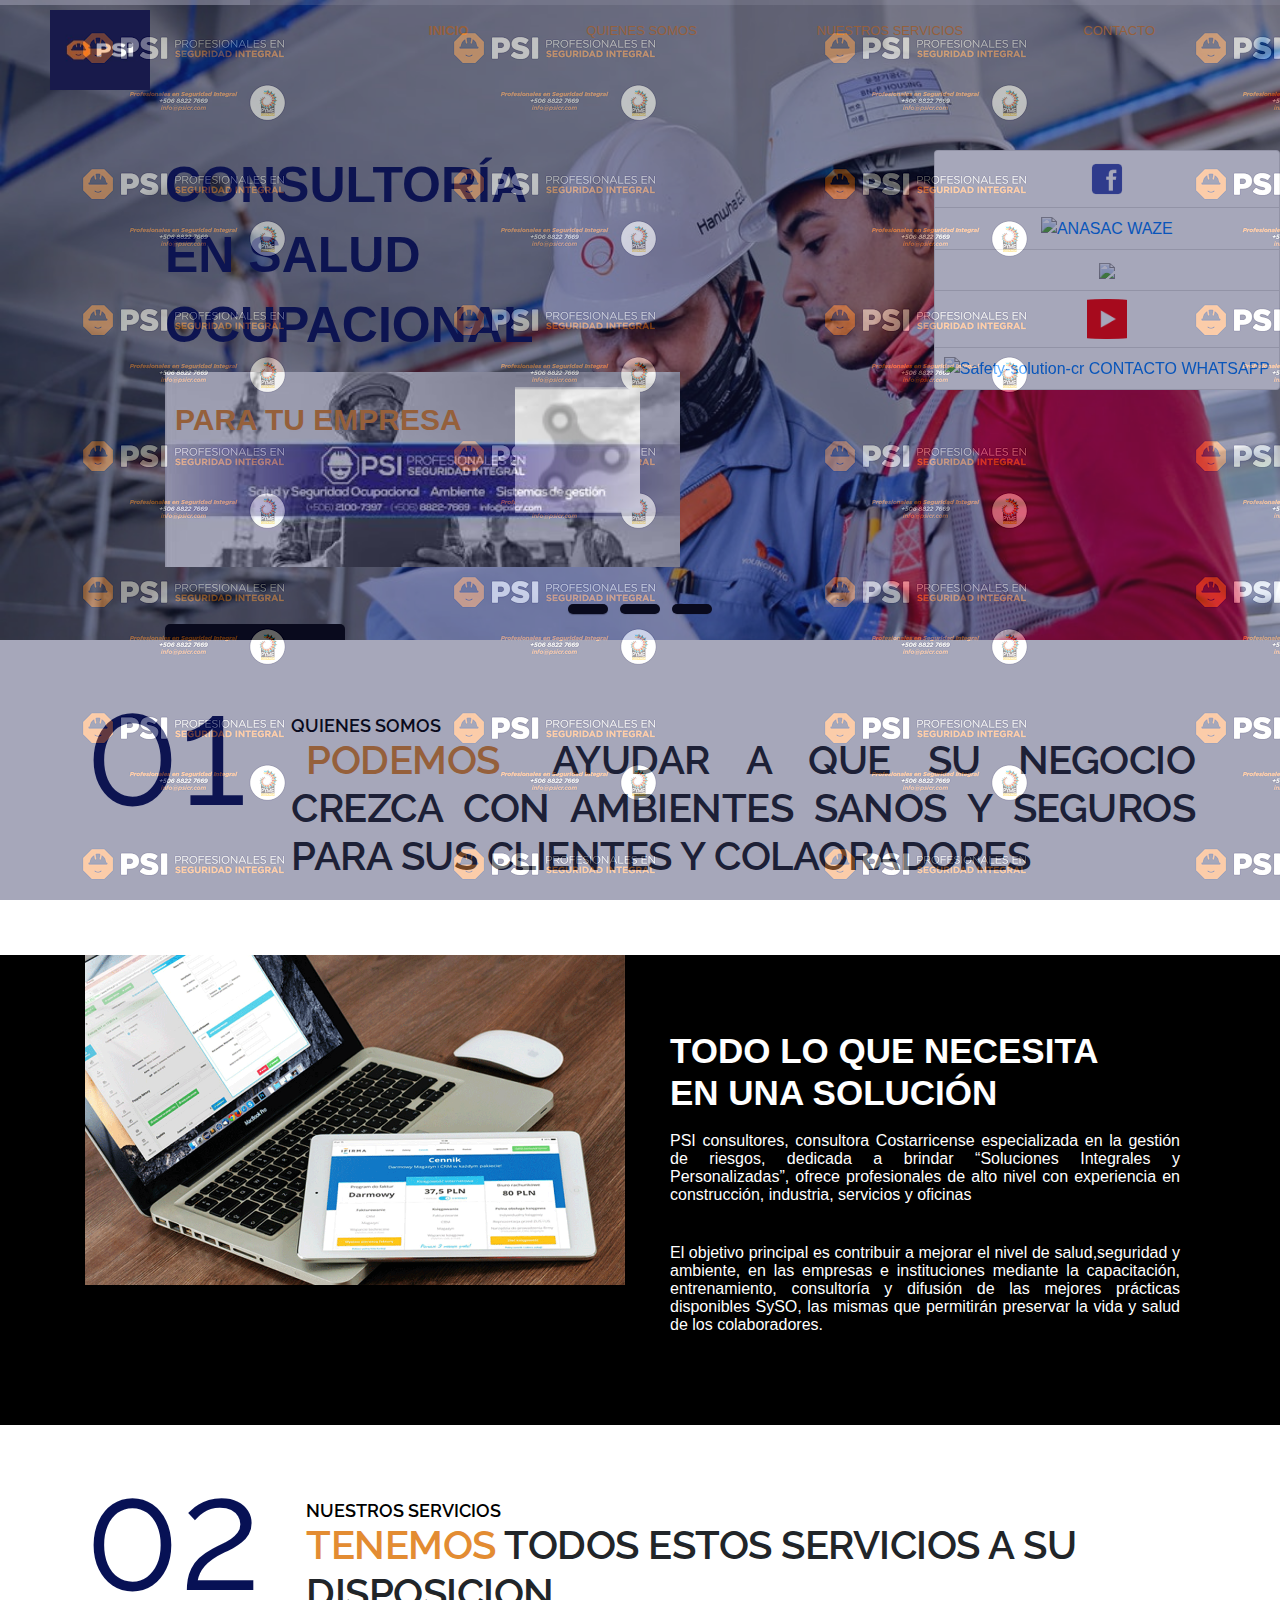
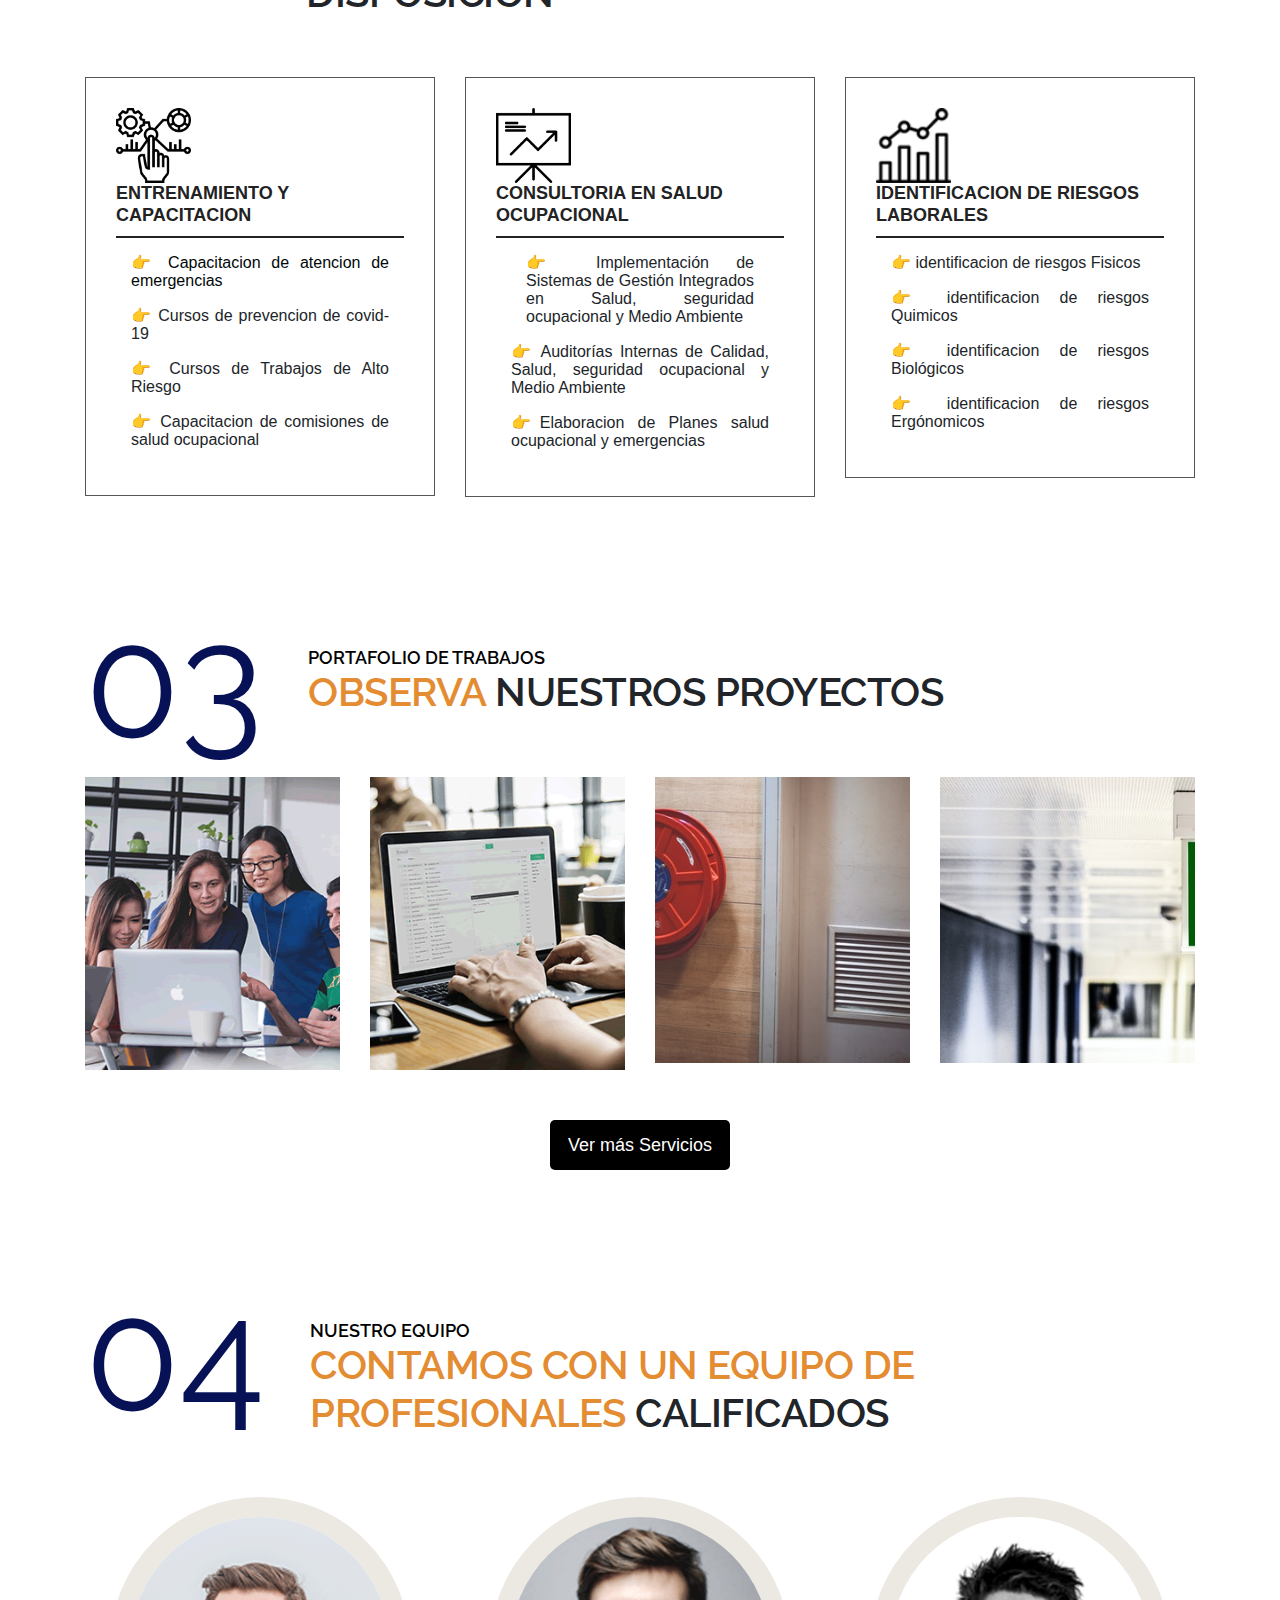
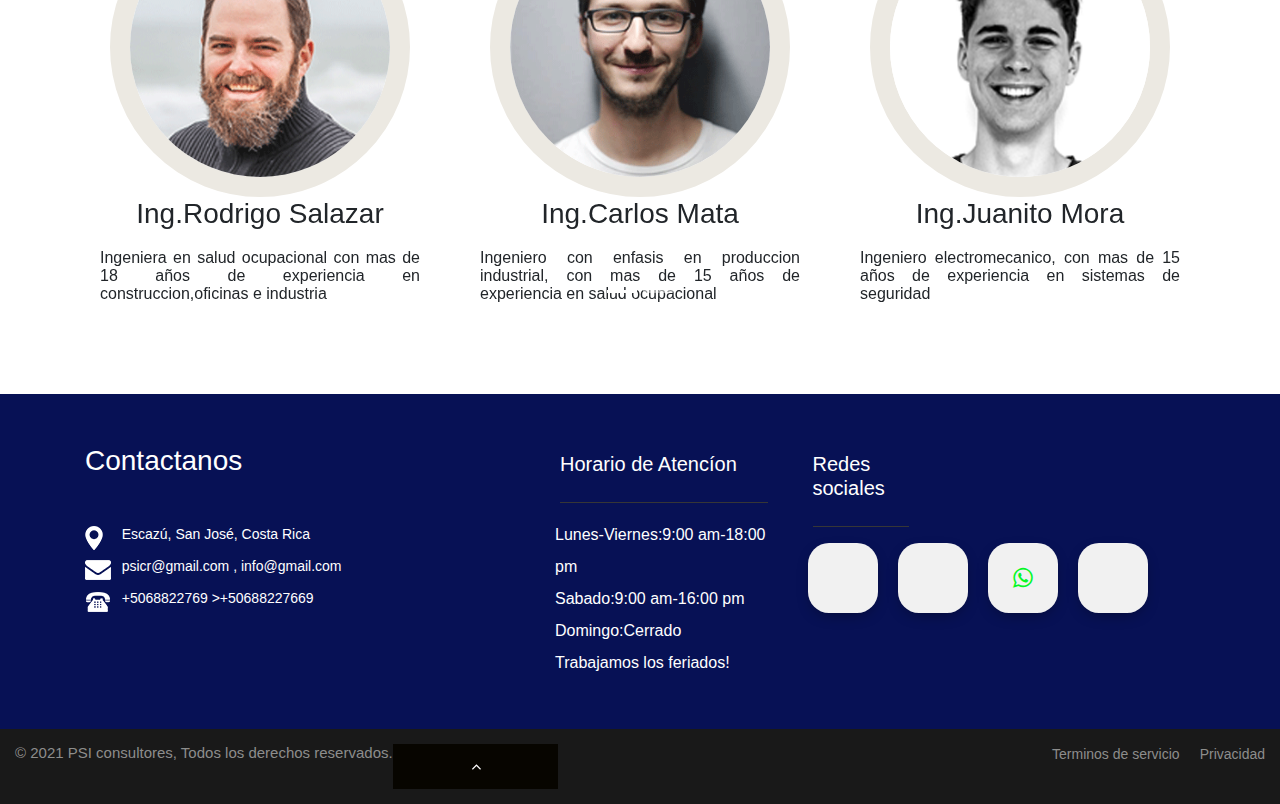
==== commit f68b56f6: "changes on carousel first photo" ====
--- a/index.html
+++ b/index.html
@@ -97,7 +97,7 @@
                                             <br>
                                             <div class="slider-line">
 
-                                                <img src="imagesdora.png" alt="">
+                                                <img src="images/dora1.jpg" alt="">
                                             </div>
                                             <br>
                                             <div>
--- a/css/style.css
+++ b/css/style.css
@@ -357,7 +357,7 @@
             .top-header .navbar .navbar-collapse ul li a {
                 text-transform: uppercase;
                 font-size: 13px;
-                margin: 30px 5px 0px;
+                margin: 0px 2px 0px;
                 position: relative;
                 font-weight: 400;
                 overflow: hidden;
@@ -379,7 +379,7 @@
             .top-header .navbar .navbar-collapse ul li a.active {
                 color: #e38c32;
                 font-weight: bold;
-                margin: 30px 5px 0px;
+                margin: 0px 0px 0px;
                 padding-top: -10px;
             }
             
@@ -390,14 +390,14 @@
             }
             
             .search_icon.nav-link img {
-                width: 25px;
+                width: 15px;
             }
             /* se cambio los enlaces a mas arriba con el 17px */
             
             .top-header .navbar .navbar-collapse ul li {
-                color: rgb(31, 30, 30);
-                margin: -11px 15px 0px 100px;
-                padding-bottom: -40px;
+                color: #e38c32;
+                margin: 30px 0px 0px 100px;
+                padding-bottom: 8px;
             }
             /* este es cuando se baja */
             
@@ -419,7 +419,7 @@
             .navbar-toggler {
                 border: 2px solid rgb(7, 17, 85);
                 border-radius: 0;
-                margin: 15px 15px;
+                margin: 45px 15px;
                 padding: 8px 8px;
                 -webkit-transition: all 0.2s linear;
                 -moz-transition: all 0.2s linear;
